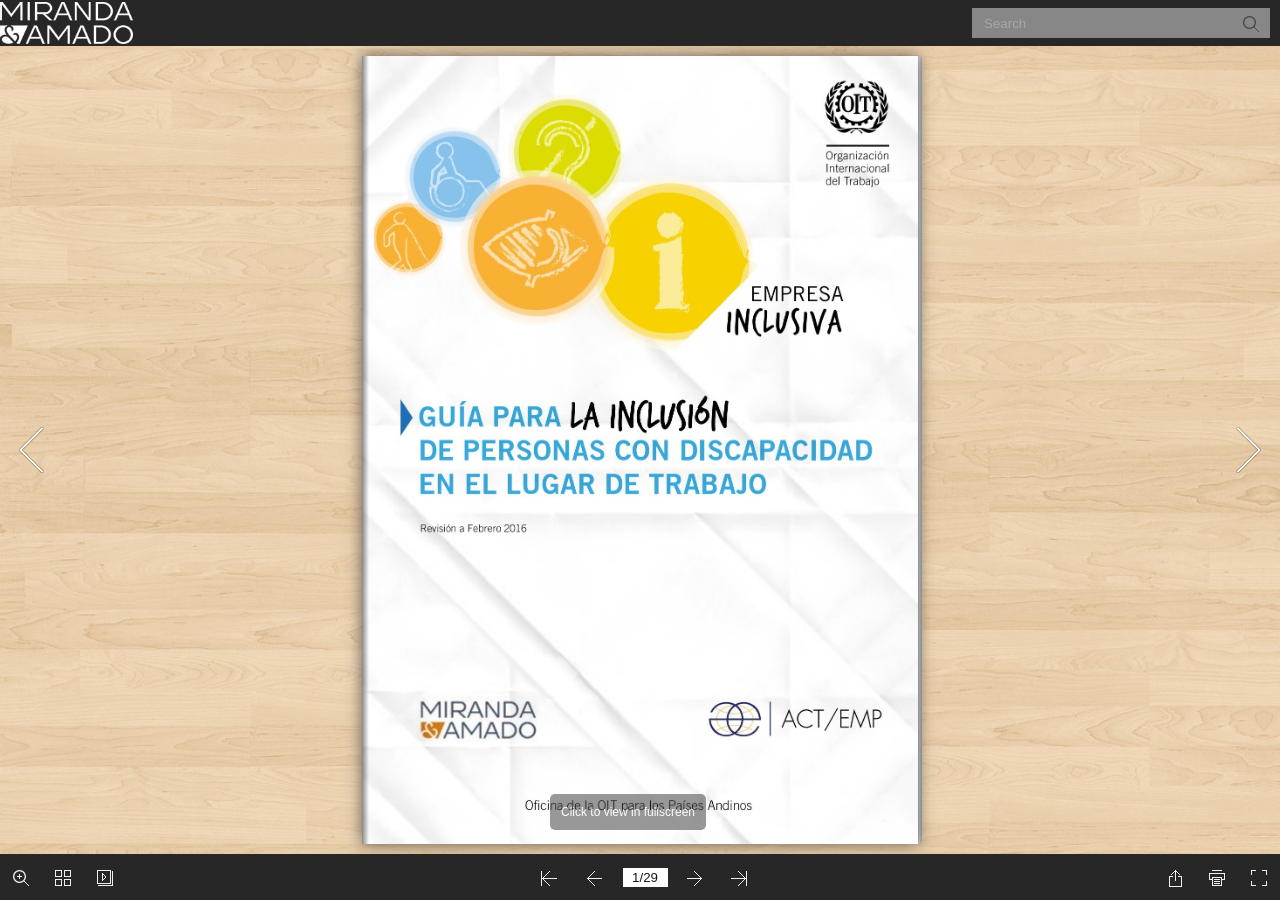
==== e-book/demo/index.html @ b67bcf35 "subiedo" ====
<!DOCTYPE html PUBLIC "-//W3C//DTD XHTML 1.0 Transitional//EN" "http://www.w3.org/TR/xhtml1/DTD/xhtml1-transitional.dtd">
<html xmlns="http://www.w3.org/1999/xhtml">
<head>

<meta http-equiv = "X-UA-Compatible" content = "IE=edge" />
<meta http-equiv="Content-Type" content="text/html; charset=utf-8" />
<meta name="apple-mobile-web-app-capable" content="yes" />
<meta name="viewport" content="width=device-width, minimum-scale=1, maximum-scale=1">
<meta name="apple-mobile-web-app-capable" content="yes" />
<meta name="apple-mobile-web-app-status-bar-style" content="black" />

<meta property="og:image" content="files/shot.jpg"/>
<meta property="og:title" content="Guia_discapacidad (1)"/> 
<meta property="og:description" content="Guia_discapacidad (1)" />
<meta name="og:image" content="files/shot.jpg"/>
<link rel="image_src" href="files/shot.jpg"/>

<meta name="description" content="Guia_discapacidad (1)">
<meta name="keywords" content="">

<title>Guia_discapacidad (1)</title>
<style type="text/css">
html{
	height:100%;
	width:100%;
}

</style>
<link rel="stylesheet" href="style/phoneTemplate.css" />
<link rel="stylesheet" href="style/style.css" />
<link rel="stylesheet" href="style/player.css" />
<script src="javascript/jquery-1.9.1.min.js"></script>
</head>	
<body>
<script src="javascript/config.js"></script>
<script src="javascript/LoadingJS.js"></script>
<script src='javascript/main.js'></script>

<script src="files/search/book_config.js"></script>
<script type="text/javascript">
var textForPages = [];
var positionForPages = [];
</script>
<link rel="stylesheet" href="style/template.css" />
<script type="text/javascript">
	var sendvisitinfo;
	$(document).ready(function(){
        sendvisitinfo = function(){};      
	});
</script>
<script src="javascript/flipHtml5.hiSlider2.min.js"></script>
<link rel="stylesheet" href="style/hiSlider2.min.css" />
<script src="javascript/MovingBackgrounds.min.js"></script>
<link rel="stylesheet" href="style/MovingBackgrounds.min.css" />
<script src="slide_javascript/slideJS.js"></script>
</body>
</html>
---- e-book/demo/style/phoneTemplate.css ----
.phoneThumbBar {
	bottom: 0px;
	left: 0px;
	right: 0px;
	position: absolute;
	background-color:#000000;
	opacity:0.6;
	height: 120px;
	z-index: 98;
}
.phoneThumbBG {
	position: absolute;
	bottom: 1px;
	/*left: 0px;*/
	right: 0px;
	height: 105px;
	overflow: hidden;
	opacity: 0.9;
	/*background-color:#888888;*/
	z-index:102;
}
.phoneThumbBox {
	position: absolute;
	left: 0px;
	right: 0px;
	height: 95px;
	/*background-color:#ff0000;*/
}
.phoneThumbItem{
	position: absolute;
	top: 0px;
	left: 0px;
	width: 60px;
	height: 82px;
	border-width: 1px;
	border-style:inset;
}

.bottom.right, .bottom.right button, .bottom.right .numbering{
  position: absolute; 
  top: 2px;
  left: auto; }
  a ,button{
   cursor: pointer;
  }
  .bottom.right{
  	 padding-right: 10px;
  }
  .top.right, .top.right button, .top.right .numbering{
  position: absolute; 
  top: 2px;
  left: auto; }
   .top.right{
  	 padding-right: 10px;
  }
    .bottom.left, .bottom.left button, .bottom.left .numbering{
  position: absolute; 
  top: 2px;
  right: auto; }
   .bottom.left{
  	 padding-left: 0px;
  }
	.pbToolBar{
	
    overflow: hidden;
    position: absolute;
    z-index: 99;
   
    
 	bottom: -270px;
  	left: 0px;
 	right: 0px;
 	
  	height: 42px;
	}
	.pbToolBar button {
    width: 45px;
    height: 33px;
    padding: 2px;
	}
		.pbTopBar{
	
    overflow: hidden;
    position: absolute;
    z-index: 99;
   
    
 	top: -50px;
  	left: 0px;
 	right: 0px;
 	
  	height: 42px;
  	
	}
	.pbTopBar button {
    width: 45px;
    height: 33px;
    padding: 2px;
	}
	.phonebutton{
		width : 40px;
		height : 40px;
		position : absolute;
		cursor : pointer;
	}
	.phonebutton div{
		width : 25px;
		height : 25px;
		margin-left : 7px;
		margin-top : 7px;
	}
	.phoneMoreButton{
		width : 65px;
		height : 40px;
		position : absolute;
		cursor : pointer;
	}
	.phoneMoreButton div{
		width : 25px;
		height : 25px;
		margin-left : 20px;
		margin-top : 7px;
	}
---- e-book/demo/style/style.css ----
﻿/* CSS Document */
.version{version:20160802303;}
html{width:100%;height:100%;position:fixed;}
body{width:100%;height:100%;margin:0;padding:0;border:0;position:relative;-webkit-user-select:none;-moz-user-select:none;-ms-user-select:none;user-select:none;overflow:hidden;}
.tmpContainer{position:absolute;width:100%;height:100%;top: 0;left:0;display:block;overflow:hidden;}
.bookContainer{position:absolute;width:100%;height:100%;z-index:2;top:0;left:0;display:block;overflow:hidden;}
/*//book object*/
p{margin:0;padding:0;}
input{outline:none;}
textarea{outline:none;}
.book{
	position : absolute;
	z-index : 2;
}
.mask {
     position : absolute;
     right:50%;
     left:auto;
     /*background:blue;*/
     /*opacity:0.5;*/
     transform-origin : 100% 50%;
     -webkit-transform-origin : 100% 50%;
	 -moz-transform-origin : 100% 50%;
	 -ms-transform-origin : 100% 50%;
	 /*border:2px solid #ff0000;*/
     overflow:hidden;
     
     -webkit-backface-visibility : hidden;
     -moz-backface-visibility : hidden;
     -ms-backface-visibility : hidden;
     backface-visibility : hidden;
}
.right-side{
	position:absolute;
	background-color:white;
	right:0px;
	left:auto;
	overflow:hidden;
	background-repeat:no-repeat;
	background-position:center;
}	
.left-side{
	position:absolute;
	background-color:white;
	left:auto;
	right:auto;
	overflow:hidden;
	background-repeat:no-repeat;
	background-position:center;
}

.center-side{
	position:absolute;
	background-color:white;
	left:0;
	right:0;
	margin:auto;
	overflow:hidden;
	background-repeat:no-repeat;
	background-position:center;
}

.flip-side{
	position:absolute;
	background-color:white;
	left:100%;
	overflow:hidden;
	background-repeat:no-repeat;
	background-position:center;
}

.flip-hard-left-side{
	position:absolute;
	background-color:white;
	overflow:hidden;
	left:auto;
	right:auto;
	background-repeat:no-repeat;
	background-position:center;
	-webkit-perspective-origin : right center;
	-moz-perspective-origin : right center;
	-ms-perspective-origin : right center;
	perspective-origin : right center;
	-webkit-transform-style : preserve-3d;
	-moz-transform-style : preserve-3d;
	-ms-transform-style : preserve-3d;
	transform-style : preserve-3d;
	transform-origin : 100% 50%;
	-webkit-transform-origin : 100% 50%;
	-moz-transform-origin : 100% 50%;
	-ms-transform-origin : 100% 50%;
}

.flip-hard-right-side{
	position:absolute;
	background-color:white;
	overflow:hidden;
	right:0px;
	left:auto;
	background-repeat:no-repeat;
	background-position:center;
	-webkit-perspective-origin : left center;
	-moz-perspective-origin : left center;
	-ms-perspective-origin : left center;
	perspective-origin : left center;
	-webkit-transform-style : preserve-3d;
	-moz-transform-style : preserve-3d;
	-ms-transform-style : preserve-3d;
	transform-style : preserve-3d;
	transform-origin : 0% 50%;
	-webkit-transform-origin : 0% 50%;
	-moz-transform-origin : 0% 50%;
	-ms-transform-origin : 0% 50%;
}

.side-content{
	position:absolute;
	left:0;
	top:0;
	width:100%;
	height:100%;
}

.attachments-content{
	width:100%;
	height:100%;
	position:absolute;
	top:0;
	left:0;
	z-index:4;
}

.side-highlight{
	width:100%;
	height:100%;
	position:absolute;
	left:0;
	top:0;
	opacity:0.8;
	z-index:1;
}

.bookShadow {
	position:absolute;
	top:0px;
	-webkit-box-shadow : 0 0 15px rgba(40, 40, 40, 0.7);
	-moz-box-shadow : 0 0 15px rgba(40, 40, 40, 0.7);
	-o-box-shadow : 0 0 15px rgba(40, 40, 40, 0.7);
	-ms-box-shadow : 0 0 15px rgba(40, 40, 40, 0.7);
	box-shadow : 0 0 15px rgba(40, 40, 40, 0.7);
}

@media all and (max-width: 400px){
    .bookShadow {
		position:absolute;
		top:0px;
		-webkit-box-shadow : 0 0 5px rgba(40, 40, 40, 0.7);
		-moz-box-shadow : 0 0 5px rgba(40, 40, 40, 0.7);
		-o-box-shadow : 0 0 5px rgba(40, 40, 40, 0.7);
		-ms-box-shadow : 0 0 5px rgba(40, 40, 40, 0.7);
		box-shadow : 0 0 5px rgba(40, 40, 40, 0.7);
	}
}

@media all and (max-height:400px) {
    .bookShadow {
		position:absolute;
		top:0px;
		-webkit-box-shadow : 0 0 5px rgba(40, 40, 40, 0.7);
		-moz-box-shadow : 0 0 5px rgba(40, 40, 40, 0.7);
		-o-box-shadow : 0 0 5px rgba(40, 40, 40, 0.7);
		-ms-box-shadow : 0 0 5px rgba(40, 40, 40, 0.7);
		box-shadow : 0 0 5px rgba(40, 40, 40, 0.7);
	}
}

.singleWidth {
    width : 50%;
    height : 100%;
}

.doubleWidth {
	width : 100%;
	height : 100%;
}

.zoomBook {
  position: absolute;
}

.zoomPage {
  position: absolute;
  top: 0px;
  left: 0px;
  width: 800px;
  height: 600px;
}

.zoomSide {
  position: absolute;
  top: 0px;
  left: 0px;
  width: 800px;
  height: 600px;
}

.bookStage {
  top: 0px;
  left: 0px;

  display: block;
  overflow: hidden; /**/
}

.image {
  width: 640px;
  height: 920px;
  top: 1px;
  left: 1px;
  /*-webkit-transform-origin:0% 0%;
  -webkit-transform:scale3d(1,1,1); */
}

/**content of side (image or swf)*/
.sideContent {
  position: absolute;

  -webkit-transform-origin: 0% 0%;
  -moz-transform-origin: 0% 0%;
  -ms-transform-origin : 0 % 0 %;
  -o-transform-origin : 0 % 0 %;
  background-color : white;
}

.boxShadow {
  -webkit-box-shadow : 0 0 10px rgba(40, 40, 40, 0.4);
  -moz-box-shadow : 0 0 10px rgba(40, 40, 40, 0.4);
  -ms-box-shadow : 0 0 10px rgba(40, 40, 40, 0.4);
  box-shadow : 0 0 10px rgba(40, 40, 40, 0.4);
}

.miniFullscreen {
	z-index:1000;
	width:150px;
	height:30px;
	line-height : 30px;
	background:#333333;
	border-radius:5px;
	left : 50%;
	margin-left : -90px;
	position : absolute;
	color : #ffffff;
	vertical-align : middle;
	text-align : center;
	cursor : pointer;
	font-family : "Tahoma","sans-serif","Arial";
	font-size:12px;
	padding : 3px;
	opacity : 0.5;
}

.miniFullscreen:hover{
	opacity:0.7;
}

/***/
.sideBackground {
  position: inherit;
  top: 0px;
  left: 0px;
  width: 320px;
  height: 460px;

}

.kong {
  position: absolute;
  top: 0px;
  left: 0px;
}

/**shadow between sides*/
/*left shadow*/
.catalogLeftShadow {
  position: absolute;
  top: 0px;
  right: 0px;
  height: 100%;
  z-index:5;
  pointer-events:none;

  filter: progid:DXImageTransform.Microsoft.Gradient(GradientType=1, EndColorStr='#cc3f3f3f', StartColorStr='#007b7b7b');

  background-image: linear-gradient(right, rgba(60, 60, 60, 0.4) 0%, rgba(50, 50, 50, 0.1) 54%, rgba(200, 200, 200, 0) 100%);
  background-image: -o-linear-gradient(right, rgba(60, 60, 60, 0.4) 0%, rgba(50, 50, 50, 0.1) 54%, rgba(200, 200, 200, 0) 100%);
  background-image: -moz-linear-gradient(right, rgba(60, 60, 60, 0.4) 0%, rgba(50, 50, 50, 0.1) 54%, rgba(200, 200, 200, 0) 100%);
  background-image: -webkit-linear-gradient(right, rgba(60, 60, 60, 0.4) 0%, rgba(50, 50, 50, 0.1) 54%, rgba(200, 200, 200, 0) 100%);
  background-image: -ms-linear-gradient(right, rgba(60, 60, 60, 0.4) 0%, rgba(50, 50, 50, 0.1) 54%, rgba(200, 200, 200, 0) 100%);

  /*background-image: -webkit-gradient(linear, right top, left top, color-stop(0, rgba(60, 60, 60, 0.3)), color-stop(0.23, rgba(250, 250, 250, 0.05)), color-stop(0.28, rgba(255, 255, 255, 0.05)), color-stop(0.34, rgba(250, 250, 250, 0.05)), color-stop(0.54, rgba(50, 50, 50, 0.1)), color-stop(1, rgba(200, 200, 200, 0)));*/

}

.catalogRightShadow {
  position: absolute;
  top: 0px;
  left: 0px;
  height: 100%;
  z-index:5;
  pointer-events:none;

  background-image: linear-gradient(left, rgba(53, 53, 53, 0.5) 0%, rgba(53, 53, 53, 0.2) 40%,rgba(53, 53, 53, 0.1) 60%, rgba(200, 200, 200, 0) 100%);
  background-image: -webkit-linear-gradient(left, rgba(53, 53, 53, 0.5) 0%, rgba(53, 53, 53, 0.2) 40%,rgba(53, 53, 53, 0.1) 60%, rgba(200, 200, 200, 0) 100%);
  background-image: -moz-linear-gradient(left, rgba(53, 53, 53, 0.5) 0%, rgba(53, 53, 53, 0.2) 40%,rgba(53, 53, 53, 0.1) 60%, rgba(200, 200, 200, 0) 100%);
  background-image: -o-linear-gradient(left, rgba(53, 53, 53, 0.5) 0%, rgba(53, 53, 53, 0.2) 40%,rgba(53, 53, 53, 0.1) 60%, rgba(200, 200, 200, 0) 100%);
  background-image: -ms-linear-gradient(left, rgba(53, 53, 53, 0.5) 0%, rgba(53, 53, 53, 0.2) 40%,rgba(53, 53, 53, 0.1) 60%, rgba(200, 200, 200, 0) 100%);

  filter: progid:DXImageTransform.Microsoft.Gradient(GradientType=1, EndColorStr='#00C8C8C8', StartColorStr='#CC5D5D5D');

}

/*catalog guid toolbar*/
.catalog_simple_bar{
	position:absolute;
	height:38px;
	top:5px;
	left:0;
	right:0;
	margin:auto;
	border-radius : 3px;
	z-index : 1000;
	background : #f6f6f6;
	-webkit-box-shadow:0 0 5px rgba(40, 40, 40, 0.5);
	-moz-box-shadow:0 0 5px rgba(40, 40, 40, 0.5);
	-o-box-shadow:0 0 5px rgba(40, 40, 40, 0.5);
	-ms-box-shadow:0 0 5px rgba(40, 40, 40, 0.5);
	box-shadow:0 0 5px rgba(40, 40, 40, 0.5);
}
.catalog_simple_bar .button{position:absolute;cursor:pointer;top:0;width:38px;height:38px;}
.catalog_simple_bar .button div {margin-left: 1px;margin-top:1px;width:35px;height:35px;}
.catalog_simple_bar .page_num{position:absolute;font-size:16px;color:#bababa;height:38px;line-height:38px;vertical-align:middle;text-align:center;font-family:arial,tahoma,sans-serif;}
.catalog_logo{position:absolute;cursor:pointer;z-index:95;}
/*catalog guid toolbar css end*/

.leftShadow {
  position: absolute;
  top: 0px;
  right: 0px;
  height: 100%;
  z-index:5;
  pointer-events:none;

  filter: progid:DXImageTransform.Microsoft.Gradient(GradientType=1, EndColorStr='#553f3f3f', StartColorStr='#007b7b7b');

  background-image: linear-gradient(right, rgba(60, 60, 60, 0.3) 0%, rgba(250, 250, 250, 0.05) 23%, rgba(255, 255, 255, 0) 28%, rgba(250, 250, 250, 0.05) 34%, rgba(50, 50, 50, 0.1) 54%, rgba(200, 200, 200, 0) 100%);
  background-image: -o-linear-gradient(right, rgba(60, 60, 60, 0.3) 0%, rgba(250, 250, 250, 0.05) 23%, rgba(255, 255, 255, 0) 28%, rgba(250, 250, 250, 0.05) 34%, rgba(50, 50, 50, 0.1) 54%, rgba(200, 200, 200, 0) 100%);
  background-image: -moz-linear-gradient(right, rgba(60, 60, 60, 0.3) 0%, rgba(250, 250, 250, 0.05) 23%, rgba(255, 255, 255, 0) 28%, rgba(250, 250, 250, 0.05) 34%, rgba(50, 50, 50, 0.1) 54%, rgba(200, 200, 200, 0) 100%);
  background-image: -webkit-linear-gradient(right, rgba(60, 60, 60, 0.3) 0%, rgba(250, 250, 250, 0.05) 23%, rgba(255, 255, 255, 0) 28%, rgba(250, 250, 250, 0.05) 34%, rgba(50, 50, 50, 0.1) 54%, rgba(200, 200, 200, 0) 100%);
  background-image: -ms-linear-gradient(right, rgba(60, 60, 60, 0.3) 0%, rgba(250, 250, 250, 0.05) 23%, rgba(255, 255, 255, 0) 28%, rgba(250, 250, 250, 0.05) 34%, rgba(50, 50, 50, 0.1) 54%, rgba(200, 200, 200, 0) 100%);

  background-image: -webkit-gradient(linear, right top, left top, color-stop(0, rgba(60, 60, 60, 0.3)), color-stop(0.23, rgba(250, 250, 250, 0.05)), color-stop(0.28, rgba(255, 255, 255, 0.05)), color-stop(0.34, rgba(250, 250, 250, 0.05)), color-stop(0.54, rgba(50, 50, 50, 0.1)), color-stop(1, rgba(200, 200, 200, 0)));
}

/*right shadow*/
.rightShadow {
  position: absolute;
  top: 0px;
  left: 0px;
  height: 100%;
  z-index:5;
  pointer-events:none;

  background-image: linear-gradient(left, rgba(93, 93, 93, 0.6), rgba(200, 200, 200, 0));
  background-image: -webkit-gradient(linear, 0% 0%, 100% 0%, from(rgba(93, 93, 93, 0.6)), to(rgba(200, 200, 200, 0)));
  background-image: -moz-linear-gradient(left, rgba(93, 93, 93, 0.6), rgba(200, 200, 200, 0));
  background-image: -o-linear-gradient(left, rgba(93, 93, 93, 0.6), rgba(200, 200, 200, 0));
  background-image: -ms-linear-gradient(left, rgba(93, 93, 93, 0.6), rgba(200, 200, 200, 0));

  filter: progid:DXImageTransform.Microsoft.Gradient(GradientType=1, EndColorStr='#00C8C8C8', StartColorStr='#CC5D5D5D');

}

.leftCoverShadow {
  position: absolute;
  top: 0px;
  right: 0px;
  height: 100%;
  width:4px

  background-image: linear-gradient(left, rgba(200,200,200,0), rgba(200,200,200,1));
  background-image: -webkit-gradient(linear, 0% 0%, 100% 0%, from(rgba(200, 200, 200, 0)), to(rgba(200,200,200,1)));
  background-image: -moz-linear-gradient(left, rgba(200,200,200,0), rgba(200,200,200,1));
  background-image: -o-linear-gradient(left, rgba(200,200,200,0), rgba(200,200,200,1));
  background-image: -ms-linear-gradient(left, rgba(200,200,200,0), rgba(200,200,200,1));

  filter: progid:DXImageTransform.Microsoft.Gradient(GradientType=1, StartColorStr='#CC5D5D5D', EndColorStr='#00C8C8C8');

}

.rightCoverShadow {
  position: absolute;
  top: 0px;
  left: 0px;
  height: 100%;
  width : 4px;

  background-image: linear-gradient(left, rgba(200,200,200,1), rgba(200,200,200,0));
  background-image: -webkit-gradient(linear, 0% 0%, 100% 0%, from(rgba(200,200,200,1)), to(rgba(200,200,200,0)));
  background-image: -moz-linear-gradient(left, rgba(200,200,200,1), rgba(200,200,200,0));
  background-image: -o-linear-gradient(left, rgba(200,200,200,1), rgba(200,200,200,0));
  background-image: -ms-linear-gradient(left, rgba(200,200,200,1), rgba(200,200,200,0));

  filter: progid:DXImageTransform.Microsoft.Gradient(GradientType=1, StartColorStr='#CC5D5D5D', EndColorStr='#00C8C8C8');

}

.flip-shadowB {
	background-image : -webkit-linear-gradient(left, rgba(0,0,0,1), rgba(0,0,0,0), rgba(0,0,0,0));
	background-image : -moz-linear-gradient(left, rgba(0,0,0,1), rgba(0,0,0,0), rgba(0,0,0,0));
	background-image : -o-linear-gradient(left, rgba(0,0,0,1), rgba(0,0,0,0), rgba(0,0,0,0));
	background-image : -ms-linear-gradient(left, rgba(0,0,0,1), rgba(0,0,0,0), rgba(0,0,0,0));
	background-image : linear-gradient(left, rgba(0,0,0,1), rgba(0,0,0,0), rgba(0,0,0,0));
	
	filter: progid:DXImageTransform.Microsoft.Gradient(GradientType=1, EndColorStr='#223f3f3f', StartColorStr='#aa7b7b7b');
	
	/*background-color : #00ffFF;*/
	
	overflow : hidden;
	width : 100px;
	opacity : 1;
	z-index : 20;
	position : absolute;
	visibility : hidden;
	transform-origin : 0% 50%;
	-webkit-transform-origin : 0% 50%;
	-moz-transform-origin : 0% 50%;
	-ms-transform-origin : 0% 50%;
}

.flip-shadowA {
	background-image : -webkit-linear-gradient(left, rgba(0,0,0,0), rgba(0,0,0,1));
	background-image : -moz-linear-gradient(left, rgba(0,0,0,0), rgba(0,0,0,1));
	background-image : -o-linear-gradient(left, rgba(0,0,0,0), rgba(0,0,0,1));
	background-image : -ms-linear-gradient(left, rgba(0,0,0,0), rgba(0,0,0,1));
	background-image : linear-gradient(left, rgba(0,0,0,0), rgba(0,0,0,1));
	
	
	
	overflow : hidden;
	opacity : 1;
	position : absolute;
	transform-origin : 100% 50%;
	-webkit-transform-origin : 100% 50%;
	-moz-transform-origin : 100% 50%;
	-ms-transform-origin : 100% 50%;
}

.flip-topshadow {
	background-image : -webkit-linear-gradient(left, rgba(0,0,0,0), rgba(0,0,0,.5), rgba(0,0,0,1), rgba(0,0,0,0));
	background-image : -moz-linear-gradient(left, rgba(0,0,0,0), rgba(0,0,0,.5), rgba(0,0,0,1), rgba(0,0,0,0));
	background-image : -o-linear-gradient(left, rgba(0,0,0,0), rgba(0,0,0,.5), rgba(0,0,0,1), rgba(0,0,0,0));
	background-image : -ms-linear-gradient(left, rgba(0,0,0,0), rgba(0,0,0,.5), rgba(0,0,0,1), rgba(0,0,0,0));
	background-image : linear-gradient(left, rgba(0,0,0,0), rgba(0,0,0,.5), rgba(0,0,0,1), rgba(0,0,0,0));
	
	filter: progid:DXImageTransform.Microsoft.Gradient(GradientType=1, EndColorStr='#993f3f3f', StartColorStr='#557b7b7b');
	
	/*background-color : #ffff00;*/
	width : 100px;
	overflow : hidden;
	visibility : hidden;
	z-index : 20;
	position : absolute;
}

.emboss-left {
	background-image: -o-linear-gradient(left, rgba(0,0,0,0), rgba(0,0,0,1));
	background-image: -ms-linear-gradient(left, rgba(0,0,0,0), rgba(0,0,0,1));
	background-image: -moz-linear-gradient(left, rgba(0,0,0,0), rgba(0,0,0,1));
	background-image: -webkit-linear-gradient(left, rgba(0,0,0,0), rgba(0,0,0,1));
	pointer-events: none;
}
.emboss-right {
	background-image: -o-linear-gradient(left, rgba(0,0,0,.5), rgba(0,0,0,0));
	background-image: -ms-linear-gradient(left, rgba(0,0,0,.5), rgba(0,0,0,0));
	background-image: -moz-linear-gradient(left, rgba(0,0,0,.5), rgba(0,0,0,0));
	background-image: -webkit-linear-gradient(left, rgba(0,0,0,.5), rgba(0,0,0,0));
	pointer-events: none;
}

.edgeShadow {
  
  background-image: linear-gradient(left, rgba(50, 50, 50, 0.5), rgba(230, 230, 230, 0));
  background-image: -webkit-gradient(linear, 0% 0%, 100% 0%, from(rgba(50, 50, 50, 0.5)), to(rgba(230, 230, 230, 0)));
  background-image: -moz-linear-gradient(left, rgba(50, 50, 50, 0.5), rgba(230, 230, 230, 0));
  background-image: -o-linear-gradient(left, rgba(50, 50, 50, 0.5), rgba(230, 230, 230, 0));
  background-image: -ms-linear-gradient(left, rgba(50, 50, 50, 0.5), rgba(230, 230, 230, 0));

  filter: progid:DXImageTransform.Microsoft.Gradient(GradientType=1, EndColorStr='#007b7b7b', StartColorStr='#cc3f3f3f');
  
  width : 50%;
  height : 100%;
  
  z-index : 1000;
  position:absolute;
  left : -35%;
  top : -30%;
  pointer-events:none;
  
  -webkit-transform : rotate(30deg);
  -moz-transform : rotate(30deg);
  -ms-transform : rotate(30deg);
  -o-transform : rotate(30deg);
  transform : rotate(30deg);
}

.grayShadow {
	width:100%;
	height:100%;
	position:absolute;
	z-index:10000;
	overflow:hidden;
	display:none;
	pointer-events:none;
}


.leftPaperCoil {
  position: absolute;
  right: 0px;
  /*left: auto;*/
  width: 20px;
  height: 100%;
  background-image: url(icon/leftCoil.png);
  background-repeat: repeat-y;

  -webkit-transform-origin: 0% 0%;
  -moz-transform-origin: 0% 0%;
  -ms-transform-origin: 0% 0%;
  -o-transform-origin: 0% 0%;
  -webkit-transform: translate3d(0px,0px,0px) scale(1);
  -moz-transform: translate3d(0px,0px,0px) scale(1);
  -ms-transform: translate3d(0px,0px,0px) scale(1);
  -o-transform: translate(0px,0px) scale(1);
}

.rightPaperCoil {
  position: absolute;
  left: 0px;
  /*right: auto;*/
  width: 21px;
  height: 100%;
  background-image: url(icon/rightCoil.png);
  background-repeat: repeat-y;

  -webkit-transform-origin: 0% 0%;
  -moz-transform-origin: 0% 0%;
  -ms-transform-origin: 0% 0%;
  -o-transform-origin: 0% 0%;
  -webkit-transform: translate3d(0px,0px,0px) scale(1);
  -moz-transform: translate3d(0px,0px,0px) scale(1);
  -ms-transform: translate3d(0px,0px,0px) scale(1);
  -o-transform: translate(0px,0px) scale(1);
}

/**flip right to left, animate shadow*/
.shadowA {
  background-image: -webkit-linear-gradient(left, rgba(123, 123, 123, 0.05) 0%, rgba(63, 63, 63, 0.4) 93%, rgba(123, 123, 123, 0) 100%);
  background-image: -moz-linear-gradient(left, rgba(123, 123, 123, 0.05) 0%, rgba(63, 63, 63, 0.4) 93%, rgba(123, 123, 123, 0) 100%);
  background-image: -ms-linear-gradient(left, rgba(123, 123, 123, 0.05) 0%, rgba(63, 63, 63, 0.4) 93%, rgba(123, 123, 123, 0) 100%);
  background-image: -o-linear-gradient(left, rgba(123, 123, 123, 0.05) 0%, rgba(63, 63, 63, 0.4) 93%, rgba(123, 123, 123, 0) 100%);
  background-image: linear-gradient(left, rgba(123, 123, 123, 0.05) 0%, rgba(63, 63, 63, 0.4) 93%, rgba(123, 123, 123, 0) 100%);
  filter: progid:DXImageTransform.Microsoft.Gradient(GradientType=1, EndColorStr='#663f3f3f', StartColorStr='#007b7b7b');
  position: inherit;
  top: 0px;
  left: 0px;
  width: 320px;
  height: 460px;
}

/**flip right to left, static shadow*/
.shadowD {
  background-image: -webkit-linear-gradient(left, rgba(123, 123, 123, 0) 0%, rgba(63, 63, 63, 0.8) 30%, rgba(123, 123, 123, 0) 100%);
  background-image: -moz-linear-gradient(left, rgba(123, 123, 123, 0) 0%, rgba(63, 63, 63, 0.8) 30%, rgba(123, 123, 123, 0) 100%);
  background-image: -ms-linear-gradient(left, rgba(123, 123, 123, 0) 0%, rgba(63, 63, 63, 0.8) 30%, rgba(123, 123, 123, 0) 100%);
  background-image: -o-linear-gradient(left, rgba(123, 123, 123, 0) 0%, rgba(63, 63, 63, 0.8) 30%, rgba(123, 123, 123, 0) 100%);
  background-image: linear-gradient(left, rgba(123, 123, 123, 0) 0%, rgba(63, 63, 63, 0.8) 30%, rgba(123, 123, 123, 0) 100%);
  filter: progid:DXImageTransform.Microsoft.Gradient(GradientType=1, EndColorStr='#007b7b7b', StartColorStr='#663f3f3f');
  position: inherit;
  top: 0px;
  left: 0px;
  width: 320px;
  height: 460px;
}

/**flip left to right, animate shadow*/
.shadowC {
  background-image: -webkit-linear-gradient(left, rgba(123, 123, 123, 0.1) 0%, rgba(63, 63, 63, 0.4) 7%, rgba(123, 123, 123, 0) 100%);
  background-image: -moz-linear-gradient(left, rgba(123, 123, 123, 0.1) 0%, rgba(63, 63, 63, 0.4) 7%, rgba(123, 123, 123, 0) 100%);
  background-image: -ms-linear-gradient(left, rgba(123, 123, 123, 0.1) 0%, rgba(63, 63, 63, 0.4) 7%, rgba(123, 123, 123, 0) 100%);
  background-image: -o-linear-gradient(left, rgba(123, 123, 123, 0.1) 0%, rgba(63, 63, 63, 0.4) 7%, rgba(123, 123, 123, 0) 100%);
  background-image: linear-gradient(left, rgba(123, 123, 123, 0.1) 0%, rgba(63, 63, 63, 0.4) 7%, rgba(123, 123, 123, 0) 100%);
  filter: progid:DXImageTransform.Microsoft.Gradient(GradientType=1, EndColorStr='#007b7b7b', StartColorStr='#663f3f3f');
  position: inherit;
  top: 0px;
  left: 0px;
  width: 320px;
  height: 460px;
}

/**flip left to right, static shadow*/
.shadowB {
  background-image: -webkit-linear-gradient(left, rgba(123, 123, 123, 0) 0%, rgba(63, 63, 63, 0.8) 70%, rgba(123, 123, 123, 0) 100%);
  background-image: -moz-linear-gradient(left, rgba(123, 123, 123, 0) 0%, rgba(63, 63, 63, 0.8) 70%, rgba(123, 123, 123, 0) 100%);
  background-image: -ms-linear-gradient(left, rgba(123, 123, 123, 0) 0%, rgba(63, 63, 63, 0.8) 70%, rgba(123, 123, 123, 0) 100%);
  background-image: -o-linear-gradient(left, rgba(123, 123, 123, 0) 0%, rgba(63, 63, 63, 0.8) 70%, rgba(123, 123, 123, 0) 100%);
  background-image: linear-gradient(left, rgba(123, 123, 123, 0) 0%, rgba(63, 63, 63, 0.8) 70%, rgba(123, 123, 123, 0) 100%);
  filter: progid:DXImageTransform.Microsoft.Gradient(GradientType=1, EndColorStr='#63f3f3f', StartColorStr='#007b7b7b');
  position: inherit;
  top: 0px;
  left: 0px;
  width: 320px;
  height: 460px;
}

/** shadow of side
.sideShadow{
	background-image:-webkit-gradient(linear, 0% 0%, 100% 0%, from(rgba(0,0,0,0)), to(rgba(0,0,0,1)));
	display:none;
	position:inherit;
	top:0px;
	left:0px;
	width:320px;
	height:460px;
}*/

/**mask for shadow**/
.shadowMask {
  position: inherit;
  top: 0px;
  left: 0px;
  width: 320px;
  height: 460px;
  overflow: hidden;

}

/**the position of sidew**/
.sidePosition {
  position: absolute;
  top: 0px;
  left: 0px;
  width: 320px;
  height: 460px;

}

/**mask for shadow
.shadowMask{
	position:absolute;
	top:0px;
	left:0px;
	width:320px;
	height:460px;
	overflow: hidden;
	background-image:-webkit-gradient(linear, 0% 0%, 100% 0%, from(rgba(0,0,0,0.4)), to(rgba(0,0,0,0.7)));
}background-image:-webkit-gradient(linear, 0% 0%, 100% 0%, from(rgba(255,122,0,0.1)), to(rgba(0,0,255,0.5)));*/

.pageMask {
  position: inherit;
  top: 0px;
  left: 0px;
  width: 320px;
  height: 860px;
  overflow: hidden;
}

.loadingImage{
	position:absolute;
	margin:auto;
	left:0px;
	right:0px;
	top:0px;
	bottom:0px;
	width:30px;
	height:30px;
}

.scrollButton {
  position: absolute;
  top: 15px;
  width: 40px;
  height: 70px;
}

.shareBar {
  position: absolute;
  width: 135px;
  height: 220px;
  background-color: #888888;
  opacity: 0.8;
  overflow: hidden;
}

.shareButton {
  position: absolute;
  width: 133px;
  height: 30px;
}

.shareImg {
  width: 22px;
  height: 22px;
}

.shareBarImg {
  width: 30px;
  height: 30px;
}

.moreImg {
  width: 17px;
  height: 17px;
  margin-top: 8px;
  /*padding-left:2px;*/
}

.moreButton {
  position: absolute;
  width: 130px;
  height: 30px;
  top: 3px;
}

.adsBar {
  position: absolute;
  width: 200px;
  height: 100px;
  overflow: hidden;
}

.bubble {
  /* Make it an inline-block element so we can specify the size */
  display: inline-block;

  /* Size */
  width: 100px;
  height: 100px;

  /* Set the box-sizing so the border fit's within our specified size*/
  -webkit-box-sizing: border-box;
  -moz-box-sizing: border-box;
  box-sizing: border-box;

  border: 5px solid #ffb000;

  /*background: #f00;*/

  /* The transition from :hover -> normal */
  -webkit-transition: 1s ease;
  -moz-transition: 1s ease;
  -ms-transition: 1s ease;
  -o-transition: 1s ease;
  transition: 1s ease;
}

.radiotext {
  border: 1px solid;
  border-radius: 5px;
}

.google {
  filter: url("data:image/svg+xml;utf8,<svg xmlns=\'http://www.w3.org/2000/svg\'><filter id=\'grayscale\'><feColorMatrix type=\'matrix\' values=\'0.3333 0.3333 0.3333 0 0 0.3333 0.3333 0.3333 0 0 0.3333 0.3333 0.3333 0 0 0 0 0 1 0\'/></filter></svg>#grayscale");
  filter: gray; /* IE6-9 */
  -webkit-filter: grayscale(100%); /* Chrome 19+ & Safari 6+ */
}

/* Hide the text */
.bubble > span {
  display: block;
  overflow: hidden;
  text-indent: -10000px;
  font-size: 1px;

  width: 1px;
  height: 1px;
  position: absolute;
}

/* The hovered state */
.bubble:hover {
  border-width: 2px;

  /* The transition from normal > :hover */
  -webkit-transition-duration: 1s;
  -moz-transition-duration: 1s;
  -ms-transition-duration: 1s;
  -o-transition-duration: 1s;
  transition-duration: 1s;
}

.star {
  -webkit-mask: url(../style/icon/star_mask.png) no-repeat center center;
  -ms-mask: url(../style/icon/star_mask.png) no-repeat center center;
  -o-mask: url(../style/icon/star_mask.png) no-repeat center center;
  -moz-mask: url(../style/icon/star_mask.png) no-repeat center center;
}

.heart {
  -webkit-mask: url(../style/icon/heart_mask.png) no-repeat center center;
  -ms-mask: url(../style/icon/heart_mask.png) no-repeat center center;
  -o-mask: url(../style/icon/heart_mask.png) no-repeat center center;
  -moz-mask: url(../style/icon/heart_mask.png) no-repeat center center;
}
.rect {
  -webkit-mask: url(../style/icon/rect_mask.png) no-repeat center center;
  -ms-mask: url(../style/icon/rect_mask.png) no-repeat center center;
  -o-mask: url(../style/icon/rect_mask.png) no-repeat center center;
  -moz-mask: url(../style/icon/rect_mask.png) no-repeat center center;
}

.type3 {
  -webkit-mask: url(../style/icon/centerblur.png) no-repeat center center;
  -ms-mask: url(../style/icon/centerblur.png) no-repeat center center;
  -o-mask: url(../style/icon/centerblur.png) no-repeat center center;
  -moz-mask: url(../style/icon/centerblur.png) no-repeat center center;
}

.type3:hover{
    -webkit-animation: loop_frames 1s ease infinite;
     -webkit-animation-direction:alternate;
     -webkit-mask-size: auto 100%;
}

.printBar {
  bottom: 0px;
  left: 0px;
  right: 0px;
  position: absolute;
  background-color: #000000;
  opacity: 0.6;
  height: 120px;
  z-index: 98;
}

.printBG p{padding:18px 0 0 0;}

.printBG {
  position: absolute;
  bottom: 1px;
  left: 0px;
  right: 0px;
  height: 105px;
  overflow: hidden;
  opacity: 0.9;
  /*background-color:#ffffff;*/
  border-radius: 5px;
  z-index: 102;
}

.printBack {
  position: absolute;
  bottom: 1px;
  left: 0px;
  right: 0px;
  height: 105px;
  overflow: hidden;
  opacity: 0.9;
  background-color: #999999;
  border-radius: 5px;
  z-index: 101;
}

.printBox {
  position: absolute;
  /*bottom: 1px;*/
  /*left: 0px;*/
  /*right: 0px;*/
  /*height: 95px;*/
  /*background-color:#333333;*/
  /*z-index:103;*/
}

.printBox input[type="radio"] {
  background-color: #bbb000;
}

.printBox label {
  display: inline-block;
  /*background-color:#ddd000;*/
  /*padding:4px 11px;*/
  font-family: Arial;
  font-size: 10px;
}

.printBox input[type="radio"]:checked + label {
  /*background-color:#bbb000;*/
}

a:hover {
  text-decoration: underline;
}

a {
  text-decoration: none;
}

.hint {
  z-index: 101;
  position: absolute;
  display: none;
  left: 0px;
  top: 0px;

  font-family: Arial;
  font-size: 12px;

  color: #EDAA1D;

  border: 1px solid #505050;
  border-radius: 4px;

  padding: 5px;
  
  background-color : rgba(40, 40, 40, 1);
  
  /*

  background-image: linear-gradient(top, rgba(80, 80, 80, 1) 0%, rgba(0, 0, 0, 1) 100%);
  background-image: -o-linear-gradient(top, rgba(80, 80, 80, 1) 0%, rgba(0, 0, 0, 1) 100%);
  background-image: -moz-linear-gradient(top, rgba(80, 80, 80, 1) 0%, rgba(0, 0, 0, 1) 100%);
  background-image: -webkit-linear-gradient(top, rgba(80, 80, 80, 1) 0%, rgba(0, 0, 0, 1) 100%);
  background-image: -ms-linear-gradient(top, rgba(80, 80, 80, 1) 0%, rgba(0, 0, 0, 1) 100%);

  background-image: linear-gradient(linear, top, bottom, color-stop(0, rgba(80, 80, 80, 1)), color-stop(1, rgba(0, 0, 0, 1)));

  filter: progid:DXImageTransform.Microsoft.Gradient(GradientType=0, EndColorStr='#000000', StartColorStr='#545454');
  */

  box-shadow: 1px 1px 2px rgba(96, 96, 96, 0.5);
  -o-box-shadow: 1px 1px 2px rgba(96, 96, 96, 0.5);
  -moz-box-shadow: 1px 2px 2px rgba(96, 96, 96, 0.5);
  -webkit-box-shadow: 1px 1px 2px rgba(96, 96, 96, 0.5);
  -ms-box-shadow: 1px 1px 2px rgba(96, 96, 96, 0.5);

}

.hintBackground{
    background-color: #CECECE;
    color : #FCFCFC; 
    border-color : #FCFCFC; 
    border-radius :3px 3px 3px 3px;  
    position: absolute;
    max-width: 120px;
    max-height: 30px;
    text-align: center;
    z-index: 101;
    padding-left : 5px;
    padding-right : 5px;
    padding-bottom : 5px;
    padding-top : 5px;
}

/* backissues */
.overOption {
  background: #c8c8c8; /*#3698FB;*/
  color: #fff;
  cursor: pointer;
}

.textEllipsis {
  overflow: hidden;
  white-space: nowrap;
  text-overflow: ellipsis;
}

/*.Description:after {
  top: 50%;
  border: 10px solid transparent;
  content: " ";
  width: 0;
  height: 0;
  position: absolute;
  pointer-events: none;
  margin-top: -8px;
}
.Description:after {
  border-left-color: #FFFFFF;
  border-width: 8px;
  right: -8px;
  margin-right: -8px;
  opacity: 0.9;
}*/

.backIssuesTitle {
  background: #fff;
  border-radius: 5px;
  box-shadow: 0 1px 0 rgba(0, 0, 0, 0.2);
  cursor: pointer;
  outline: none;
  -webkit-transition: all 0.3s ease;
  -moz-transition: all 0.3s ease;
  -ms-transition: all 0.3s ease;
  -o-transition: all 0.3s ease;
  transition: all 0.3s ease;
}

.backIssuesTitle .innerTitle:after {
  content: "";
  width: 0;
  height: 0;
  position: absolute;
  top: 50%;
  right: 3px;
  margin-top: -3px;
  border-width: 6px 6px 0 6px;
  border-style: solid;
  border-color: #4cbeff transparent;
}

.backIssuesTitle .dropdown {
  /* Styles */
  background: #fff;
  border-radius: 0 0 5px 5px;
  border: 1px solid rgba(0, 0, 0, 0.2);
  border-top: none;
  border-bottom: none;
  list-style: none;
  -webkit-transition: all 0.3s ease;
  -moz-transition: all 0.3s ease;
  -ms-transition: all 0.3s ease;
  -o-transition: all 0.3s ease;
  transition: all 0.3s ease;

  /* Hiding */
  max-height: 0;
  overflow: hidden;
}

.backIssuesTitle.active {
  border-radius: 5px 5px 0 0;
  background: #4cbeff;
  box-shadow: none;
  border-bottom: none;
  color: white;
}

.backIssuesTitle.active .innerTitle:after {
  border-color: #82d1ff transparent;
}

.backIssuesTitle.active .dropdown {
  border-bottom: 1px solid rgba(0, 0, 0, 0.2);
  max-height: 99999px;
}

.backIssuesTitle .dropdown li {
  display: block;
  text-decoration: none;
  color: #333333;
  padding: 10px 0;
  -webkit-transition: all 0.3s ease;
  -moz-transition: all 0.3s ease;
  -ms-transition: all 0.3s ease;
  -o-transition: all 0.3s ease;
  transition: all 0.3s ease;
  border-bottom: 1px solid #e6e8ea;
}

.backIssuesTitle .dropdown li:hover {
  color: #57a9d9;
}

.slider-button {
	position : absolute;
	z-index : 10;
	opacity : 0.4;
	background : #808080;
	
}

.slider-shadow {
	-webkit-box-shadow : 0px 0px 8px rgba(80, 80, 80, 0.8);
	-moz-box-shadow : 0px 0px 8px rgba(80, 80, 80, 0.8);
	-o-box-shadow : 0px 0px 8px rgba(80, 80, 80, 0.8);
	-ms-box-shadow : 0px 0px 8px rgba(80, 80, 80, 0.8);
	box-shadow : 0px 0px 8px rgba(80, 80, 80, 0.8);
}

.slider-action {
	cursor : pointer;
}

.view-read {
	position : absolute;
	z-index:9;
	/*border-radius : 3px;*/
	overflow : hidden;
}

.view-zoom {
	position : absolute;
	z-index:9;
	overflow : visible;
}

.item-transparent {
	background : none;
	-webkit-box-shadow : none;
    -moz-box-shadow : none;
    -o-box-shadow : none;
    box-shadow : none
}

.item-enter {
	background : #383838;
	-moz-box-shadow :    inset 0 0 2px rgba(0, 0, 0, 0.92);
    -webkit-box-shadow : inset 0 0 2px rgba(0, 0, 0, 0.92);
    box-shadow:         inset 0 0 2px rgba(0, 0, 0, 0.92);
    -ms-box-shadow : inset 0 0 2px rgba(0, 0, 0, 0.92);
    -o-box-shadow : inset 0 0 2px rgba(0, 0, 0, 0.92);
    
    -webkit-box-shadow : 0 1px 1px rgba(255, 255, 255, 0.18);
    -moz-box-shadow : 0 1px 1px rgba(255, 255, 255, 0.18);
    -o-box-shadow : 0 1px 1px rgba(255, 255, 255, 0.18);
    box-shadow : 0 1px 1px rgba(255, 255, 255, 0.18)
}.flipHTML5PhotoGallery-BG {
  position: absolute;
  left: 0px;
  top: 0px;
  right: 0px;
  bottom: 0px;
  background-color: #000000;
  opacity: 0.5;
}

.flipHTML5PhotoGallery {
  position: absolute;
  width: 320px;
  height: 320px;
  background-color: #ffffff;
  border: 8px solid #ffffff;
  cursor: pointer;
}

.flipHTML5PhotoGallery-prevBtn, .flipHTML5PhotoGallery-nextBtn {
  position: absolute;
  width: 32px;
  height: 32px;
  top: 50%;
  margin-top: -16px;
  cursor: pointer;

  background-color: #ffffff;
  color: #474747;
  font-weight: bold;
  font-family: "HelveticaNeue-Light", "Helvetica Neue Light", "Helvetica Neue", Helvetica, Arial, "Lucida Grande", sans-serif;
  font-size: 24px;
  text-align: center;
  line-height: 30px;
}

.flipHTML5PhotoGallery-thumb {
  position: absolute;
  width: 100%;
  height: 64px;
  background-color: rgba(0, 0, 0, 0.5);
  left: 0px;
  bottom: 0px;
  top: auto;
}

.flipHTML5PhotoGallery-thumbView {
  position: absolute;
  overflow: hidden;
  height: 100%;
}

.flipHTML5PhotoGallery-thumbList {
  position: absolute;
  height: 56px;
  top: 4px;
  left: 0px;
}

.flipHTML5PhotoGallery-thumbTitle {
  position: absolute;
  background-color: #000000;
  font-family: "HelveticaNeue-Light", "Helvetica Neue Light", "Helvetica Neue", Helvetica, Arial, "Lucida Grande", sans-serif;
  color: #ffffff;
  height: 24px;
  line-height: 24px;
  font-size: 14px;
  font-weight: bold;
  padding: 0px 10px;
}

.flipHTML5PhotoGallery-thumbTitle:after {
  content: "";
  width: 0;
  height: 0;
  position: absolute;
  top: 100%;
  left: 6px;
  border-width: 11px 7px 0 7px;
  border-style: solid;
  border-color: #000000 transparent;
}

.flipHTML5PhotoThumb, .flipHTML5PhotoThumbBG {
  -webkit-transition: all 0.6s ease;
  -moz-transition: all 0.6s ease;
  -ms-transition: all 0.6s ease;
  -o-transition: all 0.6s ease;
  transition: all 0.6s ease;
}
.flipHTML5VideoGallery-BG {
  position: absolute;
  left: 0px;
  top: 0px;
  right: 0px;
  bottom: 0px;
  background-color: #000000;
  opacity: 0.5;
}

.flipHTML5VideoGallery {
  position: absolute;
  width: 866px;
  height: 422px;
  left: 50%;
  margin-left: -433px;
  top: 50%;
  margin-top: -211px;
  border: 4px solid rgba(252, 251, 249, 0.5);
  border-radius: 4px;
}

.flipHTML5VideoGallery-videoDiv {
  position: absolute;
  width: 504px;
  height: 370px;
  left: 17px;
  top: 6px;
  background-color: #000000;
}

.flipHTML5VideoGallery-videoListDiv {
  position: absolute;
  width: 320px;
  height: 370px;
  left: auto;
  right: 17px;
  top: 6px;
  background-color: #ffffff;
  box-shadow: 0px 0px 1px #494949;
}

.flipHTML5VideoGallery-eachVideo {
  background: -webkit-linear-gradient(top, #F0F0F0, #D6D6D6); /*#F8F3F3, #D3CDCD*/
  background: -moz-linear-gradient(top, #F0F0F0, #D6D6D6);
  background: -o-linear-gradient(top, #F0F0F0, #D6D6D6);
  background: linear-gradient(top, #F0F0F0, #D6D6D6);
  background-color: #D3CDCD;
  box-shadow: 0px 0px 1px #000000;
}

.flipHTML5VideoGallery-eachVideo:hover {
  background: #949494;
}

.flipHTML5VideoGallery-eachVideoDes {
  position: absolute;
  padding: 6px 8px 0px 8px;
  width: 224px;
  height: 5em; /*56px;*/
  overflow: hidden;
  font-family: "HelveticaNeue-Light", "Helvetica Neue Light", "Helvetica Neue", Helvetica, Arial, "Lucida Grande", sans-serif;
  font-size: 11px;
  color: #1a1a1a;
  font-weight: bold;
}

.flipHTML5VideoGallery-videoTitle {
  position: absolute;
  left: 17px;
  bottom: 0px;
  width: 500px;
  height: 30px;
  font-family: "HelveticaNeue-Light", "Helvetica Neue Light", "Helvetica Neue", Helvetica, Arial, "Lucida Grande", sans-serif;
  font-size: 16px;
  color: #ffffff;
  vertical-align: middle;
  line-height: 30px;
  font-weight: bold;
}

.flipHTML5VideoGallery-closeTitle, .flipHTML5PhotoGallery-closeTitle {
  position: absolute;
  background-color: #000000;
  color: #ffffff;
  font-weight: bold;
  font-size: 13px;
  font-family: "HelveticaNeue-Light", "Helvetica Neue Light", "Helvetica Neue", Helvetica, Arial, "Lucida Grande", sans-serif;
  z-index: 8;
  height: 15px;
  line-height: 15px;
  padding: 0px 4px;
}

.flipHTML5Loading {
  background-image: url(icon/progress.gif);
  background-position: center center;
  background-repeat: no-repeat no-repeat;
  background-repeat: no-repeat;
}.noteCookie-note, .flipHTML5Signature, .flipHTML5BookMark {
  margin-left: -200px;
  position: absolute;
  overflow: hidden;
  width: 500px;
  height: auto;
  left: 50%;
  top: 50px;
  border: 4px solid rgba(252, 251, 249, 0.5);
  border-radius: 4px;
  z-index: 9999;
}

.flipHTML5Signature-title, .noteCookie-noteTitle, .flipHTML5BookMark-top {
  position: relative;
  overflow: hidden;
  left: 0px;
  top: 0px;
  width: 100%;
  height: 34px;
  background-color: #373737;
}

.flipHTML5Signature-titleText, .noteCookie-noteTitle-text, .flipHTML5BookMark-topText {
  position: absolute;
  left: 0px;
  top: 0px;
  height: 100%;
  width: 280px;
  color: #ffffff;
  font-size: 16px;
  font-weight: bold;
  text-shadow: 0 -1px 1px rgba(19, 28, 0, 0.35);
  font-family: "HelveticaNeue-Light", "Helvetica Neue Light", "Helvetica Neue", Helvetica, Arial, "Lucida Grande", sans-serif;
  line-height: 34px;
  vertical-align: middle;
  text-indent: 8px;
}

.noteCookie-noteTitle-closeBtn, .noteCookie-noteTitle-showBtn, .flipHTML5BookMark-topShrink, .flipHTML5BookMark-topClose {
  position: absolute;
  width: 24px;
  height: 24px;
  top: 5px;
  cursor: pointer;
  color: #ffffff;
  z-index: 2;
}

.flipHTML5BookMark-bottom, .noteCookie-noteButton {
  position: relative;
  width: 100%;
  left: 0px;
  background-color: #C7C7C7;
  overflow: hidden;
  padding-bottom: 6px;
  -webkit-transition: all 0.3s ease;
  -moz-transition: all 0.3s ease;
  -ms-transition: all 0.3s ease;
  -o-transition: all 0.3s ease;
  transition: all 0.3s ease;
}

.flipHTML5BookMark-saveText {
  position: absolute;
  top: 8px;
  left: 18px;
  width: 426px; /*460*/
  height: 28px;
  font-size: 19px;
  text-indent: 2px;
  color: #1a1a1a;
  font-family: "HelveticaNeue-Light", "Helvetica Neue Light", "Helvetica Neue", Helvetica, Arial, "Lucida Grande", sans-serif;
}

.flipHTML5BookMark-addLeftMark, .flipHTML5BookMark-addRightMark, .flipHTML5BookMark-removeBookMark {
  position: absolute;
  height: 28px;
  line-height: 28px;
  vertical-align: middle;
  text-align: center;
  top: 52px;
  cursor: pointer;
  font-size: 12px;
  font-weight: bold;
  white-space: nowrap;
  font-family: "HelveticaNeue-Light", "Helvetica Neue Light", "Helvetica Neue", Helvetica, Arial, "Lucida Grande", sans-serif;
  box-shadow: inset 0px 1px 0px rgba(255, 255, 255, 0.5), 0px 1px 2px rgba(0, 0, 0, 0.2);
  background: -webkit-gradient(linear, 50% 0%, 50% 100%, color-stop(0%, #e6e5e6), color-stop(100%, #d1d0d1));
  background: -webkit-linear-gradient(top, #e6e5e6, #d1d0d1);
  background: -moz-linear-gradient(top, #e6e5e6, #d1d0d1);
  background: -o-linear-gradient(top, #e6e5e6, #d1d0d1);
  background: linear-gradient(top, #e6e5e6, #d1d0d1);
  background-color: #E4E4E4;
  border: 1px solid #8C8D8C;
  color: #464343;
}

.flipHTML5BookMark-removeBookMark:hover, .flipHTML5Signature-nuderClose:hover, .flipHTML5Signature-typeEdit-typeDel:hover, .flipHTML5Signature-type-cancel:hover, .noteCookie-noteButton-removeAllBtn:hover, .noteCookie-noteButton-addBtn:hover {
  background-color: #8c8d8c;
  background: -webkit-gradient(linear, 50% 0%, 50% 100%, color-stop(0%, #afb0af), color-stop(100%, #7a7b7a));
  background: -webkit-linear-gradient(top, #afb0af, #7a7b7a);
  background: -moz-linear-gradient(top, #afb0af, #7a7b7a);
  background: -o-linear-gradient(top, #afb0af, #7a7b7a);
  background: linear-gradient(top, #afb0af, #7a7b7a);
}

.flipHTML5BookMark-removeBookMark:active, .flipHTML5Signature-nuderClose:active, .flipHTML5Signature-typeEdit-typeDel:active, .flipHTML5Signature-type-cancel:active, .noteCookie-noteButton-removeAllBtn:active, .noteCookie-noteButton-addBtn:active {
  background: #E4E4E4;
  color: #374f00;
  -webkit-box-shadow: inset 0px 1px 3px rgba(0, 0, 0, 0.3), 0px 1px 0px white;
  -moz-box-shadow: inset 0px 1px 3px rgba(0, 0, 0, 0.3), 0px 1px 0px white;
  box-shadow: inset 0px 1px 3px rgba(0, 0, 0, 0.3), 0px 1px 0px white;
  text-shadow: 0px 1px 0px rgba(255, 255, 255, 0.4);
}

.flipHTML5BookMark-table, .noteCookie-noteTable {
  position: relative;
  width: 100%;
  left: 0px;
  top: 0px;
  margin: 0px;
  border: 0px;
  padding: 0px;
  overflow: hidden;
}

.flipHTML5BookMark-table-lists, .noteCookie-noteTable-inner {
  position: relative;
  width: 100%;
  left: 0px;
  top: 0px;
  margin: 0px;
  border: 0px;
  padding: 0px;
}

.flipHTML5BookMark-row-th, .noteCookie-noteTable-row-th {
  position: relative;
  height: 28px;
  background-color: #373737;
  line-height: 28px;
  vertical-align: middle;
  color: #ffffff;
  font-family: "HelveticaNeue-Light", "Helvetica Neue Light", "Helvetica Neue", Helvetica, Arial, "Lucida Grande", sans-serif;
  font-size: 11px;
  font-weight: bold;
}

.flipHTML5BookMark-cellLeft-th, .noteCookie-noteTable-cellLeft-th {
  position: absolute;
  left: 0px;
  width: 54px;
  height: 100%;
  text-indent: 6px;
  overflow: hidden;
}

.flipHTML5BookMark-cellRight-th, .noteCookie-noteTable-cellRight-th {
  position: absolute;
  width: 410px;
  height: 100%;
  left: 54px;
}

.flipHTML5BookMark-table-row:hover, .noteCookie-noteTable-row:hover {
  background-color: #949494 !important;
}

.flipHTML5BookMark-table-cellLeft, .noteCookie-noteTable-cellLeft {
  position: absolute;
  left: 0px;
  width: 54px;
  height: 100%;
  text-indent: 14px;
  color: #1a1a1a;
  line-height: 28px;
  vertical-align: middle;
  overflow: hidden;
  font-family: "HelveticaNeue-Light", "Helvetica Neue Light", "Helvetica Neue", Helvetica, Arial, "Lucida Grande", sans-serif;
  font-size: 11px;
}

.flipHTML5BookMark-table-cellRight-text, .noteCookie-noteTable-cellRight-text {
  background-color: transparent;
  border: 0px;
  width: 320px;
  position: absolute;
  left: 0px;
  top: 0px;
  height: 100%;
  margin: 0px;
  padding: 0px;
  line-height: 20px;
  text-indent: 8px;
  color: #1a1a1a;
  cursor: pointer;
  font-family: "HelveticaNeue-Light", "Helvetica Neue Light", "Helvetica Neue", Helvetica, Arial, "Lucida Grande", sans-serif;
  font-size: 11px;
}

.flipHTML5BookMark-table-cellRight-edit, .flipHTML5BookMark-table-cellRight-cancel, .flipHTML5BookMark-table-cellRight-del, .noteCookie-noteTable-cellRight-del, .noteCookie-noteTable-cellRight-edit {
  position: absolute;
  width: 24px;
  height: 24px;
  top: 2px;
}

.flipHTML5BookMark-normal, .flipHTML5Signature-normal {
  background: -webkit-gradient(linear, 50% 0%, 50% 100%, color-stop(0%, #e6e5e6), color-stop(100%, #d1d0d1));
  background: -webkit-linear-gradient(top, #e6e5e6, #d1d0d1);
  background: -moz-linear-gradient(top, #e6e5e6, #d1d0d1);
  background: -o-linear-gradient(top, #e6e5e6, #d1d0d1);
  background: linear-gradient(top, #e6e5e6, #d1d0d1);
  background-color: #E4E4E4;
  border: 1px solid #8C8D8C;
  color: #464343;
}

.flipHTML5BookMark-hover, .flipHTML5Signature-hover {
  background-color: #8c8d8c;
  background: -webkit-gradient(linear, 50% 0%, 50% 100%, color-stop(0%, #afb0af), color-stop(100%, #7a7b7a));
  background: -webkit-linear-gradient(top, #afb0af, #7a7b7a);
  background: -moz-linear-gradient(top, #afb0af, #7a7b7a);
  background: -o-linear-gradient(top, #afb0af, #7a7b7a);
  background: linear-gradient(top, #afb0af, #7a7b7a);
}.noteCookie-noteButton-top {
  position: absolute;
  height: 134px;
  width: 464px;
  top: 14px;
  left: 18px;
  margin: 0px;
  padding: 0px;
  border: 0px;
  box-shadow: inset 1px 1px 0px #a6a6a6, 1px 1px 0px #f6f6f6;
}

.noteCookie-noteButton-inputText {
  height: 80px;
  position: absolute;
  width: 444px;
  left: 10px;
  top: 11px;
  margin: 0px;
  border: 0px;
  padding: 0px;
  resize: none;
  color: #000000;
  text-shadow: 0 -1px 1px rgba(19, 28, 0, 0.35);
  font-family: "HelveticaNeue-Light", "Helvetica Neue Light", "Helvetica Neue", Helvetica, Arial, "Lucida Grande", sans-serif;
  font-size: 11px;
  z-index: 2;
}

.noteCookie-noteButton-removeAllBtn, .noteCookie-noteButton-addBtn {
  position: absolute;
  text-align: center;
  line-height: 27px;
  vertical-align: middle;
  width: 79px;
  height: 27px;
  top: 100px;
  cursor: pointer;
  font-family: "HelveticaNeue-Light", "Helvetica Neue Light", "Helvetica Neue", Helvetica, Arial, "Lucida Grande", sans-serif;
  font-size: 12px;
  background: -webkit-gradient(linear, 50% 0%, 50% 100%, color-stop(0%, #e6e5e6), color-stop(100%, #d1d0d1));
  background: -webkit-linear-gradient(top, #e6e5e6, #d1d0d1);
  background: -moz-linear-gradient(top, #e6e5e6, #d1d0d1);
  background: -o-linear-gradient(top, #e6e5e6, #d1d0d1);
  background: linear-gradient(top, #e6e5e6, #d1d0d1);
  background-color: #E4E4E4;
  border: 1px solid #8C8D8C;
  color: #1a1a1a;
  -webkit-box-shadow: inset 0px 1px 0px rgba(255, 255, 255, 0.5), 0px 1px 2px rgba(0, 0, 0, 0.2);
  -moz-box-shadow: inset 0px 1px 0px rgba(255, 255, 255, 0.5), 0px 1px 2px rgba(0, 0, 0, 0.2);
  box-shadow: inset 0px 1px 0px rgba(255, 255, 255, 0.5), 0px 1px 2px rgba(0, 0, 0, 0.2);
  z-index: 2;
}

.noteCookie-noteList {
  position: relative;
  width: 464px;
  left: 18px;
  top: 0px;
  margin: 0px;
  border: 0px;
  padding: 0px;
  z-index: 2;
}

.noteCookie-eachNote {
  position: absolute;
  cursor: pointer;
  width: 56px;
  height: 56px;
  -webkit-user-select: none;
  -moz-user-select: none;
  -ms-user-select: none;
  user-select: none;
  z-index: 2;
}

.noteCookie-eachNote-img:hover {
  box-shadow: 0px 0px 2px #ffffff, 0px 0px 3px #ffffff, 0px 0px 5px #7C7878;
  z-index: 2;
}

.noteCookie-eachNote-img:active {
  -webkit-box-shadow: inset 0px 1px 3px rgba(0, 0, 0, 0.3), 0px 1px 0px #7C7878;
  -moz-box-shadow: inset 0px 1px 3px rgba(0, 0, 0, 0.3), 0px 1px 0px #7C7878;
  box-shadow: inset 0px 1px 3px rgba(0, 0, 0, 0.3), 0px 1px 0px #7C7878;
  z-index: 2;
}

.noteCookie-eachNote-textList {
  position: absolute;
  width: 180px;
  height: 140px;
  border: 1px solid #9c9c9c;
  border-radius: 3px;
  left: 0px;
  top: 0px;
  box-shadow: 0px 1px 3px rgba(0, 0, 0, 0.69), 0px 1px 3px #7C7878;
  z-index: 122;
}

.noteCookie-eachNote-textList-current, .flipHTML5LocalFile-current {
  z-index: 124 !important;
}

.noteCookie-eachNote-textList-topTitle {
  position: absolute;
  width: 100%;
  height: 15px;
  left: 0px;
  bottom: 0px;
  top: auto;
  line-height: 16px;
  vertical-align: middle;
  text-indent: 5px;
  color: #1a1a1a;
  font-family: "HelveticaNeue-Light", "Helvetica Neue Light", "Helvetica Neue", Helvetica, Arial, "Lucida Grande", sans-serif;
  font-size: 12px;
  z-index: 2;
  border-top: 1px solid #9c9c9c;
  border-bottom-left-radius: 2px;
  border-bottom-right-radius: 2px;
}

.noteCookie-eachNote-textList-topDel, .noteCookie-eachNote-textList-topClose, .noteCookie-eachNote-textList-topSave {
  position: absolute;
  width: 18px;
  height: 18px;
  right: 46px;
  top: 1px;
  cursor: pointer;
  z-index: 2;
}

.noteCookie-eachNote-textList-text {
  height: 104px;
  position: absolute;
  width: 100%;
  left: 0px;
  top: 0px;
  margin: 0px;
  border: 0px;
  padding: 0px;
  resize: none;
  text-indent: 6px;
  background-color: #FFF4A1;
  color: #000000;
  text-shadow: 0 -1px 1px rgba(19, 28, 0, 0.35);
  font-family: "HelveticaNeue-Light", "Helvetica Neue Light", "Helvetica Neue", Helvetica, Arial, "Lucida Grande", sans-serif;
  font-size: 11px;
  z-index: 2;
}

.noteCookie-eachNote-textList-textDiv-bgNo, .noteCookie-eachNote-textList-textDiv-bgYes {
  position: absolute;
  top: 60px;
  width: 42px;
  height: 20px;
  text-align: center;
  border-radius: 4px;
  font-family: Helvetica;
  font-size: 14px;
  line-height: 20px;
  color: #1D1C1C;
  cursor: pointer;
  -webkit-box-shadow: inset 0px 1px 0px rgba(255, 255, 255, 0.5), 0px 1px 2px rgba(0, 0, 0, 0.2);
  -moz-box-shadow: inset 0px 1px 0px rgba(255, 255, 255, 0.5), 0px 1px 2px rgba(0, 0, 0, 0.2);
  box-shadow: inset 0px 1px 0px rgba(255, 255, 255, 0.5), 0px 1px 2px rgba(0, 0, 0, 0.2);
  z-index: 2;
}

.noteCookie-eachNote-textList-textDiv-bgNo:hover, .noteCookie-eachNote-textList-textDiv-bgYes:hover {
  background-color: #4d5358;
  background: -webkit-gradient(linear, 50% 0%, 50% 100%, color-stop(0%, #50535a), color-stop(100%, #474445));
  background: -webkit-linear-gradient(top, #50535a, #474445);
  background: -moz-linear-gradient(top, #50535a, #474445);
  background: -o-linear-gradient(top, #50535a, #474445);
  background: linear-gradient(top, #50535a, #474445);
  z-index: 2;
}

.noteCookie-eachNote-textList-textDiv-bgNo:active, .noteCookie-eachNote-textList-textDiv-bgYes:active {
  background: rgb(173, 180, 153);
  color: #000000;
  -webkit-box-shadow: inset 0px 1px 3px rgba(0, 0, 0, 0.3), 0px 1px 0px white;
  -moz-box-shadow: inset 0px 1px 3px rgba(0, 0, 0, 0.3), 0px 1px 0px white;
  box-shadow: inset 0px 1px 3px rgba(0, 0, 0, 0.3), 0px 1px 0px white;
  text-shadow: 0px 1px 0px rgba(255, 255, 255, 0.4);
  z-index: 2;
}.flipHtml5AnnotationSizeWrap {
  cursor: all-scroll;
  z-index: 1;
  left: 0;
  top: 0;
  -webkit-user-select: none;
  -moz-user-select: none;
  -ms-user-select: none;
  user-select: none;
  display: none;
  outline: 1px dashed rgb(61, 61, 61);
  position: absolute;
}

.flipHtml5SVGContainer {
  position: absolute;
}

.flipHtml5ArrowRightBottom {
  left: 100%;
  top: 100%;
  right: auto;
  bottom: auto;
}

.flipHtml5ArrowLeftBottom {
  left: auto;
  top: 100%;
  right: 100%;
  bottom: auto;
}

.flipHtml5ArrowLeftTop {
  left: auto;
  top: auto;
  right: 100%;
  bottom: 100%;
}

.flipHtml5ArrowRightTop {
  left: 100%;
  top: auto;
  right: auto;
  bottom: 100%;
}

.flipHtml5SizePoint {
  background-color: rgb(61, 61, 61);
  position: absolute;
  border: 1px solid black;
  box-shadow: inset 0 1px 1px white;
}

.flipHtml5SizePoint:hover {
  box-shadow: inset 0 1px 3px white;
}

.flipHtml5SizePoint:active {
  box-shadow: none;
}

.flipHtml5SizePoint1 {
  cursor: nw-resize;
  z-index: 2;
  width: 6px;
  height: 6px;
  left: -4px;
  top: -4px;
}

.flipHtml5SizePoint2 {
  cursor: n-resize;
  z-index: 3;
  width: 4px;
  height: 4px;
  margin-left: -3px;
  left: 50%;
  top: -3px;
}

.flipHtml5SizePoint3 {
  cursor: ne-resize;
  z-index: 2;
  width: 6px;
  height: 6px;
  right: -4px;
  top: -4px;
}

.flipHtml5SizePoint4 {
  cursor: e-resize;
  z-index: 1;
  width: 4px;
  height: 4px;
  right: -3px;
  margin-top: -3px;
  top: 50%;
}

.flipHtml5SizePoint5 {
  cursor: se-resize;
  z-index: 2;
  width: 6px;
  height: 6px;
  right: -4px;
  bottom: -4px;
}

.flipHtml5SizePoint6 {
  cursor: s-resize;
  z-index: 3;
  width: 4px;
  height: 4px;
  left: 50%;
  margin-left: -3px;
  bottom: -3px;
}

.flipHtml5SizePoint7 {
  cursor: sw-resize;
  z-index: 2;
  width: 6px;
  height: 6px;
  left: -4px;
  bottom: -4px;
}

.flipHtml5SizePoint8 {
  cursor: w-resize;
  z-index: 1;
  width: 4px;
  height: 4px;
  left: -3px;
  margin-top: -3px;
  top: 50%;
}

.fliphtml5AnnotationLineToolsContainer {
  position: absolute;
  padding: 3px;
  top: 50px;
  left: 40%;
  z-index: 10;
  -webkit-user-select: none;-moz-user-select: none;-ms-user-select: none;user-select: none;
  -webkit-user-drag: none;user-drag: none;
  display: none;
  background: rgba(77, 77, 77, 0.9);
  border-radius: 5px;
  border: 1px groove rgb(150, 149, 149);
}

.flipHtml5AnnotationClickButton, .flipHtml5AnnotationActiveButton {
  position: relative;
  width: 18px;
  height: 18px;
  border: 1px solid black;
  left: 7px;
  top: 3px;
  outline: none;
  margin: 0 10px 0 0;
  display: inline-block;
  background: rgb(77, 77, 77);
  box-shadow: inset 0 1px 2px rgba(255, 255, 255, 0.61);
}

.flipHtml5AnnotationClickButton:hover, .flipHtml5AnnotationActiveButton:hover {
  background-color: rgb(125, 125, 125);
}

.flipHtml5AnnotationClickButton:active, .flipHtml5AnnotationActiveButton-active {
  position: relative;
  width: 18px;
  height: 18px;
  border: 1px solid black;
  left: 7px;
  top: 3px;
  margin: 0 10px 0 0;
  display: inline-block;
  background: rgba(77, 77, 77, 0.9);
  box-shadow: inset 0 1px 3px rgba(0, 0, 0, 0.61);
}

.flipHtml5AnnotationButtonImage {
  position: absolute;
  width: 100%;
  height: 100%;
  top: 0;
  background: no-repeat 0 0;
}

.flipHtml5AnnotationColorSelectorWrap {
  position: absolute;
  z-index: 10000;
  width: 242px;
  cursor: default;
  height: 205px;
  background: rgba(41, 41, 41, 0.9);
  border: 1px solid rgb(88, 88, 88);
  padding: 6px;
  font-size: 14px;
  text-decoration: none;
  color: white;
  font-family: serif;
  -webkit-user-select: none;
  -moz-user-select: none;
  -ms-user-select: none;
  user-select: none;
  -webkit-user-drag: none;
  user-drag: none;
}

.flipHtml5AnnotationColorSelectorMessage {
  font-size: 14px;
  font-family: serif;
  text-align: left;
  line-height: 22px;
  margin-bottom: 5px;
  width: 57px;
  padding: 0 6px;
  border: 0;
  border-radius: 0;
  box-shadow: none;
}

.flipHtml5AnnotationOpacity {
  width: 150px;
  height: 1px;
  text-align: center;
  line-height: 20px;
  color: white;
  cursor: pointer;
  border: 1px black;
  background: rgb(255, 255, 255);
  position: relative;
  display: inline-block;
  left: 10px;
}

.flipHtml5AnnotationOpacitySpan {
  position: absolute;
  top: -24px;
  left: 45px;
}

.flipHtml5AnnotationOpacityCursor {
  left: 0;
  width: 5px;
  height: 12px;
  display: inline-block;
  position: absolute;
  background: rgb(175, 174, 174);
  top: -6PX;
  box-shadow: inset 0 1px 1px white;
}

.flipHtml5AnnotationOpacityCursor:hover {
  outline: 1px solid rgb(23, 211, 211);
}

.flipHtml5AnnotationOpacityCursor:active {
  background-color: white;
}

.flipHtml5AnnotationColorSelectorBlock {
  width: 18px;
  height: 18px;
}

.flipHtml5AnnotationColorBar {
  width: 12px;
  height: 3px;
  position: absolute;
  z-index: 2;
  background-color: black;
  bottom: 2px;
  left: 3px;
}

.flipHtml5AnnotationColorSelectorBlock:hover {
  outline: 1px solid rgb(6, 142, 185);
}

.flipHtml5AnnotationImage-delete {
  background-image: url(icon/delete.png);
}

.flipHtml5AnnotationImage-stroke, .flipHtml5AnnotationImage-fill {
  background-color: white;
  width: 10px;
  height: 10px;
  margin: 3px;
  position: absolute;
  z-index: 3;
  border: 1px solid black;
}

.flipHtml5AnnotationSelect {
  padding: 0;
  width: 100px;
  height: 21px;
  position: relative;
  top: -2px;
  left: 4px;
  margin: 0 10px 0 0;
  display: inline-block;
  text-align: center;
  font-size: 12px;
  background: rgb(77, 77, 77);
  color: white;
  border-color: black;
  box-shadow: inset 0 1px 6px rgb(39, 39, 39);
  outline: 0;
  line-height: 15px;
}.flipHTML5Signature-toolBar-del, .flipHTML5Signature-toolBar-up, .flipHTML5Signature-toolBar-down, .flipHTML5Signature-toolBar-revert, .flipHTML5Signature-toolBar-date {
  position: absolute;
  width: 22px;
  height: 22px;
  top: 4px;
  border-radius: 2px;
  cursor: pointer;
  background: -webkit-gradient(linear, 50% 0%, 50% 100%, color-stop(0%, rgb(61, 61, 61)), color-stop(100%, rgb(61, 61, 61)));
  background: -webkit-linear-gradient(top, #141414, rgb(61, 61, 61));
  background: -moz-linear-gradient(top, #141414, rgb(61, 61, 61));
  background: -o-linear-gradient(top, #141414, rgb(61, 61, 61));
  background: linear-gradient(top, #141414, rgb(61, 61, 61));
  background-color: rgb(61, 61, 61);
  border: 1px solid #111010;
  box-shadow: inset 0px 1px 0px rgba(255, 255, 255, 0.34), 0px 1px 2px rgba(255, 255, 255, 0.34);
}

.flipHTML5Signature-toolBar-del:hover, .flipHTML5Signature-toolBar-up:hover, .flipHTML5Signature-toolBar-down:hover, .flipHTML5Signature-toolBar-revert:hover, .flipHTML5Signature-toolBar-date:hover {
  background-color: #242524;
  background: -webkit-gradient(linear, 50% 0%, 50% 100%, color-stop(0%, #000000), color-stop(100%, #6D706D));
  background: -webkit-linear-gradient(top, #000000, #6D706D);
  background: -moz-linear-gradient(top, #000000, #6D706D);
  background: -o-linear-gradient(top, #000000, #6D706D);
  background: linear-gradient(top, #000000, #6D706D);
}

.flipHTML5Signature-toolBar-del:active, .flipHTML5Signature-toolBar-up:active, .flipHTML5Signature-toolBar-down:active, .flipHTML5Signature-toolBar-revert:active, .flipHTML5Signature-toolBar-date:active {
  box-shadow: inset 0px 1px 3px rgba(0, 0, 0, 0.38), 0px 1px 0px rgba(14, 13, 13, 0.28);
}

.flipHTML5Signature-eachSignatureImg {
  -webkit-user-select: none;
  -moz-user-select: none;
  -ms-user-select: none;
  user-select: none;
}

.flipHTML5Signature-titleClose, .flipHTML5VideoGallery-close {
  position: absolute;
  cursor: pointer;
  border-radius: 4px;
  border-left: 1px solid rgba(255, 255, 255, 0.47);
  border-top: 1px solid rgba(255, 255, 255, 0.48);
  box-shadow: 0px 1px 0px rgba(255, 255, 255, 0.55), 1px 0px 0px rgba(255, 255, 255, 0.57), 0px 0px 4px #000000;
}

.flipHTML5Signature-titleClose:hover, .flipHTML5VideoGallery-close:hover {
  box-shadow: 0px 0px 0px #000000;
}

.flipHTML5Signature-titleClose:active, .flipHTML5VideoGallery-close:active {
  box-shadow: inset 0px 1px 3px rgba(0, 0, 0, 0.83), 0px 1px 0px white;
}

.flipHTML5Signature-eachDate {
  position: absolute;
  width: 180px;
  height: 45px;
  border: 1px dashed rgb(47, 47, 47);
  top: -24px;
  left: 26px;
  line-height: 70px;
  color: #1a1a1a;
  font-size: 16px;
  font-family: "HelveticaNeue-Light", "Helvetica Neue Light", "Helvetica Neue", Helvetica, Arial, "Lucida Grande", sans-serif;
  font-weight: bold;
  text-indent: 10px;
}

.flipHTML5Signature-nuderMessage {
  position: absolute;
  left: 10px;
  top: 10px;
  width: 534px;
  height: 36px;
  border: 1px solid #CCCCCC;
  border-radius: 4px;
  padding-left: 6px;
  word-spacing: 4px;
  color: #1a1a1a;
  font-size: 15px;
  font-family: "HelveticaNeue-Light", "Helvetica Neue Light", "Helvetica Neue", Helvetica, Arial, "Lucida Grande", sans-serif;
  text-indent: 8px;
  box-shadow: 0px 0px 2px #000000;
}

.flipHTML5Signature-typeTitle {
  position: absolute;
  left: 0px;
  top: 0px;
  width: 100%;
  height: 24px;
  background-color: #373737;
  line-height: 24px;
  vertical-align: middle;
  text-align: center;
  color: #ffffff;
  font-family: "HelveticaNeue-Light", "Helvetica Neue Light", "Helvetica Neue", Helvetica, Arial, "Lucida Grande", sans-serif;
  font-size: 15px;
  font-weight: bold;
}

.flipHTML5Signature-typeUnder {
  position: absolute;
  left: 0px;
  top: 24px;
  width: 100%;
  height: 110px;
  background-color: #E0E0E0;
}

.flipHTML5Signature-typeMid {
  position: absolute;
  left: 17px;
  top: 8px;
  width: 204px;
  height: 70px;
  border: 1px solid #cccccc;
  background-color: #FAFAFA;
  box-shadow: 0px 0px 1px #584F4F;
  cursor: pointer;
  text-align: center;
  font-family: Mistral;
  color: #000000;
  font-size: 13px;
  vertical-align: bottom;
  line-height: 70px;
  box-shadow: rgb(166, 166, 166) 1px 1px 0px inset, rgb(246, 246, 246) 1px 1px 0px;
}

.flipHTML5Signature-typeEdit-typeDel {
  height: 22px;
  top: auto;
  bottom: 3px;
  font-size: 14px;
  font-weight: bold;
  line-height: 22px;
  text-indent: 17px;
  position: absolute;
  cursor: pointer;
  font-family: "HelveticaNeue-Light", "Helvetica Neue Light", "Helvetica Neue", Helvetica, Arial, "Lucida Grande", sans-serif;
  background: -webkit-gradient(linear, 50% 0%, 50% 100%, color-stop(0%, #e6e5e6), color-stop(100%, #d1d0d1));
  background: -webkit-linear-gradient(top, #e6e5e6, #d1d0d1);
  background: -moz-linear-gradient(top, #e6e5e6, #d1d0d1);
  background: -o-linear-gradient(top, #e6e5e6, #d1d0d1);
  background: linear-gradient(top, #e6e5e6, #d1d0d1);
  background-color: #E4E4E4;
  border: 1px solid #8C8D8C;
  color: #464343;
}

.flipHTML5Signature-type-cancel {
  left: 371px;
  box-shadow: inset 0px 1px 0px rgba(255, 255, 255, 0.5), 0px 1px 2px rgba(0, 0, 0, 0.2);
  background: -webkit-gradient(linear, 50% 0%, 50% 100%, color-stop(0%, #e6e5e6), color-stop(100%, #d1d0d1));
  background: -webkit-linear-gradient(top, #e6e5e6, #d1d0d1);
  background: -moz-linear-gradient(top, #e6e5e6, #d1d0d1);
  background: -o-linear-gradient(top, #e6e5e6, #d1d0d1);
  background: linear-gradient(top, #e6e5e6, #d1d0d1);
  background-color: #E4E4E4;
  border: 1px solid #8C8D8C;
  color: #464343;
}

.flipHTML5Signature-typeBtn {
  position: absolute;
  width: 84px;
  height: 22px;
  border: 1px solid #8C8D8C;
  line-height: 22px;
  vertical-align: middle;
  text-align: center;
  top: auto;
  bottom: 10px;
  border-radius: 6px;
  cursor: pointer;
  font-size: 14px;
  font-weight: bold;
  font-family: "HelveticaNeue-Light", "Helvetica Neue Light", "Helvetica Neue", Helvetica, Arial, "Lucida Grande", sans-serif;
}

.flipHTML5Signature-nuderClose {
  width: 80px;
  height: 27px;
  left: 50%;
  margin-left: -40px;
  bottom: 11px;
  top: auto;
  line-height: 27px;
  font-size: 15px;
  position: absolute;
  text-align: center;
  cursor: pointer;
  vertical-align: middle;
  font-weight: bold;
  font-family: "HelveticaNeue-Light", "Helvetica Neue Light", "Helvetica Neue", Helvetica, Arial, "Lucida Grande", sans-serif;
  background: -webkit-gradient(linear, 50% 0%, 50% 100%, color-stop(0%, #e6e5e6), color-stop(100%, #d1d0d1));
  background: -webkit-linear-gradient(top, #e6e5e6, #d1d0d1);
  background: -moz-linear-gradient(top, #e6e5e6, #d1d0d1);
  background: -o-linear-gradient(top, #e6e5e6, #d1d0d1);
  background: linear-gradient(top, #e6e5e6, #d1d0d1);
  background-color: #E4E4E4;
  border: 1px solid #8C8D8C;
  color: #464343;
}

.flipHTML5Signature-drawTypeMid-preview {
  position: absolute;
  width: 234px;
  height: 60px;
  background-color: #ffffff;
  border: 1px solid #cccccc;
  top: 15px;
  left: auto;
  right: 17px;
  font-family: "HelveticaNeue-Light", "Helvetica Neue Light", "Helvetica Neue", Helvetica, Arial, "Lucida Grande", sans-serif;
  font-size: 11px;
  color: #A29696;
  font-weight: bold;
  text-indent: 4px;
  box-shadow: rgb(166, 166, 166) 1px 1px 0px inset, rgb(246, 246, 246) 1px 1px 0px;
}

.flipHTML5Signature-drawTypeMid-redo, .flipHTML5Signature-drawTypeMid-undo, .flipHTML5Signature-drawTypeMid-clearAll {
  position: absolute;
  width: 44px;
  height: 22px;
  border: 1px solid #cccccc;
  border-radius: 4px;
  left: 80px;
  top: 54px;
  text-align: center;
  line-height: 22px;
  font-family: "HelveticaNeue-Light", "Helvetica Neue Light", "Helvetica Neue", Helvetica, Arial, "Lucida Grande", sans-serif;
  font-weight: bold;
  font-size: 13px;
  color: #5F5E5E;
  cursor: pointer;
}.flipHtml5Remark {
  z-index: 2;
  position: absolute;
  width: 0;
  height: 0;
  resize: none;
  outline: 2px solid rgb(255, 173, 0);
  cursor: text;
  overflow: hidden;
  border: 0;
  padding: 0;
  margin: 0;
  line-height: normal;
}

.flipHtml5Highlight {
  z-index: 3;
  position: absolute;
  width: 0;
  height: 0;
  resize: none;
  outline: 2px solid rgb(255, 173, 0);
  overflow: hidden;
  border: 0;
  padding: 0;
  margin: 0;
  line-height: normal;
}

.flipHtml5RemarkWrap {
  position: absolute;
  padding: 0;
  margin: 0;
  border: 8px solid transparent;
}

.flipHtml5RemarkWrap:focus {
  outline: 1px solid #3181E7;
}

.flipHtml5SizeWrap {
  cursor: all-scroll;
  z-index: 1;
  left: 0;
  top: 0;
  -webkit-user-select: none;
  -moz-user-select: none;
  -ms-user-select: none;
  user-select: none;
  display: none;
  min-width: 40px;
  min-height: 20px;
  border: 1px dashed rgb(61, 61, 61);
  position: absolute;
}

.flipHtml5SizePoint {
  background-color: rgb(61, 61, 61);
  position: absolute;
  border: 1px solid black;
  box-shadow: inset 0 1px 1px white;
}

.flipHtml5SizePoint:hover {
  box-shadow: inset 0 1px 3px white;
}

.flipHtml5SizePoint:active {
  box-shadow: none;
}

.flipHtml5SizePoint1 {
  cursor: nw-resize;
  width: 6px;
  height: 6px;
  left: -4px;
  top: -4px;
}

.flipHtml5SizePoint2 {
  cursor: n-resize;
  width: 4px;
  height: 4px;
  margin-left: -3px;
  left: 50%;
  top: -3px;
}

.flipHtml5SizePoint3 {
  cursor: ne-resize;
  width: 6px;
  height: 6px;
  right: -4px;
  top: -4px;
}

.flipHtml5SizePoint4 {
  cursor: e-resize;
  width: 4px;
  height: 4px;
  right: -3px;
  margin-top: -3px;
  top: 50%;
}

.flipHtml5SizePoint5 {
  cursor: se-resize;
  width: 6px;
  height: 6px;
  right: -4px;
  bottom: -4px;
}

.flipHtml5SizePoint6 {
  cursor: s-resize;
  width: 4px;
  height: 4px;
  left: 50%;
  margin-left: -3px;
  bottom: -3px;
}

.flipHtml5SizePoint7 {
  cursor: sw-resize;
  width: 6px;
  height: 6px;
  left: -4px;
  bottom: -4px;
}

.flipHtml5SizePoint8 {
  cursor: w-resize;
  width: 4px;
  height: 4px;
  left: -3px;
  margin-top: -3px;
  top: 50%;
}

.fliphtml5RemarkToolbarContainer {
  position: absolute;
  height: 47px;
  width: 420px;
  z-index: 10;
  padding: 5px;
  display: none;
  background: rgba(77, 77, 77, 0.9);
  border-radius: 5px;
  border: 1px groove rgb(150, 149, 149);
}

.fliphtml5RemarkHighlightToolbarContainer {
  display: none;
  left: 325;
  top: 70px;
  z-index: 10;
  position: absolute;
  height: 20px;
  padding: 0;
  width: 57px;
}

.flipHtml5Remark pre {
  border: 1px solid rgba(0, 0, 0, 0.1);
  margin-bottom: 12px;
  max-width: 100%;
  overflow: auto;
  padding: 6px;
  display: inline-block;
  white-space: pre-wrap;
  word-wrap: break-word;
}

.flipHtml5Remark address {
  font-style: italic;
  margin-bottom: 12px;
}

/*.flipHtml5Remark a {*/
/*text-decoration: none;*/
/*font-style: italic;*/
/*color: dodgerblue;*/
/*cursor: pointer;*/
/*}*/
/*.flipHtml5Remark a:hover {*/
/*text-decoration: underline;*/
/*}*/

.flipHtml5RemarkButton {
  position: relative;
  width: 18px;
  height: 18px;
  border: 1px solid black;
  top: 1px;
  outline: none;
  margin: 0 0 0 2px;
  display: inline-block;
  background: rgb(77, 77, 77);
  box-shadow: inset 0 1px 2px rgba(255, 255, 255, 0.61);
}

.flipHtml5RemarkButton:hover {
  background-color: rgb(125, 125, 125);
}

.flipHtml5RemarkButton:active {
  box-shadow: inset 0 1px 3px rgba(0, 0, 0, 0.61);
}

.flipHtml5RemarkButtonImage {
  position: absolute;
  width: 100%;
  height: 100%;
  top: 0;
  background: no-repeat 0 0;
}

.flipHtml5RemarkColorSelectorWrap {
  position: absolute;
  z-index: 10000;
  width: 242px;
  cursor: default;
  height: 205px;
  background: rgba(0, 0, 0, 0.8);
  border: 1px solid rgb(88, 88, 88);
  padding: 6px;
  font-size: 14px;
  text-decoration: none;
  color: white;
  font-family: serif;
}

.flipHtml5RemarkColorSelectorMessage {
  font-size: 14px;
  font-family: serif;
  text-align: left;
  line-height: 22px;
  border: 1px solid black;
  margin-bottom: 5px;
  width: 57px;
  padding: 0 6px;
}

.flipHtml5RemarkOpacity {
  width: 150px;
  height: 1px;
  text-align: center;
  line-height: 20px;
  color: white;
  cursor: pointer;
  border: 1px black;
  background: rgb(255, 255, 255);
  position: relative;
  display: inline-block;
  left: 10px;
}

.flipHtml5RemarkOpacitySpan {
  position: absolute;
  top: -24px;
  left: 45px;
}

.flipHtml5RemarkOpacityCursor {
  left: 0;
  width: 5px;
  height: 12px;
  display: inline-block;
  position: absolute;
  background: rgb(175, 174, 174);
  top: -6PX;
  box-shadow: inset 0 1px 1px white;
}

.flipHtml5RemarkOpacityCursor:hover {
  outline: 1px solid rgb(23, 211, 211);
}

.flipHtml5RemarkOpacityCursor:active {
  background-color: white;
}

.flipHtml5RemarkColorSelectorBlock {
  width: 18px;
  height: 18px;
}

.flipHtml5RemarkColorBar {
  width: 16px;
  height: 3px;
  position: absolute;
  z-index: 2;
  background-color: black;
  bottom: 1px;
  left: 1px;
}

.flipHtml5RemarkColorSelectorBlock:hover {
  outline: 1px solid rgb(6, 142, 185);
}

.flipHtml5RemarkImage-bold {
  background-image: url(icon/bold.png);
}

.flipHtml5RemarkImage-strikeThrough {
  background-image: url(icon/strikethrough.png);
}

.flipHtml5RemarkImage-undo {
  background-image: url(icon/undo.png);
}

.flipHtml5RemarkImage-delete {
  background-image: url(icon/delete.png);
}

.flipHtml5RemarkImage-forecolor {
  background: url(icon/fontcolor.png) 0 2px;
}

.flipHtml5RemarkImage-redo {
  background-image: url(icon/redo.png);
}

.flipHtml5RemarkImage-removeFormat {
  background-image: url(icon/clear.png);
}

.flipHtml5RemarkImage-italic {
  background-image: url(icon/italic.png);
}

.flipHtml5RemarkImage-underline {
  background-image: url(icon/underline.png);
}

.flipHtml5RemarkImage-justifyLeft {
  background-image: url(icon/justyleft.png);
}

.flipHtml5RemarkImage-justifyCenter {
  background-image: url(icon/justycenter.png);
}

.flipHtml5RemarkImage-justifyRight {
  background-image: url(icon/justyright.png);
}

.flipHtml5RemarkImage-insertOrderedList {
  background-image: url(icon/orderlist.png);
}

.flipHtml5RemarkImage-insertUnorderedList {
  background-image: url(icon/unorderlist.png);
}

.flipHtml5RemarkImage-blockquote {
  background-image: url(icon/blockquote.png);
}

.flipHtml5RemarkImage-outdent {
  background-image: url(icon/oudent.png);
}

.flipHtml5RemarkImage-indent {
  background-image: url(icon/indent.png);
}

.flipHtml5RemarkImage-createLink {
  background-image: url(icon/hyperlink.png);
}

.flipHtml5RemarkImage-backcolor {
  background-color: white;
  width: 10px;
  height: 10px;
  margin: 3px;
  position: absolute;
  z-index: 3;
  border: 1px solid black;
}

.flipHtml5RemarkSelect {
  padding: 0;
  width: 100px;
  height: 21px;
  position: relative;
  top: 2px;
  left: 2px;
  margin: 0 17px 0 0;
  display: inline-block;
  text-align: center;
  font-size: 12px;
  background: rgb(71, 71, 71);
  color: white;
  border-color: black;
  box-shadow: inset 0 1px 6px rgb(39, 39, 39);
  outline: 0;
  line-height: 15px;
}

.flipHtml5RemarkHr {
  margin: 0;
  padding: 0;
  position: relative;
  top: 0;
}.flipHTML5AddFile {
  -webkit-user-select: none;
  -moz-user-select: none;
  -ms-user-select: none;
  user-select: none;
  z-index: 8;
  overflow: hidden;
}

.flipHTML5ZoomFrame {
  z-index: 6;
  -webkit-user-select: none;
  -moz-user-select: none;
  -ms-user-select: none;
  user-select: none;
  display: none;
  /*min-width: 40px;*/
  /*min-height: 20px;*/
  border: 1px dashed rgb(61, 61, 61);
  position: absolute;
}

.flipHTML5ZoomFrame .flipHTML5Point {
  background-color: #0202FF;
  /*background-color: rgb(61, 61, 61);*/
  position: absolute;
  border: 1px solid black;
  box-shadow: inset 0 1px 1px white;
}

.flipHTML5ZoomFrame .flipHTML5ZoomPoint0 {
  left: -4px;
  top: -4px;
  cursor: nw-resize;
  width: 6px;
  height: 6px;
}

.flipHTML5ZoomFrame .flipHTML5ZoomPoint1 {
  left: 50%;
  margin-left: -2px;
  top: -3px;
  cursor: n-resize;
  width: 4px;
  height: 4px;
}

.flipHTML5ZoomFrame .flipHTML5ZoomPoint2 {
  right: -4px;
  top: -4px;
  cursor: ne-resize;
  width: 6px;
  height: 6px;
}

.flipHTML5ZoomFrame .flipHTML5ZoomPoint3 {
  right: -3px;
  top: 50%;
  margin-top: -2px;
  cursor: e-resize;
  width: 4px;
  height: 4px;
}

.flipHTML5ZoomFrame .flipHTML5ZoomPoint4 {
  right: -4px;
  bottom: -4px;
  cursor: se-resize;
  width: 6px;
  height: 6px;
}

.flipHTML5ZoomFrame .flipHTML5ZoomPoint5 {
  left: 50%;
  margin-left: -2px;
  bottom: -3px;
  cursor: s-resize;
  width: 4px;
  height: 4px;
}

.flipHTML5ZoomFrame .flipHTML5ZoomPoint6 {
  left: -4px;
  bottom: -4px;
  cursor: sw-resize;
  width: 6px;
  height: 6px;
}

.flipHTML5ZoomFrame .flipHTML5ZoomPoint7 {
  left: -3px;
  top: 50%;
  margin-top: -2px;
  cursor: w-resize;
  width: 4px;
  height: 4px;
}

.flipHTML5LocalFile-toolBar-del, .flipHTML5LocalFile-toolBar-update {
  position: absolute;
  width: 22px;
  height: 22px;
  top: 4px;
  border-radius: 2px;
  cursor: pointer;
  background: -webkit-gradient(linear, 50% 0%, 50% 100%, color-stop(0%, rgb(61, 61, 61)), color-stop(100%, rgb(61, 61, 61)));
  background: -webkit-linear-gradient(top, #141414, rgb(61, 61, 61));
  background: -moz-linear-gradient(top, #141414, rgb(61, 61, 61));
  background: -o-linear-gradient(top, #141414, rgb(61, 61, 61));
  background: linear-gradient(top, #141414, rgb(61, 61, 61));
  background-color: rgb(61, 61, 61);
  border: 1px solid #111010;
  box-shadow: inset 0px 1px 0px rgba(255, 255, 255, 0.34), 0px 1px 2px rgba(255, 255, 255, 0.34);
}

.flipHTML5LocalFile-toolBar-del:hover, .flipHTML5LocalFile-toolBar-update:hover {
  background-color: #242524;
  background: -webkit-gradient(linear, 50% 0%, 50% 100%, color-stop(0%, #000000), color-stop(100%, #6D706D));
  background: -webkit-linear-gradient(top, #000000, #6D706D);
  background: -moz-linear-gradient(top, #000000, #6D706D);
  background: -o-linear-gradient(top, #000000, #6D706D);
  background: linear-gradient(top, #000000, #6D706D);
}

.flipHTML5LocalFile-toolBar-del:active, .flipHTML5LocalFile-toolBar-update:active {
  box-shadow: inset 0px 1px 3px rgba(0, 0, 0, 0.38), 0px 1px 0px rgba(14, 13, 13, 0.28);
}

.menuTitle{
	cursor : pointer;
	overflow : hidden;
	width : 100%;
	height : 50px;
	font-family : Arial,Tahoma;
}

.menuTitleIcon{
	cursor : pointer;
	position : absolute;
	top : 10px;
	left : 20px;
	width : 32px;
	height : 32px;	
	border-radius : 16px;
}

.menuTitleIcon div{
	cursor : pointer;
	position : absolute;
	top : 6px;
	left : 6px;
	width : 20px;
	height : 20px;	
}

.menuTitleCaption{
	cursor : pointer;
	position : absolute;
	left : 60px;
	top : 18px;
	font-size : 14px;
	color : #FFFFFF;
}

.menuTitleState{
	position : absolute;
	top : 15px;
	right : 20px;
	width : 24px;
	height : 24px;
}

.dockMenu {
	text-align : center;
	z-index : 300;
	display : block;
	overflow : visible;
	position : absolute;
	bottom : 10;
	white-space: nowrap;
	-webkit-box-reflect: below 1px -webkit-gradient(linear, left top, left bottom, from(transparent), color-stop(0.85, transparent), to(rgba(255,255,255,0.3)));
	-moz-box-reflect: below 1px -moz-gradient(linear, left top, left bottom, from(transparent), color-stop(0.85, transparent), to(rgba(255,255,255,0.3)));
}

.dockMenuContent {
	padding : 0px;
	list-style : none;
	text-align : center;
	display: inline-block;
	white-space: nowrap;	
}

.dockMenuItem{
	display : inline-block;
	vertical-align : bottom;
	position : relative;
	overflow : visible;
	text-align : center;
	cursor: pointer;
}

.dockMenuItemContent {
	/*background : #ff0000;*/
	position : absolute;
	bottom : 1px;
	background : #ffffff;
}

.dockMenuItemShadow {
	-webkit-box-shadow : 0 0 5px rgba(40, 40, 40, 0.5);
	-moz-box-shadow : 0 0 5px rgba(40, 40, 40, 0.5);
	-o-box-shadow : 0 0 5px rgba(40, 40, 40, 0.5);
	-ms-box-shadow : 0 0 5px rgba(40, 40, 40, 0.5);
	box-shadow : 0 0 5px rgba(40, 40, 40, 0.5);
}

.dockMenuItemCaption {
	line-height : 1.3em;
	text-align : center;
	width : auto;
	overflow : visible;
	font-weight : bold;
	color : #FFFFFF;
	font-size : 80%;
	padding : 4px 12px;
	opacity : 0.4;
	background-color : #000000;
	display : none;
	margin : 0px auto;
	top : 0px;
	border-radius : 10px;
	white-space: nowrap;	
}

.dockMenuItemCaptionAfter{
	display: none;
	height: 9px;
	line-height:9px;
	left:50%;
	opacity:0.4;
	color: transparent;
	position: absolute;
	text-align: center;
	width: 16px;
	margin-left: -4px;
	margin-top: -2px;
}

.phoneGotoPageContent img{
	width : 25px;
	height : 25px;
	cursor : pointer;
}

.phoneGotoPageContent .inputButton{
	display : inline-block;
	position : relative;
	overflow : visible;
	margin-top : 21px;
	margin-left : 10px;
	width : 35px;
	height : 35px;
	cursor : pointer;
	border:1px solid #645F5F;
}

.phoneGotoPageContent .goBtn div{
	width : 20px;
	height : 20px;
	margin:5px;
}


.phoneGotoPageContent .btn{
	display : inline-block;
	position : relative;
	overflow : visible;
	margin-top : 21px;
	margin-left : 10px;
	width : 35px;
	height : 35px;
	cursor : pointer;
	border:1px solid #645F5F;
}

.phoneGotoPageContent .btn div{
	width : 35px;
	height : 35px;
	margin:5px;
}

.phoneGotoPageContent .goBtn{
	width : 30px; 
	height : 30px;
	top : 3px;
	right : 0px;
	cursor : pointer;
    z-index : 5;
    position:absolute;
}

.flipShotBackground {
	position : absolute;
	background : #000000;
	width : 100%;
	height : 100%;
	opacity : 0.6;
}

.flipShotObj{
	position:absolute;
	top:0;
	z-index : 11;
}

.flipShot img{
	position : absolute;
	top : 50%;
	left : 50%;
	margin-top : -10px;
	margin-left : -10px;
}

.flipShot {
	cursor : pointer;
}

.slideShortcut{
	position : absolute;
	z-index : 101;
	width : 210px;
	height : 40px;
	background-color : #D0D7DF;
	
	/*background : linear-gradient(top, #F6FAFD, #E1E8F0);
	background : -webkit-linear-gradient(top, #F6FAFD, #E1E8F0);
	background : -ms-linear-gradient(top, #F6FAFD", #E1E8F0);
	background : -moz-linear-gradient(top, #F6FAFD", #E1E8F0);
	background : -o-linear-gradient(top, #F6FAFD", #E1E8F0);
	
	filter : progid:DXImageTransform.Microsoft.Gradient(GradientType=1, EndColorStr='#E1E8F0', StartColorStr='#F6FAFD');*/
	
	opacity : 0.6;
	-webkit-box-shadow : 0 0 5px rgba(40, 40, 40, 0.5);
	-moz-box-shadow : 0 0 5px rgba(40, 40, 40, 0.5);
	-o-box-shadow : 0 0 5px rgba(40, 40, 40, 0.5);
	-ms-box-shadow : 0 0 5px rgba(40, 40, 40, 0.5);
	box-shadow : 0 0 5px rgba(40, 40, 40, 0.5);
}

.shortcutItem{
	position : relative;
	float : left;
	top : 0px;
	width : 70px;	
	height : 40px;
	border-width : 0px; 
	cursor : default;
}

.shortcurtItemEnter{
	position : relative;
	float : left;
	top : 0px;
	width : 68px;	
	border-left : 1px solid #7297C1;
	border-right : 1px solid #7297C1;
	height : 40px;
	background-color : #8FACCC;
	cursor : pointer;
}

.slideToolbar{
	z-index:5;
	position:absolute;
	top:0;
	left:50%;
	margin:0px auto;
	padding:5px;
	border-radius:0px 0px 5px 5px;
	opacity:0.7;
}

.slideToolbar:hover{
	opacity : 1;
}

.slideToolbar img{
	width : 32px;
	margin : 0 5px;
	cursor : pointer;
}

.slideBar{
	z-index:5;
	position:absolute;
	cursor:pointer;
	width:50px;
	height:50px;
	top:50%;
	opacity:0.7;
	margin-top:-25px;
}

.passwardPannel {
	position:absolute;
	z-index:991;
	background:#ffffff;
	width:90%;
	left:0px;
	right:0px;
	top:0px;
	bottom:0px;
	height:330px;
	margin:auto;
	max-width:400px;
	border-radius:5px;
	line-height:50px;
	vertical-align:middle;
	text-align:center;
	font-family:"Arial Black";
	font-size:20px;
}
.passwardPannel .icon div{width:100%;height:100%;}
.passwardPannel .icon{width:100px;height:100px;left:50%;position:relative;margin:10px 0px 10px -50px;}
.passwardPannel input{width:82%;height:50px;border-radius:5px;margin-bottom:10px;border-width:0px;background:#EBEBEB;padding:0px 3%;color:#9FA0A3;}
.passwardPannel p{margin:0px 6% 10px 6%;width:88%;height:50px;border-radius:5px;background:#189BED;color:#ffffff;cursor:pointer;}
.passwardPannel .cancleIn{background:#F4F1F1;border:1px solid #E5E1E1;color:#B6B5B5;}
.passwardPannel .passwardResult{color:#ff0000;position:absolute;bottom:-8px;margin-left:6%;left:0px;font-size:10px;}

.passwardPannel-background {position:absolute;z-index:990;background:rgba(0,0,0,0.5);width:100%;height:100%;}

.phoneSharePanel{width:100%;height:100%;overflow-y:auto;overflow-x:hidden;-webkit-overflow-scrolling:touch;}
.phoneSharePanel .item{padding:10px;border-bottom:1px solid #474747;vertical-align:middle;color:#ffffff;line-height:50px;height:50px;font-weight:bold;}
.phoneSharePanel .item .logo{width:50px;height:50px;display:inline-block;float:left;}
.phoneSharePanel .item .logo div{width:50px;height:50px;}
.phoneSharePanel .item span{margin-left:20px;float:left;}

.sharePanel{}
.sharePanel .item{width:30px;height:30px;margin:10px 0 10px 10px;display:inline-block;}
.sharePanel .item .logo{width:30px;height:auto;}

.ad-box-container{position:absolute;z-index:2000;bottom:25px;left:0;right:0;margin:0 auto;width:100%;display:none;}
.ad-box-container .ad-box-image{width:100%;cursor:pointer;float:left;}
.ad-box-container .ad-box-cancel{position:absolute;z-index:2;right:0;top:0;cursor:pointer;}

.phoneBookmark{}
.phoneBookmark .scrollBox{width:100%;height:100%;overflow-y:auto;overflow-x:hidden;-webkit-overflow-scrolling:touch;}
.phoneBookmark .item{position:relative;width:100%;height:100px;line-height:100px;vertical-align:middle;font-size:15px;color:#aaaaaa;cursor:pointer;}
.phoneBookmark .item span{margin:0 10px;float:left;display:inline-block;width:20px;}
.phoneBookmark .item img{height:76px;float:left;margin:12px 0;}
.phoneBookmark .item .close{position:absolute;cursor:pointer;top:30px;right:10px;width:41px;height:41px;background-position:-402px -429px;background-image: url(phoneIcon/phone_icon.png);background-repeat: no-repeat;}
.phoneBookmark .item .close:hover{background-position:-462px -429px;}

.miniLogo{width:100px;right:0;bottom:0;opacity:0.5;position:absolute;cursor:pointer;z-index:100;}
.miniLogo:hover{opacity:1;}
.miniTitle{
	z-index : 100;
	line-height : 35px;
	height : 35px;
	width : 220px;
	vertical-align : middle;
	text-align : center;
	font-family : "Tahoma","sans-serif","Arial";
	font-size:12px;
	color : #ffffff;
	position : absolute;
	left : 0;
	right : 0;
	top : 0;
	bottom : 0;
	cursor : pointer;
	background : rgba(0,0,0,0.5);
	border-radius : 5px;
	margin : auto;
	display : none;
}

.hardCover{position:absolute;z-index:-1;}
.hardSide{position:absolute;}
.hardSide .pageSide{overflow:hidden;position:absolute;}
.bookSpine{position:absolute;left:50%;overflow:hidden;}
.bookSpine .left_shadow{position:absolute;left:0;top:0;height:100%;width:0;}
.bookSpine .right_shadow{position:absolute;right:0;top:0;height:100%;width:0;}
.bookSpine .shadow{
	-webkit-box-shadow : 0 0 10px 3px #252929;
	-moz-box-shadow : 0 0 10px 3px #252929;
	-ms-box-shadow : 0 0 10px 3px #252929;
	box-shadow : 0 0 10px 3px #252929;
}
.top_spine{position:absolute;top:0;left:50%;}
.botoom_spine{position:absolute;bottom:0;left:50%;}

.SlideBook{position:absolute;width:100%;height:100%;top:0;left:0;z-index:2;}
.SlideBook .slide_side{width:100%;height:100%;position:absolute;}
.SlideBook .slide_pages{position:absolute;}

.shoppingCount{position:absolute;top:5px;left:38px;font-size:15px;font-weight:bold;color:#ffffff;}

.menu{position:absolute;width:100%;height:170px;overflow:hidden;z-index:5;bottom:-170px;}
.dockMenuContent{position:absolute;bottom:30px;height:140px;left:25px;z-index:1;}
.thumbnailItemContent{position:absolute;bottom:0px;width:100%;height:30px;text-align:center;line-height:30px;z-index:2;display:inline-block;}
.thumbnailItem{position:relative;width:40px;height:20px;display:inline-block;margin-left:4px;cursor:pointer;margin-top:5px;}
.thumbnailRect{position:absolute;top:7px;width:40px;height:5px;border-radius:3px;background:#505a60;}
.dockButton{width:30px;height:60px;margin-left:10px;bottom:1px;}
.dockButton div{width:100%;height:100%;background:#333333;opacity:0.5;}
.dockButton img{left:0;right:0;bottom:0;top:0;margin:auto;position:absolute;}

.tipsBox{padding:10px 6px;background-color:#333333;opacity:0.5;display:none;width:190px;left:0;right:0;top:100px;margin:auto;z-index:110;position:absolute;font-size:15px;color:#f0f0f0;vertical-align:middle;text-align:center;}
.tipsBoxShadow{-webkit-box-shadow:0 0 15px rgba(40, 40, 40, 0.6);-moz-box-shadow:0 0 15px rgba(40, 40, 40, 0.6);-ms-box-shadow:0 0 15px rgba(40, 40, 40, 0.6);-o-box-shadow:0 0 15px rgba(40, 40, 40, 0.6);box-shadow:0 0 15px rgba(40, 40, 40, 0.6);}
.tipsBoxRadius{-webkit-border-radius:3px;-moz-border-radius:3px;-o-border-radius:3px;border-radius:3px;}		

.thumbnail_map{
	position:absolute;
	z-index:202;
	display: none;
	border: 5px solid #ffffff;
	-webkit-box-shadow: 0px 0px 5px gray;
	-moz-box-shadow: 0px 0px 5px gray;
	-o-box-shadow: 0px 0px 5px gray;
	-ms-box-shadow: 0px 0px 5px gray;
	box-shadow: 0px 0px 5px gray;
	background-color: white;
}
.map_img_left{
	top:0;
	left:0;
	height:98px;
	position:absolute;
	border-left: 1px solid gray;
	border-top: 1px solid gray;
	border-bottom: 1px solid gray;
}
.map_img_right{
	top:0;
	right:0;
	height:98px;
	position:absolute;
	border-right : 1px solid gray;
	border-top : 1px solid gray;
	border-bottom : 1px solid gray;
}
.map_cursor{position:absolute;border:2px solid green;background-color:RGBA(250,240,185,0.5);}


.text_bubble{
	position:absolute;
	z-index:10000;
	display:none;
}

.text_bubble_content{
	position:relative;
	border-radius:3px;
}

.text_bubble_text{
	font-family : "Tahoma","sans-serif","Arial";
	font-size : 12px;
	font-weight : 100;
}

.text_bubble_arrow{
	position:absolute;
	width:0px;
	height:0px;
	font-size:0px;
	overflow:hidden;
}

.left_bookmark_bar{
	position : absolute;
	overflow : hidden;
	z-index : 1;
	height : 65px;
	top: -65px;
	
	-webkit-transform-origin : 100% 100%;
	-moz-transform-origin : 100% 100%;
	-ms-transform-origin : 100% 100%;
	-o-transform-origin : 100% 100%;
	transform-origin : 100% 100%;
	
	-webkit-transform : rotate(-90deg);
	-moz-transform : rotate(-90deg);
	-ms-transform : rotate(-90deg);
	-o-transform : rotate(-90deg);
	transform : rotate(-90deg);
}

.right_bookmark_bar{
  position : absolute;
  overflow : hidden;
  z-index : 1;
	height : 65px;
	top: -65px;
	
	-webkit-transform-origin : 0% 100%;
	-moz-transform-origin : 0% 100%;
	-ms-transform-origin : 0% 100%;
	-o-transform-origin : 0% 100%;
	transform-origin : 0% 100%;
	
	-webkit-transform : rotate(90deg);
	-moz-transform : rotate(90deg);
	-ms-transform : rotate(90deg);
	-o-transform : rotate(90deg);
	transform : rotate(90deg);

}

.bookmark_item{
	position : absolute;
	top : 40px;
	width : 60px;
	height : 50px;
	padding : 5px;
	cursor : pointer;
	border-radius : 3px 3px 0px 0px;
	
	-webkit-box-shadow: 1px 0px 3px 0px rgba(51,51,51,0.7);
	-moz-box-shadow: 1px 0px 3px 0px rgba(51,51,51,0.7);
	-ms-box-shadow: 1px 0px 3px 0px rgba(51,51,51,0.7);
	-o-box-shadow: 1px 0px 3px 0px rgba(51,51,51,0.7);
	box-shadow: 1px 0px 3px 0px rgba(51,51,51,0.7);
}

.bookmark_caption{
	font-family : "Tahoma","sans-serif","Arial";
	font-size : 12px;
	text-align : center;
	color : #EEEEEE;
	width : 100%;
}
.cover_shadow{
	position : absolute;
	left : 0px;
	top : 0px;
	width: 100%;
	height: 100%;
	pointer-events:none;
	z-index:10;
}

.flip_x{
	-moz-transform:scaleX(-1);
	-webkit-transform:scaleX(-1);
	-o-transform:scaleX(-1);
	-ms-transform:scaleX(-1);
	transform:scaleX(-1);
	filter:FlipH;
}

.flip_y{
	-moz-transform:scaleY(-1);
	-webkit-transform:scaleY(-1);
	-o-transform:scaleY(-1);
	-ms-transform:scaleX(-1);
	transform:scaleY(-1);
	filter:FlipV;
}

.hard_top_border{
	position : absolute;
	left : 0px;
	top : 0px;
	height:3px;
	width : 100%;
	
	background-image: linear-gradient(top, rgba(240,240,200,0.6), rgba(240,240,200,0));
  background-image: -o-linear-gradient(top, rgba(240,240,200,0.6), rgba(240,240,200,0));
  background-image: -moz-linear-gradient(top, rgba(240,240,200,0.6), rgba(240,240,200,0));
  background-image: -webkit-linear-gradient(top, rgba(240,240,200,0.6), rgba(240,240,200,0));
  background-image: -ms-linear-gradient(top, rgba(240,240,200,0.6), rgba(240,240,200,0));
  
  filter: progid:DXImageTransform.Microsoft.Gradient(GradientType=0, StartColorStr='#CCF0F0C8', EndColorStr='#00F0F0C8');
}

.hard_inner_left_border{
	position : absolute;
	z-index:1;
	left : 0px;
	right : auto;
	top : 0px;
	width:10px;
	height:100%;
	
	background-image : linear-gradient(left, rgba(150,150,150,0.4), rgba(180,180,180,0));
	background-image : -o-linear-gradient(left, rgba(150,150,150,0.4), rgba(180,180,180,0));
	background-image : -moz-linear-gradient(left, rgba(150,150,150,0.4), rgba(180,180,180,0));
	background-image : -webkit-linear-gradient(left, rgba(150,150,150,0.4), rgba(180,180,180,0));
	background-image : -ms-linear-gradient(left, rgba(150,150,150,0.4), rgba(180,180,180,0));
	
	filter: progid:DXImageTransform.Microsoft.Gradient(GradientType=1, StartColorStr='#66969696', EndColorStr='#00B4B4B4');
}

.hard_left_cover_border{
	position : absolute;
	z-index:0;
	left : 0px;
	right : auto;
	top : 0px;
	width:4px;
	height:100%;
	
	background-image: linear-gradient(left, rgba(180,180,140,0.6), rgba(180,180,140,0));
  background-image: -o-linear-gradient(left, rgba(180,180,140,0.6), rgba(180,180,140,0));
  background-image: -moz-linear-gradient(left, rgba(180,180,140,0.6), rgba(180,180,140,0));
  background-image: -webkit-linear-gradient(left, rgba(180,180,140,0.6), rgba(180,180,140,0));
  background-image: -ms-linear-gradient(left, rgba(180,180,140,0.6), rgba(180,180,140,0));
  
  filter: progid:DXImageTransform.Microsoft.Gradient(GradientType=1, StartColorStr='#CCF0F0C8', EndColorStr='#00F0F0C8');
}

.cover_shadow.flip_x .hard_right_border{
	position : absolute;
	left : auto;
	right : 0px;
	top : 1px;
	width:3px;
	
	background-image : linear-gradient(right, rgba(220,220,180,0.6), rgba(220,220,180,0));
	background-image : -o-linear-gradient(right, rgba(220,220,180,0.6), rgba(220,220,180,0));
	background-image : -moz-linear-gradient(right, rgba(220,220,180,0.6), rgba(220,220,180,0));
	background-image : -webkit-linear-gradient(right, rgba(220,220,180,0.6), rgba(220,220,180,0));
	background-image : -ms-linear-gradient(right, rgba(220,220,180,0.6), rgba(220,220,180,0));
	
	filter: progid:DXImageTransform.Microsoft.Gradient(GradientType=1, StartColorStr='#00F0F0C8', EndColorStr='#77C8C896');
}

.hard_right_border{
	position : absolute;
	left : auto;
	right : 0px;
	top : 1px;
	width:3px;
	
	background-image : linear-gradient(right, rgba(0,0,0,0.5), rgba(0,0,0,0));
	background-image : -o-linear-gradient(right, rgba(0,0,0,0.5), rgba(0,0,0,0));
	background-image : -moz-linear-gradient(right, rgba(0,0,0,0.5), rgba(0,0,0,0));
	background-image : -webkit-linear-gradient(right, rgba(0,0,0,0.5), rgba(0,0,0,0));
	background-image : -ms-linear-gradient(right, rgba(0,0,0,0.5), rgba(0,0,0,0));
	
	filter: progid:DXImageTransform.Microsoft.Gradient(GradientType=1, StartColorStr='#00F0F0C8', EndColorStr='#77C8C896');
}

.hard_bottom_border{
	position : absolute;
	left : 12px;
	top : auto;
	bottom : 0px;
	height:3px;
	
	background-image : linear-gradient(bottom, rgba(0,0,0,0.5), rgba(0,0,0,0));
	background-image : -o-linear-gradient(bottom, rgba(0,0,0,0.5), rgba(0,0,0,0));
	background-image : -moz-linear-gradient(bottom, rgba(0,0,0,0.5), rgba(0,0,0,0));
	background-image : -webkit-linear-gradient(bottom, rgba(0,0,0,0.5), rgba(0,0,0,0));
	background-image : -ms-linear-gradient(bottom, rgba(0,0,0,0.5), rgba(0,0,0,0));
	
	filter: progid:DXImageTransform.Microsoft.Gradient(GradientType=0, StartColorStr='#00F0F0C8', EndColorStr='#77C8C896');
}

/*flat stitching  - stitch*/
.cover_shadow.stitch .hard_left_border{
	position : absolute;
	left : 0px;
	top : 0px;
	width:0.5%;
	height:100%;
	
	background-image : linear-gradient(left, rgba(60,60,40,0.5), rgba(220,220,180,0));
	background-image : -o-linear-gradient(left, rgba(60,60,40,0.5), rgba(220,220,180,0));
	background-image : -moz-linear-gradient(left, rgba(60,60,40,0.5), rgba(220,220,180,0));
	background-image : -webkit-linear-gradient(left, rgba(60,60,40,0.5), rgba(220,220,180,0));
	background-image : -ms-linear-gradient(left, rgba(60,60,40,0.5), rgba(220,220,180,0));
	
	filter: progid:DXImageTransform.Microsoft.Gradient(GradientType=1, StartColorStr='#CC3C3C28', EndColorStr='#CCDCDCB4');
}
			
/*.hard_stitch_shadow_body{
	position : absolute;
	left : 2%;
	top : 0px;
	width: 2%;
	height:100%;
	
	background-image : linear-gradient(left, rgba(220,220,180,0) 0%, rgba(220,220,180,0.4) 50%, rgba(220,220,180,0) 100%);
	background-image : -o-linear-gradient(left, rgba(220,220,180,0) 0%, rgba(220,220,180,0.4) 50%, rgba(220,220,180,0) 100%);
	background-image : -moz-linear-gradient(left, rgba(220,220,180,0) 0%, rgba(220,220,180,0.4) 50%, rgba(220,220,180,0) 100%);
	background-image : -webkit-linear-gradient(left, rgba(220,220,180,0) 0%, rgba(220,220,180,0.4) 50%, rgba(220,220,180,0) 100%);
	background-image : -ms-linear-gradient(left, rgba(220,220,180,0) 0%, rgba(220,220,180,0.4) 50%, rgba(220,220,180,0) 100%);
	
	filter: progid:DXImageTransform.Microsoft.Gradient(GradientType=1, StartColorStr='#66DCDCB4', EndColorStr='#00DCDCB4');
}*/

.cover_shadow.stitch .hard_left_body{
	position : absolute;
	left : 2.5%;
	top : 0px;
	width: 1.5%;
	height:100%;
	
	background-image : linear-gradient(left, rgba(225,225,225,0.1) 0%, rgba(225,225,225,0.4) 50%, rgba(40,40,20,0.4) 50%, rgba(40,40,20,0.1) 100%);
	background-image : -o-linear-gradient(left, rgba(225,225,225,0.1) 0%, rgba(225,225,225,0.4) 50%, rgba(40,40,20,0.4) 50%, rgba(40,40,20,0.1) 100%);
	background-image : -moz-linear-gradient(left, rgba(225,225,225,0.1) 0%, rgba(225,225,225,0.4) 50%, rgba(40,40,20,0.4) 50%, rgba(40,40,20,0.1) 100%);
	background-image : -webkit-linear-gradient(left, rgba(225,225,225,0.1) 0%, rgba(225,225,225,0.4) 50%, rgba(40,40,20,0.4) 50%, rgba(40,40,20,0.1) 100%);
	background-image : -ms-linear-gradient(left, rgba(225,225,225,0.1) 0%, rgba(225,225,225,0.4) 50%, rgba(40,40,20,0.4) 50%, rgba(40,40,20,0.1) 100%);
	
	filter: progid:DXImageTransform.Microsoft.Gradient(GradientType=1, StartColorStr='#66DCDCB4', EndColorStr='#00DCDCB4');
}

.cover_shadow.stitch.flip_x .hard_left_body{
	position : absolute;
	left : 2.5%;
	top : 0px;
	width: 1.5%;
	height:100%;
	
	background-image : linear-gradient(left, rgba(40,40,20,0.1) 0%, rgba(40,40,20,0.4) 50%, rgba(225,225,225,0.4) 50%, rgba(225,225,225,0.1) 100%);
	background-image : -o-linear-gradient(left, rgba(40,40,20,0.1) 0%, rgba(40,40,20,0.4) 50%, rgba(225,225,225,0.4) 50%, rgba(225,225,225,0.1) 100%);
	background-image : -moz-linear-gradient(left, rgba(40,40,20,0.1) 0%, rgba(40,40,20,0.4) 50%, rgba(225,225,225,0.4) 50%, rgba(225,225,225,0.1) 100%);
	background-image : -webkit-linear-gradient(left, rgba(40,40,20,0.1) 0%, rgba(40,40,20,0.4) 50%, rgba(225,225,225,0.4) 50%, rgba(225,225,225,0.1) 100%);
	background-image : -ms-linear-gradient(left, rgba(40,40,20,0.1) 0%, rgba(40,40,20,0.4) 50%, rgba(225,225,225,0.4) 50%, rgba(225,225,225,0.1) 100%);
	
	filter: progid:DXImageTransform.Microsoft.Gradient(GradientType=1, StartColorStr='#66DCDCB4', EndColorStr='#00DCDCB4');
}

.cover_shadow.stitch .hard_bottom_border_width{
	left : 0.5%;
	width : 99%;
}

.cover_shadow.stitch .normal_left_border{
	position : absolute;
	left : 0px;
	top : 0px;
	width:2px;
	height:100%;
	
	background-image : linear-gradient(left, rgba(200,200,200,1), rgba(200,200,200,0));
	background-image : -o-linear-gradient(left, rgba(200,200,200,1), rgba(200,200,200,0));
	background-image : -moz-linear-gradient(left, rgba(200,200,200,1), rgba(200,200,200,0));
	background-image : -webkit-linear-gradient(left, rgba(200,200,200,1), rgba(200,200,200,0));
	background-image : -ms-linear-gradient(left, rgba(200,200,200,1), rgba(200,200,200,0));
	
	filter: progid:DXImageTransform.Microsoft.Gradient(GradientType=1, StartColorStr='#FFC8C8C8', EndColorStr='#CCC8C8C8');
}
			
.cover_shadow.stitch .normal_left_body{
	position : absolute;
	left : 3%;
	top : 0px;
	width: 3px;
	height:100%;
	
	background-image : linear-gradient(left, rgba(200,200,200,0) 0%, rgba(220,220,220,0.5) 50%, rgba(200,200,200,0) 100%);
	background-image : -o-linear-gradient(left, rgba(200,200,200,0) 0%, rgba(220,220,220,0.5) 50%, rgba(200,200,200,0) 100%);
	background-image : -moz-linear-gradient(left, rgba(200,200,200,0) 0%, rgba(220,220,220,0.5) 50%, rgba(200,200,200,0) 100%);
	background-image : -webkit-linear-gradient(left, rgba(200,200,200,0) 0%, rgba(220,220,220,0.5) 50%, rgba(200,200,200,0) 100%);
	background-image : -ms-linear-gradient(left, rgba(200,200,200,0) 0%, rgba(220,220,220,0.5) 50%, rgba(200,200,200,0) 100%);
	
	filter: progid:DXImageTransform.Microsoft.Gradient(GradientType=1, StartColorStr='#77151515', EndColorStr='#00DCDCB4');
}

/*side stitching  - side*/
.cover_shadow.side .hard_left_border{
	position : absolute;
	left : 0px;
	top : 0px;
	width:1.2%;
	height:100%;
	
	background-image : linear-gradient(left, rgba(20,20,20,0.5), rgba(240,240,200,0));
	background-image : -o-linear-gradient(left, rgba(20,20,20,0.5), rgba(240,240,200,0));
	background-image : -moz-linear-gradient(left, rgba(20,20,20,0.5), rgba(240,240,200,0));
	background-image : -webkit-linear-gradient(left, rgba(20,20,20,0.5), rgba(240,240,200,0));
	background-image : -ms-linear-gradient(left, rgba(20,20,20,0.5), rgba(240,240,200,0));
	
	filter: progid:DXImageTransform.Microsoft.Gradient(GradientType=1, StartColorStr='#77151515', EndColorStr='#00DCDCB4');
}
			
.cover_shadow.side .hard_left_body{
	position : absolute;
	left : 2.5%;
	top : 0px;
	width:1.5%;
	height:100%;
	
	background-image : linear-gradient(left, rgba(40,40,20,0) 0%, rgba(40,40,20,0.4) 35%, rgba(40,40,20,0) 100%);
	background-image : -o-linear-gradient(left, rgba(40,40,20,0) 0%, rgba(40,40,20,0.4) 35%, rgba(40,40,20,0) 100%);
	background-image : -moz-linear-gradient(left, rgba(40,40,20,0) 0%, rgba(40,40,20,0.4) 35%,  rgba(40,40,20,0) 100%);
	background-image : -webkit-linear-gradient(left, rgba(40,40,20,0) 0%, rgba(40,40,20,0.4) 35%,  rgba(40,40,20,0) 100%);
	background-image : -ms-linear-gradient(left, rgba(40,40,20,0) 0%, rgba(40,40,20,0.4) 35%, rgba(40,40,20,0) 100%);
	
	filter: progid:DXImageTransform.Microsoft.Gradient(GradientType=1, StartColorStr='#77282815', EndColorStr='#00282815');
}

.cover_shadow.side.flip_x .hard_left_body{
	position : absolute;
	left : 2.5%;
	top : 0px;
	width:1.5%;
	height:100%;
	
	background-image : linear-gradient(left, rgba(40,40,20,0) 0%, rgba(40,40,20,0.3) 35%, rgba(40,40,20,0) 100%);
	background-image : -o-linear-gradient(left, rgba(40,40,20,0) 0%, rgba(40,40,20,0.3) 35%, rgba(40,40,20,0) 100%);
	background-image : -moz-linear-gradient(left, rgba(40,40,20,0) 0%, rgba(40,40,20,0.3) 35%, rgba(40,40,20,0) 100%);
	background-image : -webkit-linear-gradient(left, rgba(40,40,20,0) 0%, rgba(40,40,20,0.3) 35%, rgba(40,40,20,0) 100%);
	background-image : -ms-linear-gradient(left, rgba(40,40,20,0) 0%, rgba(40,40,20,0.3) 35%, rgba(40,40,20,0) 100%);
	
	filter: progid:DXImageTransform.Microsoft.Gradient(GradientType=1, StartColorStr='#77282815', EndColorStr='#00282815');
}

.cover_shadow.side .hard_bottom_border_width{
	left : 0.4%;
	width : 99.6%;
}

.cover_shadow.side .normal_left_border{
	position : absolute;
	left : 0px;
	top : 0px;
	width:1.2%;
	height:100%;
	
	background-image : linear-gradient(left, rgba(20,20,20,0.5), rgba(240,240,200,0));
	background-image : -o-linear-gradient(left, rgba(20,20,20,0.5), rgba(240,240,200,0));
	background-image : -moz-linear-gradient(left, rgba(20,20,20,0.5), rgba(240,240,200,0));
	background-image : -webkit-linear-gradient(left, rgba(20,20,20,0.5), rgba(240,240,200,0));
	background-image : -ms-linear-gradient(left, rgba(20,20,20,0.5), rgba(240,240,200,0));
	
	filter: progid:DXImageTransform.Microsoft.Gradient(GradientType=1, StartColorStr='#88CCCCCC', EndColorStr='#00CCCCCC');
}
			
.cover_shadow.side .normal_left_body{
	display : none;
}

/*press stitching  - press*/
.cover_shadow.press .hard_left_border{
	position : absolute;
	left : 0px;
	top : 0px;
	width:2px;
	height:100%;
	
	background-image : linear-gradient(left, rgba(40,40,20,0.8),  rgba(240,240,200,0.8) );
	background-image : -o-linear-gradient(left, rgba(40,40,20,0.8),  rgba(240,240,200,0.8) );
	background-image : -moz-linear-gradient(left, rgba(40,40,20,0.8),  rgba(240,240,200,0.8) );
	background-image : -webkit-linear-gradient(left, rgba(40,40,20,0.8),  rgba(240,240,200,0.8) );
	background-image : -ms-linear-gradient(left, rgba(40,40,20,0.8),  rgba(240,240,200,0.8) );
	
	filter: progid:DXImageTransform.Microsoft.Gradient(GradientType=1, StartColorStr='#CC282815', EndColorStr='#CCF0F0C8');
}

		
.cover_shadow.press .hard_left_body{
	position : absolute;
	left : 4%;
	top : 0px;
	width:6px;
	height:100%;
	
	background-image : linear-gradient(left, rgba(40,40,20,0.5), rgba(40,40,20,0));
	background-image : -o-linear-gradient(left, rgba(40,40,20,0.5), rgba(40,40,20,0));
	background-image : -moz-linear-gradient(left, rgba(40,40,20,0.5), rgba(40,40,20,0));
	background-image : -webkit-linear-gradient(left, rgba(40,40,20,0.5), rgba(40,40,20,0));
	background-image : -ms-linear-gradient(left, rgba(40,40,20,0.5), rgba(40,40,20,0));
	
	filter: progid:DXImageTransform.Microsoft.Gradient(GradientType=1, StartColorStr='#77282815', EndColorStr='#00282815');
}

.cover_shadow.press.flip_x .hard_left_body{
	position : absolute;
	left : 4%;
	top : 0px;
	width:6px;
	height:100%;
	
	background-image : linear-gradient(left,  rgba(40,40,20,0.3), rgba(40,40,20,0)); 
	background-image : -o-linear-gradient(left,  rgba(40,40,20,0.3), rgba(40,40,20,0)); 
	background-image : -moz-linear-gradient(left,  rgba(40,40,20,0.3), rgba(40,40,20,0)); 
	background-image : -webkit-linear-gradient(left,  rgba(40,40,20,0.3), rgba(40,40,20,0)); 
	background-image : -ms-linear-gradient(left,  rgba(40,40,20,0.3), rgba(40,40,20,0)); 
	
	filter: progid:DXImageTransform.Microsoft.Gradient(GradientType=1, StartColorStr='#77282815', EndColorStr='#00282815');
}

.cover_shadow.press .hard_bottom_border_width{
	left : 4.5%;
	width : 95.5%;
}

.cover_shadow.press .normal_left_border{
	position : absolute;
	left : 0px;
	top : 0px;
	width:2px;
	height:100%;
	
	background-image : linear-gradient(left, rgba(40,40,20,0.8), rgba(220,220,180,0.8));
	background-image : -o-linear-gradient(left, rgba(40,40,20,0.8), rgba(220,220,180,0.8));
	background-image : -moz-linear-gradient(left, rgba(40,40,20,0.8), rgba(220,220,180,0.8));
	background-image : -webkit-linear-gradient(left, rgba(40,40,20,0.8), rgba(220,220,180,0.8));
	background-image : -ms-linear-gradient(left, rgba(40,40,20,0.8), rgba(220,220,180,0.8));
	
	filter: progid:DXImageTransform.Microsoft.Gradient(GradientType=1, StartColorStr='#CC282815', EndColorStr='#CCF0F0C8');
}
		
.cover_shadow.press .normal_left_body{
	position : absolute;
	left : 4%;
	top : 0px;
	width:3px;
	height:100%;
	
	background-image : linear-gradient(left, rgba(40,40,20,0.4), rgba(40,40,20,0));
	background-image : -o-linear-gradient(left, rgba(40,40,20,0.4), rgba(40,40,20,0));
	background-image : -moz-linear-gradient(left, rgba(40,40,20,0.4), rgba(40,40,20,0));
	background-image : -webkit-linear-gradient(left, rgba(40,40,20,0.4), rgba(40,40,20,0));
	background-image : -ms-linear-gradient(left, rgba(40,40,20,0.4), rgba(40,40,20,0));
	
	filter: progid:DXImageTransform.Microsoft.Gradient(GradientType=1, StartColorStr='#66282815', EndColorStr='#00282815');
}

.cover_shadow.press.flip_x .normal_left_body{
	position : absolute;
	left : 4%;
	top : 0px;
	width:4px;
	height:100%;
	
	background-image : linear-gradient(left,  rgba(200,200,150,0.4), rgba(240,240,200, 0)); 
	background-image : -o-linear-gradient(left,  rgba(200,200,150,0.4), rgba(240,240,200, 0)); 
	background-image : -moz-linear-gradient(left,  rgba(200,200,150,0.4), rgba(240,240,200, 0)); 
	background-image : -webkit-linear-gradient(left,  rgba(200,200,150,0.4), rgba(240,240,200, 0)); 
	background-image : -ms-linear-gradient(left,  rgba(200,200,150,0.4), rgba(240,240,200, 0)); 
	
	filter: progid:DXImageTransform.Microsoft.Gradient(GradientType=1, StartColorStr='#66C8C896', EndColorStr='#00F0F0C8');
}

/*sewing - sewing*/
.cover_shadow.sewing .hard_left_border{
	position : absolute;
	left : 0px;
	top : 0px;
	width:1.2%;
	height:100%;
	
	background-image : linear-gradient(left, rgba(220,220,220,0.5), rgba(220,220,220,0));
	background-image : -o-linear-gradient(left, rgba(220,220,220,0.5), rgba(220,220,220,0));
	background-image : -moz-linear-gradient(left, rgba(220,220,220,0.5), rgba(220,220,220,0));
	background-image : -webkit-linear-gradient(left, rgba(220,220,220,0.5), rgba(220,220,220,0));
	background-image : -ms-linear-gradient(left, rgba(220,220,220,0.5), rgba(220,220,220,0));
	
	filter: progid:DXImageTransform.Microsoft.Gradient(GradientType=1, StartColorStr='#CCF0F0C8', EndColorStr='#00F0F0C8');
}

.cover_shadow.sewing .hard_leftbody{
	display:none;
}

.cover_shadow.sewing .normal_left_border{
	position : absolute;
	left : 0px;
	top : 0px;
	width:1.2%;
	height:100%;
	
	background-image : linear-gradient(left, rgba(220,220,220,0.5), rgba(220,220,220,0));
	background-image : -o-linear-gradient(left, rgba(220,220,220,0.5), rgba(220,220,220,0));
	background-image : -moz-linear-gradient(left, rgba(220,220,220,0.5), rgba(220,220,220,0));
	background-image : -webkit-linear-gradient(left, rgba(220,220,220,0.5), rgba(220,220,220,0));
	background-image : -ms-linear-gradient(left, rgba(220,220,220,0.5), rgba(220,220,220,0));
	
	filter: progid:DXImageTransform.Microsoft.Gradient(GradientType=1, StartColorStr='#CCF0F0C8', EndColorStr='#ccF0F0C8');
}

.cover_shadow.sewing .normal_left_body{
	display:none;
}

.cover_shadow.sewing .hard_bottom_border_width{
	left : 0%;
	width : 100%;
}


/*hardcover - pit*/
.cover_shadow.pit .hard_left_border{
	position : absolute;
	left : 0px;
	top : 0px;
	width:6px;
	height:100%;
	
	background-image : linear-gradient(left, rgba(40,40,20,0.5), rgba(240,240,200,0.5));
	background-image : -o-linear-gradient(left, rgba(40,40,20,0.5), rgba(240,240,200,0.5));
	background-image : -moz-linear-gradient(left, rgba(40,40,20,0.5), rgba(240,240,200,0.5));
	background-image : -webkit-linear-gradient(left, rgba(40,40,20,0.5), rgba(240,240,200,0.5));
	background-image : -ms-linear-gradient(left, rgba(40,40,20,0.5), rgba(240,240,200,0.5));
	
	filter: progid:DXImageTransform.Microsoft.Gradient(GradientType=1, StartColorStr='#77282815', EndColorStr='#77F0F0C8');
}

.cover_shadow.pit .hard_left_body{
	position : absolute;
	left : 6px;
	top : 0px;
	width:4%;
	height:100%;
	
	background-image : linear-gradient(left, rgba(210,210,180,0.5) 0%, rgba(40,40,20,0.1) 40%, rgba(40,40,20,0.5) 80%, rgba(210,210,180,0.5) 80%, rgba(210,210,180,0) 100%);
	background-image : -o-linear-gradient(left, rgba(210,210,180,0.5) 0%, rgba(40,40,20,0.1) 40%, rgba(40,40,20,0.5) 80%, rgba(210,210,180,0.5) 80%, rgba(210,210,180,0) 100%);
	background-image : -moz-linear-gradient(left, rgba(210,210,180,0.5) 0%, rgba(40,40,20,0.1) 40%, rgba(40,40,20,0.5) 80%, rgba(210,210,180,0.5) 80%, rgba(210,210,180,0) 100%);
	background-image : -webkit-linear-gradient(left, rgba(210,210,180,0.5) 0%, rgba(40,40,20,0.1) 40%, rgba(40,40,20,0.5) 80%, rgba(210,210,180,0.5) 80%, rgba(210,210,180,0) 100%);
	background-image : -ms-linear-gradient(left, rgba(210,210,180,0.5) 0%, rgba(40,40,20,0.1) 40%, rgba(40,40,20,0.5) 80%, rgba(210,210,180,0.5) 80%, rgba(210,210,180,0) 100%);
	
	filter: progid:DXImageTransform.Microsoft.Gradient(GradientType=1, StartColorStr='#77F0F0C8', EndColorStr='#00F0F0C8');
}

.cover_shadow.pit .hard_bottom_border_width{
	left : 4%;
	width : 96%;
}

.cover_shadow.pit .normal_left_border{
	position : absolute;
	left : 0px;
	top : 0px;
	width:6px;
	height:100%;
	
	background-image : linear-gradient(left, rgba(240,240,200,0.4), rgba(240,240,200,0.2));
	background-image : -webkit-linear-gradient(left, rgba(240,240,200,0.4), rgba(240,240,200,0.2));
	background-image : -o-linear-gradient(left, rgba(240,240,200,0.4), rgba(240,240,200,0.2));
	background-image : -moz-linear-gradient(left, rgba(240,240,200,0.4), rgba(240,240,200,0.2));
	background-image : -ms-linear-gradient(left, rgba(240,240,200,0.4), rgba(240,240,200,0.2));
	
	filter: progid:DXImageTransform.Microsoft.Gradient(GradientType=1, StartColorStr='#66F0F0C8', EndColorStr='#33F0F0C8');
}

.cover_shadow.pit .normal_left_body{
	position : absolute;
	left : 5%;
	top : 0px;
	width:6px;
	height:100%;
	
	background-image : linear-gradient(left, rgba(60,60,60,0.2) 0%, rgba(20,20,20,0.6) 50%, rgba(240,240,200,0.6) 50%, rgba(240,240,200,0.2) 100%);
	background-image : -o-linear-gradient(left, rgba(60,60,60,0.2) 0%, rgba(20,20,20,0.6) 50%, rgba(240,240,200,0.6) 50%, rgba(240,240,200,0.2) 100%);
	background-image : -moz-linear-gradient(left, rgba(60,60,60,0.2) 0%, rgba(20,20,20,0.6) 50%, rgba(240,240,200,0.6) 50%, rgba(240,240,200,0.2) 100%);
	background-image : -webkit-linear-gradient(left, rgba(60,60,60,0.2) 0%, rgba(20,20,20,0.6) 50%, rgba(240,240,200,0.6) 50%, rgba(240,240,200,0.2) 100%);
	background-image : -ms-linear-gradient(left, rgba(60,60,60,0.2) 0%, rgba(20,20,20,0.6) 50%, rgba(240,240,200,0.6) 50%, rgba(240,240,200,0.2) 100%);
	
	filter: progid:DXImageTransform.Microsoft.Gradient(GradientType=1, StartColorStr='#77F0F0C8', EndColorStr='#00F0F0C8');
}

.cover_shadow.pit.flip_x .normal_left_body{
	position : absolute;
	left : 5%;
	top : 0px;
	width:6px;
	height:100%;
	
	background-image : linear-gradient(right, rgba(60,60,60,0.2) 0%, rgba(20,20,20,0.6) 50%, rgba(240,240,200,0.6) 50%, rgba(240,240,200,0.2) 100%);
	background-image : -o-linear-gradient(right, rgba(60,60,60,0.2) 0%, rgba(20,20,20,0.6) 50%, rgba(240,240,200,0.6) 50%, rgba(240,240,200,0.2) 100%);
	background-image : -moz-linear-gradient(right, rgba(60,60,60,0.2) 0%, rgba(20,20,20,0.6) 50%, rgba(240,240,200,0.6) 50%, rgba(240,240,200,0.2) 100%);
	background-image : -webkit-linear-gradient(right, rgba(60,60,60,0.2) 0%, rgba(20,20,20,0.6) 50%, rgba(240,240,200,0.6) 50%, rgba(240,240,200,0.2) 100%);
	background-image : -ms-linear-gradient(right, rgba(60,60,60,0.2) 0%, rgba(20,20,20,0.6) 50%, rgba(240,240,200,0.6) 50%, rgba(240,240,200,0.2) 100%);
	
	filter: progid:DXImageTransform.Microsoft.Gradient(GradientType=1, StartColorStr='#00F0F0C8', EndColorStr='#77F0F0C8');
}

/*hardcover - pit2*/
.cover_shadow.pit2 .hard_left_border{
	position : absolute;
	left : 0px;
	top : 0px;
	width:1%;
	height:100%;
	
	background-image : linear-gradient(left, rgba(20,20,20,0.5), rgba(20,20,20,0));
	background-image : -o-linear-gradient(left, rgba(20,20,20,0.5), rgba(20,20,20,0));
	background-image : -moz-linear-gradient(left, rgba(20,20,20,0.5), rgba(20,20,20,0));
	background-image : -webkit-linear-gradient(left, rgba(20,20,20,0.5), rgba(20,20,20,0));
	background-image : -ms-linear-gradient(left, rgba(20,20,20,0.5), rgba(20,20,20,0));
	
	filter: progid:DXImageTransform.Microsoft.Gradient(GradientType=1, StartColorStr='#77282815', EndColorStr='#77F0F0C8');
}

.cover_shadow.pit2 .hard_left_body{
	position : absolute;
	left : 1.4%;
	top : 0px;
	width:2%;
	height:100%;
	
	background-image : linear-gradient(left, rgba(210,210,180,0.1) 0%, rgba(210,210,180,0.4) 20%, rgba(210,210,180,0.1) 50%, rgba(40,40,20,0.5) 80%, rgba(40,40,20,0) 100%);
	background-image : -o-linear-gradient(left, rgba(210,210,180,0.1) 0%, rgba(210,210,180,0.4) 20%, rgba(210,210,180,0.1) 50%, rgba(40,40,20,0.5) 80%, rgba(40,40,20,0) 100%);
	background-image : -moz-linear-gradient(left, rgba(210,210,180,0.1) 0%, rgba(210,210,180,0.4) 20%, rgba(210,210,180,0.1) 50%, rgba(40,40,20,0.5) 80%, rgba(40,40,20,0) 100%);
	background-image : -webkit-linear-gradient(left, rgba(210,210,180,0.1) 0%, rgba(210,210,180,0.4) 20%, rgba(210,210,180,0.1) 50%, rgba(40,40,20,0.5) 80%, rgba(40,40,20,0) 100%);
	background-image : -ms-linear-gradient(left, rgba(210,210,180,0.1) 0%, rgba(210,210,180,0.4) 20%, rgba(210,210,180,0.1) 50%, rgba(40,40,20,0.5) 80%, rgba(40,40,20,0) 100%);
	
	filter: progid:DXImageTransform.Microsoft.Gradient(GradientType=1, StartColorStr='#77F0F0C8', EndColorStr='#00F0F0C8');
}

.cover_shadow.pit2 .hard_bottom_border_width{
	left : 0%;
	width : 100%;
}

.cover_shadow.pit2 .normal_left_border{
	position : absolute;
	left : 0px;
	top : 0px;
	width:3px;
	height:100%;
	
	background-image : linear-gradient(left, rgba(240,240,200,0.4), rgba(240,240,200,0.2));
	background-image : -webkit-linear-gradient(left, rgba(240,240,200,0.4), rgba(240,240,200,0.2));
	background-image : -o-linear-gradient(left, rgba(240,240,200,0.4), rgba(240,240,200,0.2));
	background-image : -moz-linear-gradient(left, rgba(240,240,200,0.4), rgba(240,240,200,0.2));
	background-image : -ms-linear-gradient(left, rgba(240,240,200,0.4), rgba(240,240,200,0.2));
	
	filter: progid:DXImageTransform.Microsoft.Gradient(GradientType=1, StartColorStr='#66F0F0C8', EndColorStr='#33F0F0C8');
}

.cover_shadow.pit2 .normal_left_body{
	position : absolute;
	left : 2%;
	top : 0px;
	width:4px;
	height:100%;
	
	background-image : linear-gradient(left, rgba(60,60,60,0.2) 0%, rgba(20,20,20,0.5) 50%, rgba(240,240,200,0.5) 50%, rgba(240,240,200,0.2) 100%);
	background-image : -o-linear-gradient(left, rgba(60,60,60,0.2) 0%, rgba(20,20,20,0.5) 50%, rgba(240,240,200,0.5) 50%, rgba(240,240,200,0.2) 100%);
	background-image : -moz-linear-gradient(left, rgba(60,60,60,0.2) 0%, rgba(20,20,20,0.5) 50%, rgba(240,240,200,0.5) 50%, rgba(240,240,200,0.2) 100%);
	background-image : -webkit-linear-gradient(left, rgba(60,60,60,0.2) 0%, rgba(20,20,20,0.5) 50%, rgba(240,240,200,0.5) 50%, rgba(240,240,200,0.2) 100%);
	background-image : -ms-linear-gradient(left, rgba(60,60,60,0.2) 0%, rgba(20,20,20,0.5) 50%, rgba(240,240,200,0.5) 50%, rgba(240,240,200,0.2) 100%);
	
	filter: progid:DXImageTransform.Microsoft.Gradient(GradientType=1, StartColorStr='#77F0F0C8', EndColorStr='#00F0F0C8');
}

.cover_shadow.pit2.flip_x .normal_left_body{
	position : absolute;
	left : 2%;
	top : 0px;
	width:4px;
	height:100%;
	
	background-image : linear-gradient(right, rgba(60,60,60,0.2) 0%, rgba(20,20,20,0.5) 50%, rgba(240,240,200,0.5) 50%, rgba(240,240,200,0.2) 100%);
	background-image : -o-linear-gradient(right, rgba(60,60,60,0.2) 0%, rgba(20,20,20,0.5) 50%, rgba(240,240,200,0.5) 50%, rgba(240,240,200,0.2) 100%);
	background-image : -moz-linear-gradient(right, rgba(60,60,60,0.2) 0%, rgba(20,20,20,0.5) 50%, rgba(240,240,200,0.5) 50%, rgba(240,240,200,0.2) 100%);
	background-image : -webkit-linear-gradient(right, rgba(60,60,60,0.2) 0%, rgba(20,20,20,0.5) 50%, rgba(240,240,200,0.5) 50%, rgba(240,240,200,0.2) 100%);
	background-image : -ms-linear-gradient(right, rgba(60,60,60,0.2) 0%, rgba(20,20,20,0.5) 50%, rgba(240,240,200,0.5) 50%, rgba(240,240,200,0.2) 100%);
	
	filter: progid:DXImageTransform.Microsoft.Gradient(GradientType=1, StartColorStr='#00F0F0C8', EndColorStr='#77F0F0C8');
}


/*saddle stitching -saddle*/
.cover_shadow.saddle .hard_left_border{
	position : absolute;
	left : 0px;
	top : 0px;
	width:2.4%;
	height:100%;
	
	background-image : linear-gradient(left, rgba(240,240,200,0) 0%, rgba(240,240,200,0.5) 50%, rgba(240,240,200,0) 100%);
	background-image : -o-linear-gradient(left, rgba(240,240,200,0) 0%, rgba(240,240,200,0.5) 50%, rgba(240,240,200,0) 100%);
	background-image : -moz-linear-gradient(left, rgba(240,240,200,0) 0%, rgba(240,240,200,0.5) 50%, rgba(240,240,200,0) 100%);
	background-image : -webkit-linear-gradient(left, rgba(240,240,200,0) 0%, rgba(240,240,200,0.5) 50%, rgba(240,240,200,0) 100%);
	background-image : -ms-linear-gradient(left, rgba(240,240,200,0) 0%, rgba(240,240,200,0.5) 50%, rgba(240,240,200,0) 100%);
	
	filter: progid:DXImageTransform.Microsoft.Gradient(GradientType=1, StartColorStr='#88CCCCCC', EndColorStr='#00CCCCCC');
}
			
.cover_shadow.saddle .hard_left_body{
	display:none;
}

.cover_shadow.saddle .hard_bottom_border_width{
	left : 1.4%;
	width : 98.6%;
}

.cover_shadow.saddle .normal_left_border{
	position : absolute;
	left : 0px;
	top : 0px;
	width:2.4%;
	height:100%;
	
	background-image : linear-gradient(left, rgba(240,240,200,0) 0%, rgba(240,240,200,0.5) 50%, rgba(240,240,200,0) 100%);
	background-image : -o-linear-gradient(left, rgba(240,240,200,0) 0%, rgba(240,240,200,0.5) 50%, rgba(240,240,200,0) 100%);
	background-image : -moz-linear-gradient(left, rgba(240,240,200,0) 0%, rgba(240,240,200,0.5) 50%, rgba(240,240,200,0) 100%);
	background-image : -webkit-linear-gradient(left, rgba(240,240,200,0) 0%, rgba(240,240,200,0.5) 50%, rgba(240,240,200,0) 100%);
	background-image : -ms-linear-gradient(left, rgba(240,240,200,0) 0%, rgba(240,240,200,0.5) 50%, rgba(240,240,200,0) 100%);
	
	filter: progid:DXImageTransform.Microsoft.Gradient(GradientType=1, StartColorStr='#88CCCCCC', EndColorStr='#00CCCCCC');
}
			
.cover_shadow.saddle .normal_left_body{
	display : none;
}


/*loose leaf stitching -loose*/
.cover_shadow.loose .hard_left_border{
	position : absolute;
	left : 0px;
	top : 0px;
	width:4px;
	height:100%;
	
	background-image : linear-gradient(left, rgba(240,240,200,0.8), rgba(240,240,200,0));
	background-image : -o-linear-gradient(left, rgba(240,240,200,0.8), rgba(240,240,200,0));
	background-image : -moz-linear-gradient(left, rgba(240,240,200,0.8), rgba(240,240,200,0));
	background-image : -webkit-linear-gradient(left, rgba(240,240,200,0.8), rgba(240,240,200,0));
	background-image : -ms-linear-gradient(left, rgba(240,240,200,0.8), rgba(240,240,200,0));
	
	filter: progid:DXImageTransform.Microsoft.Gradient(GradientType=1, StartColorStr='#CCF0F0C8', EndColorStr='#00F0F0C8');
}
			
.cover_shadow.loose .hard_left_body{
	display : none;
}

.cover_shadow.loose .hard_bottom_border_width{
	left : 0%;
	width : 100%;
}

.cover_shadow.loose .normal_left_border{
	display : none;
}
			
.cover_shadow.loose .normal_left_body{
	display : none;
}


/*catalog default shadow*/
.cover_shadow.catalog .hard_left_border{
	position : absolute;
	left : 0px;
	top : 0px;
	width:2%;
	height:100%;
	
	background-image : linear-gradient(left, rgba(20,20,20,0.5), rgba(240,240,200,0));
	background-image : -o-linear-gradient(left, rgba(20,20,20,0.5), rgba(240,240,200,0));
	background-image : -moz-linear-gradient(left, rgba(20,20,20,0.5), rgba(240,240,200,0));
	background-image : -webkit-linear-gradient(left, rgba(20,20,20,0.5), rgba(240,240,200,0));
	background-image : -ms-linear-gradient(left, rgba(20,20,20,0.5), rgba(240,240,200,0));
	
	filter: progid:DXImageTransform.Microsoft.Gradient(GradientType=1, StartColorStr='#77151515', EndColorStr='#00DCDCB4');
}
			
.cover_shadow.catalog .hard_left_body{
	display : none;
}

.cover_shadow.catalog .hard_bottom_border_width{
	left : 0.2%;
	width : 99.8%;
}

.cover_shadow.catalog .normal_left_border{
	position : absolute;
	left : 0px;
	top : 0px;
	width:2%;
	height:100%;
	
	background-image : linear-gradient(left, rgba(20,20,20,0.5), rgba(240,240,200,0));
	background-image : -o-linear-gradient(left, rgba(20,20,20,0.5), rgba(240,240,200,0));
	background-image : -moz-linear-gradient(left, rgba(20,20,20,0.5), rgba(240,240,200,0));
	background-image : -webkit-linear-gradient(left, rgba(20,20,20,0.5), rgba(240,240,200,0));
	background-image : -ms-linear-gradient(left, rgba(20,20,20,0.5), rgba(240,240,200,0));
	
	filter: progid:DXImageTransform.Microsoft.Gradient(GradientType=1, StartColorStr='#88CCCCCC', EndColorStr='#00CCCCCC');
}
			
.cover_shadow.catalog .normal_left_body{
	display : none;
}
---- e-book/demo/style/player.css ----
.video-player {}
.video-play, .volume-button {
	cursor: pointer;
}
.video-timer {
	cursor: default;
}

/*Start of circle*/
.video-player.circle{
	position:absolute;
}

.video-player.circle .bevel{
	display:none;
}

.video-circle-controls{
	z-index : 50;
    top: 2px;
    background : rgba(0,0,0,0.2);	
	cursor:hand;
}

.video-circle-play{
	width: 22px;
	height: 28px;
	position:absolute;
	margin:auto;
	top: 0px;
	bottom: 0px;
	left: 0px;
	right: 0px;
	background: url(icon/video-circle.png) no-repeat -10px -39px;	
	z-index:120;
	cursor:hand;
	-moz-transition: all 0.2s ease-in-out; /* Firefox */
	-webkit-transition: all 0.2s ease-in-out; /* Safari and Chrome */
	-o-transition: all 0.2s ease-in-out;  /* Opera */
	transition: all 0.2s ease-in-out; 
}

.video-paused-button {
	background: url(icon/video-circle.png) no-repeat -43px -41px;
}

.video-circle-play:hover {	
    opacity: 1;
}


/* volume button */

.video-circle-volume-button {
	margin-top:7px;
	right:50px;
	position : absolute;
	display: block;
	width: 15px;
	height: 15px;
	background: url(icon/video-circle.png) no-repeat -6px -6px;
}

.video-circle-volume-mute {
	background: url(icon/video-circle.png) no-repeat -32px -6px;
}

/*fullscreen*/
.video-circle-player-fullscreen {
	margin-top:7px;
	right : 15px;
	display: block;
	width: 15px;
	height: 15px;
	position : absolute;
	background: url(icon/video-circle.png) no-repeat -57px -6px;
}

.video-circle-exit-fullscreen {
	background: url(icon/video-circle.png) no-repeat -79px -6px;
}

/*video seek*/
/* seek */
.video-circle-seek {
	position:absolute;		
	width: 70px;
	height: 70px;
	margin: auto;
    top: 0px;
    bottom: 0px;
    left: 0px;
    right: 0px;
    border-radius: 50%;
    background: rgba(0,0,0,0.7);
    z-index: 50;
    
}
.video-circle-time{
	position:absolute;		
	width: 55px;
	height: 35px;
	margin: auto;
    top: 0px;
    bottom: 0px;
    left: 0px;
    right: 0px;
    color: red;
    
}
.video-circle-range{
	position:absolute;
	top:0px;
	left:0px;
	width:60px;
	height:60px;
	z-index:1;
	margin: auto;
    top: 0px;
    bottom: 0px;
    left: 0px;
    right: 0px;
    border-radius: 50%;
    border:2px solid white;
    z-index: 100;
	z-index:2;
}

/*Start of default*/
.video-player.default{
	position:absolute;
}

.video-player.default .bevel{
	display:none;
}

.video-player.default .video-controls{
	position: absolute;
	z-index : 2;
	visibility: hidden;
	opacity: 0;

	width: 100%;
	left:0px;
	bottom : 4px;
	height:30px;
	background:#222222;
	
	-moz-transition: all 0.2s ease-in-out; /* Firefox */
	-webkit-transition: all 0.2s ease-in-out; /* Safari and Chrome */
	-o-transition: all 0.2s ease-in-out;  /* Opera */
	transition: all 0.2s ease-in-out; 
}

.video-player.default .control-border{
	position: absolute;
	width: 100%;
	left:0px;
	top:1px;
	height:1px;
	
	background:#444444;
}

.video-player.default video:hover + .video-controls {
	visibility: visible;
	opacity: 1;
}

.video-player.default .video-controls:hover {
	visibility: visible;
	opacity: 1;
}

.video-player.default .video-play, .video-player.default .volume-box, .video-player.default .volume-button, .video-player.default .video-timer, .video-player.default .player-fullscreen {
	float: left;
	margin-top:4px;
}

.video-player.default .video-play {
	

	width: 22px;
	height: 22px;
	margin-left:5px;
	margin-right: 10px;
	background: url(icon/player-play.png) no-repeat;	
	
  opacity:0.7;
	cursor:hand;
	
	-moz-transition: all 0.2s ease-in-out; /* Firefox */
	-webkit-transition: all 0.2s ease-in-out; /* Safari and Chrome */
	-o-transition: all 0.2s ease-in-out;  /* Opera */
	transition: all 0.2s ease-in-out; 
}

.video-player.default .paused-button {
	background: url(icon/player-pause.png) no-repeat;
}

.video-player.default .video-play:hover {	
    opacity: 1;
}

.video-player.default .video-timer {
	margin-top: 8px;
	margin-right: 10px;
	
	color: #999;
	font-family:Arial, Tahoma;
	font-size: 0.7em;
	font-weight: bold;
}

/* volume button */

.video-player.default .volume-button {
	
	margin-right:10px;
	
	display: block;
	width: 22px;
	height: 22px;
	background: url(icon/player-volume-full.png) no-repeat;

	cursor:hand;
	opacity: 0.8;
}

.video-player.default .volume-button:hover {
	opacity: 1;
}

.video-player.default .volume-mute {
	background: url(icon/player-volume.png) no-repeat;
}

/*fullscreen*/
.video-player.default .player-fullscreen {
	margin-top:6px;
	
	display: block;
	width: 22px;
	height: 22px;
	background: url(icon/player-fullscreen.png) no-repeat;

	cursor:hand;
	opacity: 0.8;
}

.video-player.default .player-fullscreen:hover {
	opacity: 1;
}

.video-player.default .player-exit-fullscreen {
	margin-top:4px;
	background: url(icon/player-exit-fullscreen.png) no-repeat;
}

/*video seek*/
/* seek */
.video-player.default .video-seek {
	float:left;
	position:relative;		
	width: 80px;
	height: 10px;
	margin-top: 10px;
	margin-right:10px;	
}

.video-player.default .video-seek .slider-total{
	position:absolute;
	top:0px;
	left:0px;
	width:100%;
	height:100%;
	
	z-index:1;
	
	border: 1px solid #494949;

	-moz-border-radius:15px;
	-webkit-border-radius:15px;
	border-radius:15px;
	
	background: #535353;
	background-image: -moz-linear-gradient(top, #535353, #333333);
	background-image: -webkit-gradient(linear,left top,left bottom,color-stop(0, #535353),color-stop(1, #333333));
	
	box-shadow: inset 0 -3px 3px #333333;
}

.video-player.default .video-seek .slider-range{
	position:absolute;
	top:1px;
	left:0px;
	height:100%;
	-moz-border-radius:15px 0px 0px 15px;
	-webkit-border-radius:15px 0px 0px 15px;
	border-radius:15px 0px 0px 15px;
	
	z-index:2;
	
	background: #4cbae8;
	background-image: -moz-linear-gradient(top, #4cbae8, #39a2ce);
	background-image: -webkit-gradient(linear,left top,left bottom,color-stop(0, #4cbae8),color-stop(1, #39a2ce));
	
	box-shadow: inset 0 -3px 3px #39a2ce;
}

.video-player.default .video-seek .slider-handle{
	position:absolute;
	top:0px;
	left:0px;
	
	width: 10px;
	height: 10px;	
	border: 1px solid #323232;
	
	z-index:3;

	-moz-border-radius:10px;
	-webkit-border-radius:10px;
	border-radius:10px;	
	
	background: #e6e6e6;
	background-image: -moz-linear-gradient(top, #e6e6e6, #d5d5d5);
	background-image: -webkit-gradient(linear,left top,left bottom,color-stop(0, #e6e6e6),color-stop(1, #d5d5d5));
	
	box-shadow: inset 0 -3px 3px #d5d5d5;	
}

.video-player.default .volume-seek{		
	position: absolute;
	height: 60px;
	width: 6px;
	bottom:30px;

	
	visibility: hidden;
	opacity: 0;
	
	-moz-transition: all 0.1s ease-in-out; /* Firefox */
	-webkit-transition: all 0.1s ease-in-out; /* Safari and Chrome */
	-o-transition: all 0.1s ease-in-out;  /* Opera */
	transition: all 0.1s ease-in-out; 
	
	
}

.video-player.default .volume-seek:hover {
	visibility: visible;
	opacity: 1;
}

.video-player.default .volume-seek .slider-total{
	position:absolute;
	top:0px;
	left:0px;
	width:100%;
	height:100%;
	
	z-index:1;
	
	border: 1px solid #444;
	
	-moz-border-radius:5px;
	-webkit-border-radius:5px;
	border-radius:5px;
	
	background: #535353;
	background-image: -moz-linear-gradient(top, #535353, #333333);
	background-image: -webkit-gradient(linear,left top,left bottom,color-stop(0, #535353),color-stop(1, #333333));
	
	box-shadow: inset 0 3px 3px #333333;
}

.video-player.default .volume-seek .slider-range{
	position:absolute;
	bottom:0px;
	left:1px;
	width:100%;
	height:0;
	-moz-border-radius:0px 0px 5px 5px;
	-webkit-border-radius:0px 0px 5px 5px;
	border-radius:0px 0px 5px 5px;
	
	z-index:2;
	
	background: #e6e6e6;
	background-image: -moz-linear-gradient(top, #e6e6e6, #d5d5d5);
	background-image: -webkit-gradient(linear,left top,left bottom,color-stop(0, #e6e6e6),color-stop(1, #d5d5d5));
	
	box-shadow: inset 0 -3px 3px #b9a2ce;
}

.video-player.default .volume-seek .slider-handle{
	position:absolute;
	bottom:0px;
	left:-2px;
	
	width: 10px;
	height: 10px;	
	border: 1px solid #323232;
	
	z-index:3;

	-moz-border-radius:10px;
	-webkit-border-radius:10px;
	border-radius:10px;	
	
	background: #e6e6e6;
	background-image: -moz-linear-gradient(top, #e6e6e6, #d5d5d5);
	background-image: -webkit-gradient(linear,left top,left bottom,color-stop(0, #e6e6e6),color-stop(1, #d5d5d5));
	
	box-shadow: inset 0 -3px 3px #b9a2ce;
}

/*start of round*/

.video-player.round{
	position:absolute;
}

.video-player.round .bevel{
	display:block;
	float:left;
	position:relative;
	height:80%;
	top:10%;
	width:0px;
	margin-right:10px;
	border-left:1px solid #000000;
	border-right:1px solid #555555;
}

.video-player.round .video-controls{
	position: absolute;
	z-index : 2;
	visibility: hidden;
	opacity: 0;

	width:90%;
	left: 5%;
	bottom : 10px;
	height:30px;
	background:#222222;
	
	-moz-border-radius:15px;
	-webkit-border-radius:15px;
	border-radius:15px;	
	
	-moz-transition: all 0.2s ease-in-out; /* Firefox */
	-webkit-transition: all 0.2s ease-in-out; /* Safari and Chrome */
	-o-transition: all 0.2s ease-in-out;  /* Opera */
	transition: all 0.2s ease-in-out; 
}

.video-player.round .control-border{
	display:none;
}

.video-player.round video:hover + .video-controls {
	visibility: visible;
	opacity: 0.8;
}

.video-player.round .video-controls:hover {
	visibility: visible;
	opacity: 0.8;
}

.video-player.round .video-play, .video-player.round .volume-box, .video-player.round .volume-button, .video-player.round .video-timer, .video-player.round .player-fullscreen {
	float: left;
	margin-top:4px;
}

.video-player.round .video-play {

	width: 22px;
	height: 22px;
	margin-left:10px;
	margin-right: 10px;
	background: url(icon/player-play.png) no-repeat;	
	
  opacity:0.7;
	cursor:hand;
	
	-moz-transition: all 0.2s ease-in-out; /* Firefox */
	-webkit-transition: all 0.2s ease-in-out; /* Safari and Chrome */
	-o-transition: all 0.2s ease-in-out;  /* Opera */
	transition: all 0.2s ease-in-out; 
}

.video-player.round .paused-button {
	background: url(icon/player-pause.png) no-repeat;
}

.video-player.round .video-play:hover {	
    opacity: 1;
}

.video-player.round .video-timer {
	margin-top: 8px;
	margin-right: 10px;
	
	color: #999;
	font-family:Arial, Tahoma;
	font-size: 0.7em;
	font-weight: bold;
}

/* volume button */

.video-player.round .volume-button {
	
	margin-right:10px;
	
	display: block;
	width: 22px;
	height: 22px;
	background: url(icon/player-volume-full.png) no-repeat;

	cursor:hand;
	opacity: 0.8;
}

.video-player.round .volume-button:hover {
	opacity: 1;
}

.video-player.round .volume-mute {
	background: url(icon/player-volume.png) no-repeat;
}

/*fullscreen*/
.video-player.round .player-fullscreen {
	display: block;
	width: 22px;
	height: 22px;
	background: url(icon/round-player-fullscreen.png) no-repeat;

	cursor:hand;
	opacity: 0.8;
}

.video-player.round .player-fullscreen:hover {
	opacity: 1;
}

.video-player.round .player-exit-fullscreen {
	margin-top:4px;
	background: url(icon/round-player-exit-fullscreen.png) no-repeat;
}

/*video seek*/
/* seek */
.video-player.round .video-seek {
	float:left;
	position:relative;		
	width: 80px;
	height: 5px;
	margin-top: 10px;
	margin-right:15px;	
}

.video-player.round .video-seek .slider-total{
	position:absolute;
	top:0px;
	left:0px;
	width:100%;
	height:100%;
	
	z-index:1;
	
	border: 1px solid #968F89;

	-moz-border-radius:15px;
	-webkit-border-radius:15px;
	border-radius:15px;
	
	background: #535353;
	background-image: -moz-linear-gradient(top, #C8C8CA, #CECECE);
	background-image: -webkit-gradient(linear,left top,left bottom,color-stop(0, #CECECE),color-stop(1, #C8C8CA));
	
	box-shadow: inset 0 -3px 3px #C8C8CA;
}

.video-player.round .video-seek .slider-range{
	position:absolute;
	top:1px;
	left:1px;
	height:100%;
	-moz-border-radius:15px 0px 0px 15px;
	-webkit-border-radius:15px 0px 0px 15px;
	border-radius:15px 0px 0px 15px;
	
	z-index:2;
	
	background: #F68100;
	background-image: -moz-linear-gradient(top, #F68100, #EE840E);
	background-image: -webkit-gradient(linear,left top,left bottom,color-stop(0, #F68100),color-stop(1, #EE840E));
	
	box-shadow: inset 0 -3px 3px #EE840E;
}

.video-player.round .video-seek .slider-handle{
	position:absolute;
	top:-5px;
	left:0px;
	
	background: url(icon/round-seek-handle.png) no-repeat;
	
	width: 20px;
	height: 20px;	
	
	z-index:3;
}

.video-player.round .volume-seek{		
	position: absolute;
	height: 60px;
	width: 6px;
	bottom:30px;

	
	visibility: hidden;
	opacity: 0;
	
	-moz-transition: all 0.1s ease-in-out; /* Firefox */
	-webkit-transition: all 0.1s ease-in-out; /* Safari and Chrome */
	-o-transition: all 0.1s ease-in-out;  /* Opera */
	transition: all 0.1s ease-in-out; 
	
	
}

.video-player.round .volume-seek:hover {
	visibility: visible;
	opacity: 1;
}

.video-player.round .volume-seek .slider-total{
	position:absolute;
	top:0px;
	left:0px;
	width:100%;
	height:100%;
	
	z-index:1;
	
	border: 1px solid #444;
	
	-moz-border-radius:5px;
	-webkit-border-radius:5px;
	border-radius:5px;
	
	background: #535353;
	background-image: -moz-linear-gradient(top, #535353, #333333);
	background-image: -webkit-gradient(linear,left top,left bottom,color-stop(0, #535353),color-stop(1, #333333));
	
	box-shadow: inset 0 3px 3px #333333;
}

.video-player.round .volume-seek .slider-range{
	position:absolute;
	bottom:0px;
	left:1px;
	width:100%;
	height:0;
	-moz-border-radius:0px 0px 5px 5px;
	-webkit-border-radius:0px 0px 5px 5px;
	border-radius:0px 0px 5px 5px;
	
	z-index:2;
	
	background: #e6e6e6;
	background-image: -moz-linear-gradient(top, #e6e6e6, #d5d5d5);
	background-image: -webkit-gradient(linear,left top,left bottom,color-stop(0, #e6e6e6),color-stop(1, #d5d5d5));
	
	box-shadow: inset 0 -3px 3px #b9a2ce;
}

.video-player.round .volume-seek .slider-handle{
	position:absolute;
	bottom:0px;
	left:-2px;
	
	width: 10px;
	height: 10px;	
	border: 1px solid #323232;
	
	z-index:3;

	-moz-border-radius:10px;
	-webkit-border-radius:10px;
	border-radius:10px;	
	
	background: #e6e6e6;
	background-image: -moz-linear-gradient(top, #e6e6e6, #d5d5d5);
	background-image: -webkit-gradient(linear,left top,left bottom,color-stop(0, #e6e6e6),color-stop(1, #d5d5d5));
	
	box-shadow: inset 0 -3px 3px #b9a2ce;
}

/*start of classic*/
.video-player.classic{
	position:absolute;
}

.video-player.classic .bevel{
	display:block;
	float:left;
	position:relative;
	height:80%;
	top:10%;
	width:0px;
	margin-right:10px;
	border-left:1px solid #000000;
	border-right:1px solid #555555;
}

.video-player.classic .video-controls{
	position: absolute;
	z-index : 2;
	visibility: hidden;
	opacity: 0;

	width: 100%;
	left:0px;
	bottom : 4px;
	height:40px;
	
	background: #222222;
	
	-moz-transition: all 0.2s ease-in-out; /* Firefox */
	-webkit-transition: all 0.2s ease-in-out; /* Safari and Chrome */
	-o-transition: all 0.2s ease-in-out;  /* Opera */
	transition: all 0.2s ease-in-out; 
}

.video-player.classic .control-border{
	position: absolute;
	width: 100%;
	left:0px;
	top:1px;
	height:1px;
	
	background:#444444;
}

.video-player.classic video:hover + .video-controls {
	visibility: visible;
	opacity: 1;
}

.video-player.classic .video-controls:hover {
	visibility: visible;
	opacity: 1;
}

.video-player.classic .video-play, .video-player.classic .volume-box, .video-player.classic .volume-button, .video-player.classic .video-timer, .video-player.classic .player-fullscreen {
	float: left;
	margin-top:4px;
}

.video-player.classic .video-play {
	

	width: 32px;
	height: 32px;
	margin-left:10px;
	margin-right: 10px;
	background: url(icon/classic-buttons.png) 0 0 no-repeat;	
	
  opacity:0.7;
	cursor:hand;
	
	-moz-transition: all 0.2s ease-in-out; /* Firefox */
	-webkit-transition: all 0.2s ease-in-out; /* Safari and Chrome */
	-o-transition: all 0.2s ease-in-out;  /* Opera */
	transition: all 0.2s ease-in-out; 
}

.video-player.classic .paused-button {
	background: url(icon/classic-buttons.png) -33px 0px no-repeat;
}

.video-player.classic .video-play:hover {	
    opacity: 1;
}

.video-player.classic .video-timer {
	margin-top: 13px;
	margin-right: 10px;
	
	color: #999;
	font-family:Arial, Tahoma;
	font-size: 0.7em;
	font-weight: bold;
}

/* volume button */

.video-player.classic .volume-button {
	
	margin-right:10px;
	
	display: block;
	width: 22px;
	height: 22px;
	background: url(icon/classic-buttons.png) -100px 0 no-repeat;

	cursor:hand;
	opacity: 0.8;
}

.video-player.classic .volume-button:hover {
	opacity: 1;
}

.video-player.classic .volume-mute {
	background: url(icon/classic-buttons.png) -100px -32px no-repeat;
}

/*fullscreen*/
.video-player.classic .player-fullscreen {
	margin-top:4px;
	
	display: block;
	width: 22px;
	height: 22px;
	background: url(icon/classic-buttons.png) -193px 0 no-repeat;

	cursor:hand;
	opacity: 0.8;
}

.video-player.classic .player-fullscreen:hover {
	opacity: 1;
}

.video-player.classic .player-exit-fullscreen {
	margin-top:4px;
	background: url(icon/classic-buttons.png) -225px 0 no-repeat;
}

/*video seek*/
/* seek */
.video-player.classic .video-seek {
	float:left;
	position:relative;		
	width: 80px;
	height: 8px;
	margin-top: 15px;
	margin-right:15px;	
}

.video-player.classic .video-seek .slider-total{
	position:absolute;
	top:0px;
	left:0px;
	width:100%;
	height:100%;
	
	z-index:1;
	
	border: 1px solid #494949;

	-moz-border-radius:15px;
	-webkit-border-radius:15px;
	border-radius:15px;
	
	background: #535353;
	background-image: -moz-linear-gradient(top, #535353, #333333);
	background-image: -webkit-gradient(linear,left top,left bottom,color-stop(0, #535353),color-stop(1, #333333));
	
	box-shadow: inset 0 -3px 3px #333333;
}

.video-player.classic .video-seek .slider-range{
	position:absolute;
	top:1px;
	left:0px;
	height:100%;
	-moz-border-radius:15px 0px 0px 15px;
	-webkit-border-radius:15px 0px 0px 15px;
	border-radius:15px 0px 0px 15px;
	
	z-index:2;
	
	background: #90C962;
	background-image: -moz-linear-gradient(top, #90C962, #7AB750);
	background-image: -webkit-gradient(linear,left top,left bottom,color-stop(0, #90C962),color-stop(1, #7AB750));
	
	box-shadow: inset 0 -3px 3px #7AB750;
}

.video-player.classic .video-seek .slider-handle{
	position:absolute;
	top:-5px;
	left:0px;
	
	width: 16px;
	height: 20px;	
	
	background:url(icon/classic-buttons.png) -168px -5px no-repeat;
	
	z-index:3;

	
}

.video-player.classic .volume-seek{		
	position: absolute;
	height: 72px;
	width: 13px;
	bottom:30px;

	
	visibility: hidden;
	opacity: 0;
	
	background:url(icon/classic-buttons.png) 0 -33px no-repeat;

}

.video-player.classic .volume-seek:hover {
	visibility: visible;
	opacity: 1;
}

.video-player.classic .volume-seek .slider-total{
	position:absolute;
	top:5px;
	left:5px;
	width:4px;
	height:62px;
	
	z-index:1;
	
	background-color:#000000;
}

.video-player.classic .volume-seek .slider-range{
	position:absolute;
	bottom:6px;
	
	left:6px;
	width:2px;
	height:0;
	
	background-color:#2292FE;
	
	z-index:2;

}

.video-player.classic .volume-seek .slider-handle{
	position:absolute;
	bottom:0px;
	left:1px;
	
	width: 12px;
	height: 12px;	
	
	
	z-index:3;

	background:url(icon/classic-buttons.png) -138px -11px no-repeat;
}


/*Start of smallblack*/
.video-player.smallblack{
	position:absolute;
}

.video-player.smallblack .bevel{
	display:none;
}

.video-player.smallblack .video-controls{
	position: absolute;
	z-index : 2;
	visibility: hidden;
	opacity: 0;

	width: 100%;
	left:0px;
	bottom : 4px;
	height:24px;
	background:#222222;
	
	-moz-transition: all 0.2s ease-in-out; /* Firefox */
	-webkit-transition: all 0.2s ease-in-out; /* Safari and Chrome */
	-o-transition: all 0.2s ease-in-out;  /* Opera */
	transition: all 0.2s ease-in-out; 
}

.video-player.smallblack .control-border{
	position: absolute;
	width: 100%;
	left:0px;
	top:1px;
	height:1px;
	
	background:#444444;
}

.video-player.smallblack video:hover + .video-controls {
	visibility: visible;
	opacity: 1;
}

.video-player.smallblack .video-controls:hover {
	visibility: visible;
	opacity: 1;
}

.video-player.smallblack .video-play, .video-player.smallblack .volume-box, .video-player.smallblack .volume-button, .video-player.smallblack .video-timer, .video-player.smallblack .player-fullscreen {
	float: left;
	margin-top:0px;
}

.video-player.smallblack .video-play {
	

	width: 24px;
	height: 24px;
	margin-left:5px;
	margin-right: 5px;
	background: url(icon/smallblack-buttons.png) no-repeat;	
	
  opacity:0.7;
	cursor:hand;
}

.video-player.smallblack .paused-button {
	background: url(icon/smallblack-buttons.png) -24px 0 no-repeat;	
}

.video-player.smallblack .video-play:hover {	
    opacity: 1;
}

.video-player.smallblack .video-timer {
	margin-top: 5px;
	margin-right: 10px;
	
	color: #AAA;
	font-family:Arial, Tahoma;
	font-size: 0.6em;
	font-weight: bold;
}

/* volume button */

.video-player.smallblack .volume-button {
	
	margin-right:5px;
	
	display: block;
	width: 24px;
	height: 24px;
	background: url(icon/smallblack-buttons.png) -48px 0 no-repeat;	

	cursor:hand;
	opacity: 0.8;
}

.video-player.smallblack .volume-button:hover {
	opacity: 1;
}

.video-player.smallblack .volume-mute {
	background: url(icon/smallblack-buttons.png) -72px 0 no-repeat;	
}

/*fullscreen*/
.video-player.smallblack .player-fullscreen {
	
	display: block;
	width: 24px;
	height: 24px;
	background: url(icon/smallblack-buttons.png) -96px 0 no-repeat;	

	cursor:hand;
	opacity: 0.8;
}

.video-player.smallblack .player-fullscreen:hover {
	opacity: 1;
}

.video-player.smallblack .player-exit-fullscreen {
	background: url(icon/smallblack-buttons.png) -120px 0 no-repeat;	
}

/*video seek*/
/* seek */
.video-player.smallblack .video-seek {
	float:left;
	position:relative;		
	width: 80px;
	height: 5px;
	margin-top: 8px;
	margin-right:10px;	
}

.video-player.smallblack .video-seek .slider-total{
	position:absolute;
	top:0px;
	left:0px;
	width:100%;
	height:100%;
	
	z-index:1;
	
	border: 1px solid #494949;

	-moz-border-radius:5px;
	-webkit-border-radius:5px;
	border-radius:5px;
	
	background: #535353;
	background-image: -moz-linear-gradient(top, #535353, #333333);
	background-image: -webkit-gradient(linear,left top,left bottom,color-stop(0, #535353),color-stop(1, #333333));
	
	box-shadow: inset 0 -3px 3px #333333;
}

.video-player.smallblack .video-seek .slider-range{
	position:absolute;
	top:1px;
	left:0px;
	height:100%;
	-moz-border-radius:5px 0px 0px 5px;
	-webkit-border-radius:5px 0px 0px 5px;
	border-radius:5px 0px 0px 5px;
	
	z-index:2;
	
	background: #ECECEC;
	background-image: -moz-linear-gradient(top, #ECECEC, #DDDDDD);
	background-image: -webkit-gradient(linear,left top,left bottom,color-stop(0, #ECECEC),color-stop(1, #DDDDDD));
	
	box-shadow: inset 0 -3px 3px #DDDDDD;
}

.video-player.smallblack .video-seek .slider-handle{
	position:absolute;
	top:0px;
	left:0px;
	
	width: 6px;
	height: 6px;	
	border: 1px solid #323232;
	
	z-index:3;

	-moz-border-radius:3px;
	-webkit-border-radius:3px;
	border-radius:3px;	
	
	background: #323232;
	background-image: -moz-linear-gradient(top, #323232, #222222);
	background-image: -webkit-gradient(linear,left top,left bottom,color-stop(0, #e6e6e6),color-stop(1, #222222));
	
	box-shadow: inset 0 -3px 3px #222222;	
}

.video-player.smallblack .volume-seek{		
	position: absolute;
	height: 70px;
	width: 12px;
	bottom:24px;

	
	visibility: hidden;
	opacity: 0;
	
	border : 1px solid #000;
	background:#222222;
	
	-moz-transition: all 0.1s ease-in-out; /* Firefox */
	-webkit-transition: all 0.1s ease-in-out; /* Safari and Chrome */
	-o-transition: all 0.1s ease-in-out;  /* Opera */
	transition: all 0.1s ease-in-out; 
	
	
}

.video-player.smallblack .volume-seek:hover {
	visibility: visible;
	opacity: 1;
}

.video-player.smallblack .volume-seek .slider-total{
	position:absolute;
	top:3px;
	left:4px;
	width:2px;
	height:62px;
	
	z-index:1;
	
	border: 1px solid #444;
	
	-moz-border-radius:2px;
	-webkit-border-radius:2px;
	border-radius:2px;
	
	background: #535353;
	background-image: -moz-linear-gradient(top, #535353, #333333);
	background-image: -webkit-gradient(linear,left top,left bottom,color-stop(0, #535353),color-stop(1, #333333));
	
	box-shadow: inset 0 3px 3px #333333;
}

.video-player.smallblack .volume-seek .slider-range{
	position:absolute;
	bottom:4px;
	left:5px;
	width:2px;
	height:60px;
	-moz-border-radius:0px 0px 2px 2px;
	-webkit-border-radius:0px 0px 2px 2px;
	border-radius:0px 0px 2px 2px;
	
	z-index:2;
	
	background: #e6e6e6;
	background-image: -moz-linear-gradient(top, #e6e6e6, #d5d5d5);
	background-image: -webkit-gradient(linear,left top,left bottom,color-stop(0, #e6e6e6),color-stop(1, #d5d5d5));
	
	box-shadow: inset 0 -3px 3px #b9a2ce;
}

.video-player.smallblack .volume-seek .slider-handle{
	position:absolute;
	bottom:0px;
	left:1px;
	
	width: 8px;
	height: 8px;	
	border: 1px solid #323232;
	
	z-index:3;

	-moz-border-radius:8px;
	-webkit-border-radius:8px;
	border-radius:8px;	
	
	background: #e6e6e6;
	background-image: -moz-linear-gradient(top, #e6e6e6, #d5d5d5);
	background-image: -webkit-gradient(linear,left top,left bottom,color-stop(0, #e6e6e6),color-stop(1, #d5d5d5));
	
	box-shadow: inset 0 -3px 3px #b9a2ce;
}



.audio-player {}
/* start of skin1 */
.audio-player.skin1{
	position : relative,
	background : #7b796f
}

.audio-player.skin1 .back_button{
	display:none;
}

.audio-player.skin1 .audio-play{
	position:absolute;
	cursor: pointer;
	background : url(icon/audio-skin.png) no-repeat -15px -16px;
	width : 10px;
	height: 10px;
	left: 11px;
	top: 0px;
	bottom: 0px;
	z-index: 20;
	margin: auto;
}
.audio-player.skin1 .paused-button{
	position:absolute;
	cursor: pointer;
	background : url(icon/audio-skin.png) no-repeat -31px -17px;
	width : 10px;
	height: 10px;
	left: 11px;
	top: 0px;
	bottom: 0px;
	margin: auto;
	z-index: 20;
}
.audio-player.skin1 .forward_button{
	display:none;
}
.audio-player.skin1 .volume-button{
	
	display:none;
}
.audio-player.skin1 .volume-mute{
   	display: none;
}
.audio-player.skin1 .audio-timer{
	display:none;
}
.audio-player.skin1 .audio-file{
	display:none;
}

/* seek */
.audio-player.skin1 .audio-seek {
	position:absolute;		
	width: 120px;
	height: 10px;
	left:35px;
	bottom:0px;
	top:0px;
	margin: auto;
}
.audio-player.skin1 .audio-seek .slider-total{
	position:absolute;
	top:0px;
	left:0px;
	width:100%;
	height:100%;
	z-index:1;
	background-image: -webkit-linear-gradient(top, #616159, #B7B4A5);
	
	border-radius: 4px;
}

.audio-player.skin1 .audio-seek .slider-range{
	position:absolute;
	top:0px;
	left:0px;
	height:100%;
	z-index:2;
	box-shadow: inset 0 -3px 3px #ACACAC;
}

.audio-player.skin1 .audio-seek .slider-handle{
	position : absolute;
	width: 11px;
    height: 11px;
    z-index: 100;
    background: url(icon/audio-skin.png) no-repeat -46px -17px;	
}
.audio-player.skin1 .volume-seek{
	position:absolute;
	width: 79px;
	height: 20px;
	top:0px;
	bottom: 0px;
	margin: auto;
	right: 8px;
}
.audio-player.skin1 .volume-seek .slider-total{
	position :absolute;
	left:0px;
	top:0px;
	width: 100%;
	height: 20px;
	z-index:1;
	background: url(icon/audio-skin.png) no-repeat -150px -7px;
}
.audio-player.skin1 .volume-seek .slider-range{
	position :absolute;
	left:0px;
	width:100%;
	top:0px;
	height: 20px;
	z-index:2;
	background: url(icon/audio-skin.png) no-repeat -68px -7px;
}
.audio-player.skin1 .volume-seek .slider-handle{
	display:none;
}


/* start of skin2 */
.audio-player.skin2{
	position : relative,
	background : #7b796f
}

.audio-player.skin2 .back_button{
	display:none;
}

.audio-player.skin2 .audio-play{
	position:absolute;
	cursor: pointer;
	background : url(icon/audio-skin.png) no-repeat -15px -62px;
	width : 10px;
	height: 17px;
	left: 11px;
	top: 0px;
	bottom: 0px;
	z-index: 20;
	margin: auto;
}
.audio-player.skin2 .paused-button{
	position:absolute;
	cursor: pointer;
	background : url(icon/audio-skin.png) no-repeat -33px -65px;
	width : 15px;
	height: 10px;
	left: 11px;
	top: 0px;
	bottom: 0px;
	margin: auto;
	z-index: 20;
}
.audio-player.skin2 .forward_button{
	display:none;
}
.audio-player.skin2 .volume-button{
	
	display:none;
}
.audio-player.skin2 .volume-mute{
   	display: none;
}
.audio-player.skin2 .audio-timer{
	display:none;
}
.audio-player.skin2 .audio-file{
	display:none;
}

/* seek */
.audio-player.skin2 .audio-seek {
	position:absolute;		
	width: 120px;
	height: 10px;
	left:35px;
	bottom:0px;
	top:0px;
	margin: auto;
}
.audio-player.skin2 .audio-seek .slider-total{
	position:absolute;
	top:0px;
	left:0px;
	width:100%;
	height:10px;
	background-image: -webkit-linear-gradient(top, #616159, #B7B4A5);
	
}

.audio-player.skin2 .audio-seek .slider-range{
	position:absolute;
	top:0px;
	left:0px;
	width:100%;
	height:10px;
	z-index:2;
	background-image: -webkit-linear-gradient(top, #FFFFFF, #b8fb7d);
}

.audio-player.skin2 .audio-seek .slider-handle{
    display : none;
}

.audio-player.skin2 .volume-seek{
	position:absolute;
	width: 31px;
	height: 10px;
	top:0px;
	bottom: 0px;
	margin: auto;
	right: 8px;
}
.audio-player.skin2 .volume-seek .slider-total{
	position :absolute;
	left:0px;
	top:0px;
	width: 31px;
	height: 10px;
	z-index:1;
	background: url(icon/audio-skin.png) no-repeat -95px -64px;
}
.audio-player.skin2 .volume-seek .slider-range{
	position :absolute;
	left:0px;
	width:31px;
	top:0px;
	height: 10px;
	z-index:2;
	background: url(icon/audio-skin.png) no-repeat -60px -65px;
}
.audio-player.skin2 .volume-seek .slider-handle{
	display:none;
}


/*Start of default*/
.audio-player.default{
	position:relative;
	
	background: #DEDDD8;
	background-image: -moz-linear-gradient(top, #DEDDD8, #A19F95);
	background-image: -webkit-gradient(linear,left top,left bottom,color-stop(0, #DEDDD8),color-stop(1, #A19F95));
	
	box-shadow: 3px 3px 5px #b9a2ce;
	
	min-height:55px;
}

.audio-player.default .back_button{
	display:none;
}

.audio-player.default .audio-play{
	position:absolute;
	cursor: pointer;
	width:36px;
	height:21px;
	left:11px;
	bottom:11px;
	background:url(icon/audio-default.png) -34px -29px no-repeat;
}
.audio-player.default .paused-button{
	background:url(icon/audio-default.png) -80px -29px no-repeat;
} 

.audio-player.default .forward_button{
	display:none;
}

.audio-player.default .volume-button{
	position:absolute;
	width:20px;
	height:15px;
	right:100px;
	bottom:11px;
	background:url(icon/audio-default.png) -133px -34px no-repeat;
}

.audio-player.default .volume-mute {
	background: url(icon/audio-default.png) -158px -34px no-repeat;	
}

.audio-player.default .audio-timer{
	display:none;
}

.audio-player.default .audio-file{
	display:none;
}

/* seek */
.audio-player.default .audio-seek {
	position:absolute;		
	width: 80px;
	height: 10px;
	left:11px;
	bottom:40px;
}

.audio-player.default .audio-seek .slider-total{
	position:absolute;
	top:0px;
	left:0px;
	width:100%;
	height:100%;
	
	z-index:1;
	
	background: #6D9CB7;
}

.audio-player.default .audio-seek .slider-range{
	position:absolute;
	top:0px;
	left:0px;
	height:100%;
	
	z-index:2;
	
	background: #C9C9C8;
	background-image: -moz-linear-gradient(top, #E6E6E4, #ACACAC);
	background-image: -webkit-gradient(linear,left top,left bottom,color-stop(0, #E6E6E4),color-stop(1, #ACACAC));
	
	box-shadow: inset 0 -3px 3px #ACACAC;
}

.audio-player.default .audio-seek .slider-handle{
	position:absolute;
	left:0px;
	top:0px;
	
	width: 15px;
	height: 10px;	
	
	z-index:3;

	background: #A69F9A;
	background-image: -moz-linear-gradient(top, #DED2D2, #6F6B63);
	background-image: -webkit-gradient(linear,left top,left bottom,color-stop(0, #DED2D2),color-stop(1, #6F6B63));
	
	box-shadow: inset 0 -3px 3px #6F6B63;
}

.audio-player.default .volume-seek{		
	position:absolute;		
	width: 80px;
	height: 10px;
	right:11px;
	bottom:15px;
		
}

.audio-player.default .volume-seek .slider-total{
	position:absolute;
	top:0px;
	left:0px;
	width:100%;
	height:100%;
	
	z-index:1;
	
	border-top: 1px solid #AAA9A0;

	-moz-border-radius:2px;
	-webkit-border-radius:2px;
	border-radius:2px;
	
	background: #999999;
}

.audio-player.default .volume-seek .slider-range{
	position:absolute;
	top:0px;
	left:0px;
	height:100%;
	-moz-border-radius:2px 0px 0px 2px;
	-webkit-border-radius:2px 0px 0px 2px;
	border-radius:2px 0px 0px 5px;
	
	z-index:2;
	
	border:1px solid #A3A2A2;
	
	background: #CECECC;
	background-image: -moz-linear-gradient(top, #E1E1DF, #B1B1B0);
	background-image: -webkit-gradient(linear,left top,left bottom,color-stop(0, #E1E1DF),color-stop(1, #B1B1B0));
	
	box-shadow: inset 0 -3px 3px #B1B1B0;
}

.audio-player.default .volume-seek .slider-handle{
	position:absolute;
	top:0px;
	left:0px;
	
	width: 6px;
	height: 12px;	
	
	z-index:3;

	background: #AAA29E;
	background-image: -moz-linear-gradient(top, #DED2D2, #76726A);
	background-image: -webkit-gradient(linear,left top,left bottom,color-stop(0, #DED2D2),color-stop(1, #76726A));
	
}

/*Start of decent*/
.audio-player.decent{
	width:308px;
	height:114px;
	background:url(icon/audio-decent.png) 0 0 no-repeat;	
}

.audio-player.decent .back_button{
	position:absolute;
	cursor: pointer;
	width:42px;
	height:42px;
	left:115px;
	top:30px;
	background:url(icon/audio-decent.png) 0 -133px no-repeat;
}

.audio-player.decent .audio-play{
	position:absolute;
	cursor: pointer;
	width:54px;
	height:54px;
	left:160px;
	top:20px;
	background:url(icon/audio-decent.png) -48px -133px no-repeat;
}
.audio-player.decent .paused-button{
	background:url(icon/audio-decent.png) -105px -133px no-repeat;
} 

.audio-player.decent .forward_button{
	position:absolute;
	cursor: pointer;
	width:42px;
	height:42px;
	left:220px;
	top:30px;
	background:url(icon/audio-decent.png) -168px -134px no-repeat;
}

.audio-player.decent .volume-button{
	position:absolute;
	width:21px;
	height:18px;
	left:276px;
	top:84px;
	background:url(icon/audio-decent.png) -222px -134px no-repeat;
}

.audio-player.decent .volume-mute {
	background: url(icon/audio-decent.png) -222px -158px no-repeat;	
}

.audio-player.decent .audio-timer{
	display:none;
}

.audio-player.decent .audio-file{
	display:none;
}

/* seek */
.audio-player.decent .audio-seek {
	position:absolute;		
	width: 160px;
	height: 10px;
	left:107px;
	top:88px;
}

.audio-player.decent .audio-seek .slider-total{
	position:absolute;
	top:0px;
	left:0px;
	width:100%;
	height:100%;
	
	z-index:1;
	
	border-top: 1px solid #919191;
	border-bottom:1px solid #F1F1F1;

	-moz-border-radius:5px;
	-webkit-border-radius:5px;
	border-radius:5px;
	
	background: #C3C3C3;
	
	box-shadow: inset 0 -3px 3px #C3C3C3;
}

.audio-player.decent .audio-seek .slider-range{
	position:absolute;
	top:0px;
	left:0px;
	height:100%;
	-moz-border-radius:5px 0px 0px 5px;
	-webkit-border-radius:5px 0px 0px 5px;
	border-radius:5px 0px 0px 5px;
	
	z-index:2;
	
	border:1px solid #A3A2A2;
	
	background: #C3F4FC;
	background-image: -moz-linear-gradient(top, #C3F4FC, #A8D3E7);
	background-image: -webkit-gradient(linear,left top,left bottom,color-stop(0, #C3F4FC),color-stop(1, #A8D3E7));
	
	box-shadow: inset 0 -3px 3px #A8D3E7;
}

.audio-player.decent .audio-seek .slider-handle{
	position:absolute;
	left:0px;
	top:-3px;
	
	width: 18px;
	height: 18px;	
	
	z-index:3;

	background:url(icon/audio-decent.png) -337px -83px no-repeat;
}

.audio-player.decent .volume-seek{		
	position: absolute;
	left:280px;
	top:15px;
	height: 60px;
	width: 6px;
	bottom:30px;
		
}

.audio-player.decent .volume-seek .slider-total{
	position:absolute;
	top:0px;
	left:0px;
	width:100%;
	height:100%;
	
	z-index:1;
	
	border: 1px solid #979797;
	
	-moz-border-radius:5px;
	-webkit-border-radius:5px;
	border-radius:5px;
	
	background: #535353;
	background-image: -moz-linear-gradient(top, #535353, #333333);
	background-image: -webkit-gradient(linear,left top,left bottom,color-stop(0, #535353),color-stop(1, #333333));
	
	box-shadow: inset 0 3px 3px #333333;
}

.audio-player.decent .volume-seek .slider-range{
	position:absolute;
	bottom:0px;
	left:1px;
	width:100%;
	height:0;
	-moz-border-radius:0px 0px 5px 5px;
	-webkit-border-radius:0px 0px 5px 5px;
	border-radius:0px 0px 5px 5px;
	
	z-index:2;
	
	background: #FFF6D5;
	background-image: -moz-linear-gradient(top, #FFF6D5, #D7F695);
	background-image: -webkit-gradient(linear,left top,left bottom,color-stop(0, #FFF6D5),color-stop(1, #D7F695));
	
	box-shadow: inset 0 -3px 3px #FFF6D5;
}

.audio-player.decent .volume-seek .slider-handle{
	position:absolute;
	bottom:0px;
	left:-4px;
	
	width: 18px;
	height: 18px;	
	
	z-index:3;

	background:url(icon/audio-decent.png) -337px -83px no-repeat;
}

/*Start of advanced*/
.audio-player.advanced{
	width:398px;
	height:197px;
	background:url(icon/audio-advanced.png) -17px -6px no-repeat;	
}

.audio-player.advanced .back_button{
	position:absolute;
	cursor: pointer;
	width:11px;
	height:10px;
	left:15px;
	top:165px;
	background:url(icon/audio-advanced.png) -33px -212px no-repeat;
}

.audio-player.advanced .audio-play{
	position:absolute;
	cursor: pointer;
	width:7px;
	height:10px;
	left:50px;
	top:165px;
	background:url(icon/audio-advanced.png) -70px -211px no-repeat;
}
.audio-player.advanced .paused-button{
	background:url(icon/audio-advanced.png) -98px -212px no-repeat;
} 

.audio-player.advanced .forward_button{
	position:absolute;
	cursor: pointer;
	width:11px;
	height:10px;
	left:78px;
	top:165px;
	background:url(icon/audio-advanced.png) -128px -211px no-repeat;
}

.audio-player.advanced .volume-button{
	display:none;
}

.audio-player.advanced .volume-mute {
	display:none;
}

.audio-player.advanced .audio-timer{
	position:absolute;
	right:10px;
	top:40px;
	
	color: #999;
	font-family:Arial, Tahoma;
	font-size: 0.6em;
	font-weight: bold;
}

.audio-player.advanced .audio-file{
	position:absolute;
	right:10px;
	top:65px;
	
	color: #999;
	font-family:Arial, Tahoma;
	font-size: 0.6em;
	font-weight: bold;
}

/* seek */
.audio-player.advanced .audio-seek {
	position:absolute;		
	width: 250px;
	height: 2px;
	left:10px;
	top:110px;
}

.audio-player.advanced .audio-seek .slider-total{
	position:absolute;
	top:0px;
	left:0px;
	width:100%;
	height:100%;
	
	z-index:1;

	background: #5888A5;
}

.audio-player.advanced .audio-seek .slider-range{
	position:absolute;
	top:-1px;
	left:0px;
	height:100%;
	
	z-index:2;
	
	border:1px solid #5888A5;
	
	background: #6CACD5;
}

.audio-player.advanced .audio-seek .slider-handle{
	display:none;
}

.audio-player.advanced .volume-seek{		
	display:none;
}

.audio-player.advanced .volume-seek .slider-total{
	display:none;
}

.audio-player.advanced .volume-seek .slider-range{
	display:none;
}

.audio-player.advanced .volume-seek .slider-handle{
	display:none;
}

/*Start of wave*/
.audio-player.wave{
	background:#000;
}

.audio-player.wave .back_button{
	position:absolute;
	cursor: pointer;
	width:12px;
	height:11px;
	right:20px;
	bottom:5px;
	background:url(icon/audio-default.png) -245px -34px no-repeat;
}

.audio-player.wave .audio-play{
	position:absolute;
	cursor: pointer;
	width:7px;
	height:11px;
	left:12px;
	bottom:4px;
	background:url(icon/audio-default.png) -211px -34px no-repeat;
}
.audio-player.wave .paused-button{
	width:9px;
	background:url(icon/audio-default.png) -226px -35px no-repeat;
} 

.audio-player.wave .forward_button{
	position:absolute;
	cursor: pointer;
	width:12px;
	height:11px;
	right:2px;
	bottom:5px;
	background:url(icon/audio-default.png) -269px -34px no-repeat;
}

.audio-player.wave .volume-button{
	position:absolute;
	cursor: pointer;
	width:12px;
	height:12px;
	right:40px;
	bottom:4px;
	background:url(icon/audio-default.png) -289px -33px no-repeat;
}

.audio-player.wave .volume-mute {
	background:url(icon/audio-default.png) -308px -33px no-repeat;
}

.audio-player.wave .audio-timer{
	position:absolute;
	left:10px;
	top:5px;
	
	color: #2C8DB5;
	font-family:Arial, Tahoma;
	font-size: 0.6em;
	font-weight: bold;
}

.audio-player.wave .audio-file{
	position:absolute;
	right:10px;
	top:5px;
	
	color: #2C8DB5;
	font-family:Arial, Tahoma;
	font-size: 0.6em;
	font-weight: bold;
}

/* seek */
.audio-player.wave .audio-seek {
	position:absolute;		
	width: 150px;
	height: 2px;
	left:32px;
	bottom:9px;
}

.audio-player.wave .audio-seek .slider-total{
	position:absolute;
	top:0px;
	left:0px;
	width:100%;
	height:100%;
	
	z-index:1;

	background: #5888A5;
}

.audio-player.wave .audio-seek .slider-range{
	position:absolute;
	top:-1px;
	left:0px;
	height:100%;
	
	z-index:2;
	
	border:1px solid #5888A5;
	
	background: #6CACD5;
}

.audio-player.wave .audio-seek .slider-handle{
	display:none;
}

.audio-player.wave .volume-seek{		
	position:absolute;		
	width: 30px;
	height: 2px;
	right:55px;
	bottom:9px;
}

.audio-player.wave .volume-seek .slider-total{
	position:absolute;
	top:0px;
	left:0px;
	width:100%;
	height:100%;
	
	z-index:1;

	background: #5888A5;
}

.audio-player.wave .volume-seek .slider-range{
	position:absolute;
	top:-1px;
	left:0px;
	height:100%;
	
	z-index:2;
	
	border:1px solid #5888A5;
	
	background: #6CACD5;
}

.audio-player.wave .volume-seek .slider-handle{
	display:none;
}

/*Start of glass*/
.audio-player.glass{
	width:405px;
	height:140px;
	background:url(icon/audio-glass.png) -11px -13px no-repeat;	
}

.audio-player.glass .back_button{
	position:absolute;
	cursor: pointer;
	width:11px;
	height:12px;
	left:14px;
	top:62px;
	background:url(icon/audio-glass.png) -251px -316px no-repeat;
}

.audio-player.glass .audio-play{
	position:absolute;
	cursor: pointer;
	width:50px;
	height:50px;
	left:44px;
	top:44px;
	background:url(icon/audio-glass.png) -42px -294px no-repeat;
}
.audio-player.glass .paused-button{
	background:url(icon/audio-glass.png) -104px -294px no-repeat;
} 

.audio-player.glass .forward_button{
	position:absolute;
	cursor: pointer;
	width:11px;
	height:12px;
	left:110px;
	top:62px;
	background:url(icon/audio-glass.png) -279px -316px no-repeat;
}

.audio-player.glass .volume-up-button{
	position:absolute;
	cursor: pointer;
	width:11px;
	height:12px;
	left:62px;
	top:16px;
	background:url(icon/audio-glass.png) -190px -316px no-repeat;
}

.audio-player.glass .volume-down-button{
	position:absolute;
	cursor: pointer;
	width:11px;
	height:12px;
	left:62px;
	top:110px;
	background:url(icon/audio-glass.png) -220px -316px no-repeat;
}

.audio-player.glass .volume-button{
	display:none;
}

.audio-player.glass .volume-mute {
	display:none;
}

.audio-player.glass .audio-timer{
	position:absolute;
	left:275px;
	bottom:20px;
	
	color: #ccc;
	font-family:Arial, Tahoma;
	font-size: 0.6em;
	font-weight: bold;
}

.audio-player.glass .audio-file{
	position:absolute;
	left:150px;
	top:20px;
	
	color: #ccc;
	font-family:Arial, Tahoma;
	font-size: 0.6em;
	font-weight: bold;
}

/* seek */
.audio-player.glass .audio-seek {
	position:absolute;		
	width: 207px;
	height: 6px;
	left:146px;
	top:95px;
}

.audio-player.glass .audio-seek .slider-total{
	position:absolute;
	top:0px;
	left:0px;
	width:100%;
	height:100%;
	
	z-index:1;
	
	
	background:url(icon/audio-glass.png) -44px -369px no-repeat;
}

.audio-player.glass .audio-seek .slider-range{
	position:absolute;
	top:0px;
	left:0px;
	height:100%;
	
	z-index:2;
	
	background:url(icon/audio-glass.png) -44px -381px no-repeat;
}

.audio-player.glass .audio-seek .slider-handle{
	display:none;
}

.audio-player.glass .volume-seek{		
	display:none;
}

.audio-player.glass .volume-seek .slider-total{
	display:none;
}

.audio-player.glass .volume-seek .slider-range{
	display:none;
}

.audio-player.glass .volume-seek .slider-handle{
	display:none;
}

/*Start of simple*/
.audio-player.simple{
	width:203px;
	height:90px;
	background:url(icon/audio-simple.png) -20px -21px no-repeat;	
}

.audio-player.simple .back_button{
	position:absolute;
	cursor: pointer;
	width:25px;
	height:25px;
	left:21px;
	top:24px;
	background:url(icon/audio-simple.png) -21px -131px no-repeat;
}

.audio-player.simple .audio-play{
	position:absolute;
	cursor: pointer;
	width:40px;
	height:40px;
	left:52px;
	top:13px;
	background:url(icon/audio-simple.png) -57px -123px no-repeat;
}
.audio-player.simple .paused-button{
	background:url(icon/audio-simple.png) -103px -124px no-repeat;
} 

.audio-player.simple .forward_button{
	position:absolute;
	cursor: pointer;
	width:25px;
	height:25px;
	left:97px;
	top:24px;
	background:url(icon/audio-simple.png) -156px -131px no-repeat;
}

.audio-player.simple .volume-button{
	position:absolute;
	width:26px;
	height:24px;
	left:156px;
	top:21px;
	background:url(icon/audio-simple.png) -196px -131px no-repeat;
}

.audio-player.simple .volume-mute {
	background: url(icon/audio-simple.png) -242px -131px no-repeat;	
}

.audio-player.simple .audio-timer{
	display:none;
}

.audio-player.simple .audio-file{
	display:none;
}

/* seek */
.audio-player.simple .audio-seek {
	position:absolute;		
	width: 160px;
	height: 10px;
	left:20px;
	top:63px;
}

.audio-player.simple .audio-seek .slider-total{
	position:absolute;
	top:0px;
	left:0px;
	width:100%;
	height:100%;
	
	z-index:1;
	
	border: 1px solid #040404;

	-moz-border-radius:5px;
	-webkit-border-radius:5px;
	border-radius:5px;
	
	background: #14161D
	
}

.audio-player.simple .audio-seek .slider-range{
	position:absolute;
	top:0px;
	left:0px;
	height:100%;
	-moz-border-radius:5px 0px 0px 5px;
	-webkit-border-radius:5px 0px 0px 5px;
	border-radius:5px 0px 0px 5px;
	
	z-index:2;
	
	border:1px solid #040404;
	
	background: #41546B;
	background-image: -moz-linear-gradient(left, #A05CA6, #2F7A61);
	background-image: -webkit-gradient(linear,left top,right top,color-stop(0, #A05CA6),color-stop(1, #2F7A61));
	
	box-shadow: inset 0 -3px 3px #2F7A61;
}

.audio-player.simple .audio-seek .slider-handle{
	position:absolute;
	left:0px;
	top:0px;
	
	width: 12px;
	height: 12px;	
	
	-moz-border-radius:6px;
	-webkit-border-radius:6px;
	border-radius:6px;
	
	z-index:3;
	
	background: #CCCCCC;
	background-image: -moz-linear-gradient(left, #FCFCFC, #CCCCCC);
	background-image: -webkit-gradient(linear,left top,right top,color-stop(0, #FCFCFC),color-stop(1, #CCCCCC));
}

.audio-player.simple .volume-seek{		
	display:none;
}

.audio-player.simple .volume-seek .slider-total{
	display:none;
}

.audio-player.simple .volume-seek .slider-range{
	display:none;
}

.audio-player.simple .volume-seek .slider-handle{
	display:none;
}

/*Start of enjoy*/
.audio-player.enjoy{
	width:350px;
	height:63px;
	background:url(icon/audio-enjoy.png) -19px -10px no-repeat;	
}

.audio-player.enjoy .back_button{
	display:none;
}

.audio-player.enjoy .audio-play{
	position:absolute;
	cursor: pointer;
	width:48px;
	height:48px;
	left:8px;
	top:5px;
	background:url(icon/audio-enjoy.png) -32px -93px no-repeat;
}
.audio-player.enjoy .paused-button{
	background:url(icon/audio-enjoy.png) -84px -93px no-repeat;
} 

.audio-player.enjoy .forward_button{
	display:none;
}

.audio-player.enjoy .volume-button{
	position:absolute;
	width:48px;
	height:48px;
	left:295px;
	top:5px;
	background:url(icon/audio-enjoy.png) -137px -93px no-repeat;
}

.audio-player.enjoy .volume-mute {
	background: url(icon/audio-enjoy.png) -192px -94px no-repeat;	
}

.audio-player.enjoy .audio-timer{
	display:none;
}

.audio-player.enjoy .audio-file{
	display:none;
}

/* seek */
.audio-player.enjoy .audio-seek {
	position:absolute;		
	width: 223px;
	height: 36px;
	left:63px;
	top:12px;
}

.audio-player.enjoy .audio-seek .slider-total{
	position:absolute;
	top:0px;
	left:0px;
	width:100%;
	height:100%;
	
	z-index:1;
	
	background: url(icon/audio-enjoy.png) -35px -171px no-repeat;	
}

.audio-player.enjoy .audio-seek .slider-range{
	position:absolute;
	top:0px;
	left:0px;
	height:100%;
	
	z-index:2;
	
	background: url(icon/audio-enjoy.png) -33px -217px no-repeat;

}

.audio-player.enjoy .audio-seek .slider-handle{
	position:absolute;
	left:0px;
	top:-3px;
	
	width: 45px;
	height: 52px;	
	
	z-index:3;
	
	background: url(icon/audio-enjoy.png) -248px -96px no-repeat;
	
}

.audio-player.enjoy .volume-seek{		
	display:none;
}

.audio-player.enjoy .volume-seek .slider-total{
	display:none;
}

.audio-player.enjoy .volume-seek .slider-range{
	display:none;
}

.audio-player.enjoy .volume-seek .slider-handle{
	display:none;
}

/*Start of background*/
.audio-player.background{
	width:100px;
	height:100px;
	/*background:url(icon/audio-background.png) 0px 0px no-repeat;*/
}

.audio-player.background .back_button{
	display:none;
}

.audio-player.background .audio-play{
	position:absolute;
	cursor: pointer;
	width:100px;
	height:100px;
	background:url(icon/audio-background.png) 0px -101px no-repeat;
}
.audio-player.background .paused-button{
	background:url(icon/audio-background.png) 0px 0px no-repeat;
} 

.audio-player.background .forward_button{
	display:none;
}

.audio-player.background .volume-button{
	display:none;
}

.audio-player.background .volume-mute {
	display:none;
}

.audio-player.background .audio-timer{
	display:none;
}

.audio-player.background .audio-file{
	display:none;
}

/* seek */
.audio-player.background .audio-seek {
	display:none;
}

.audio-player.background .audio-seek .slider-total{
	display:none;
}

.audio-player.background .audio-seek .slider-range{
	display:none;

}

.audio-player.background .audio-seek .slider-handle{
	display:none;
}

.audio-player.background .volume-seek{		
	display:none;
}

.audio-player.background .volume-seek .slider-total{
	display:none;
}

.audio-player.background .volume-seek .slider-range{
	display:none;
}

.audio-player.background .volume-seek .slider-handle{
	display:none;
}

/*Start of tree*/
.audio-player.tree{
	width:322px;
	height:125px;
	background:url(icon/audio-tree.png) -2px -11px no-repeat;	
}

.audio-player.tree .back_button{
	position:absolute;
	cursor: pointer;
	width:42px;
	height:42px;
	left:78px;
	top:75px;
	background:url(icon/audio-tree.png) -12px -159px no-repeat;
}

.audio-player.tree .audio-play{
	position:absolute;
	cursor: pointer;
	width:49px;
	height:49px;
	left:137px;
	top:73px;
	background:url(icon/audio-tree.png) -62px -154px no-repeat;
}
.audio-player.tree .paused-button{
	background:url(icon/audio-tree.png) -172px -156px no-repeat;
} 

.audio-player.tree .forward_button{
	position:absolute;
	cursor: pointer;
	width:42px;
	height:42px;
	left:200px;
	top:75px;
	background:url(icon/audio-tree.png) -122px -159px no-repeat;
}

.audio-player.tree .volume-button{
	display:none;
}

.audio-player.tree .volume-mute {
	display:none;
}

.audio-player.tree .audio-timer{
	position:absolute;
	left:245px;
	top:43px;
	
	color: #666;
	font-family:Arial, Tahoma;
	font-size: 0.6em;
	font-weight: bold;
}

.audio-player.tree .audio-file{
	position:absolute;
	left:75px;
	top:13px;
	
	color: #666;
	font-family:Arial, Tahoma;
	font-size: 0.6em;
	font-weight: bold;
}

/* seek */
.audio-player.tree .audio-seek {
	position:absolute;		
	width: 160px;
	height: 7px;
	left:72px;
	top:48px;
}

.audio-player.tree .audio-seek .slider-total{
	position:absolute;
	top:0px;
	left:0px;
	width:100%;
	height:100%;
	
	z-index:1;
	
	
	background:url(icon/audio-tree.png) -13px -220px no-repeat;
}

.audio-player.tree .audio-seek .slider-range{
	position:absolute;
	top:0px;
	left:0px;
	height:100%;
	
	z-index:2;
	
	background:url(icon/audio-tree.png) -13px -240px no-repeat;
}

.audio-player.tree .audio-seek .slider-handle{
	position:absolute;
	left:0px;
	top:-4px;
	
	width: 14px;
	height: 14px;	
	
	z-index:3;

	background:url(icon/audio-tree.png) -193px -225px no-repeat;
}

.audio-player.tree .volume-seek{		
	display:none;
}

.audio-player.tree .volume-seek .slider-total{
	display:none;
}

.audio-player.tree .volume-seek .slider-range{
	display:none;
}

.audio-player.tree .volume-seek .slider-handle{
	display:none;
}

/*Start of christmas*/
.audio-player.christmas{
	width:374px;
	height:95px;
	background:url(icon/audio-christmas.png) -26px -15px no-repeat;	
}

.audio-player.christmas .back_button{
	position:absolute;
	cursor: pointer;
	width:11px;
	height:12px;
	left:16px;
	top:68px;
	background:url(icon/audio-christmas.png) -40px -133px no-repeat;
}

.audio-player.christmas .audio-play{
	position:absolute;
	cursor: pointer;
	width:6px;
	height:12px;
	left:57px;
	top:68px;
	background:url(icon/audio-christmas.png) -79px -133px no-repeat;
}
.audio-player.christmas .paused-button{
	width:8px;
	background:url(icon/audio-christmas.png) -106px -133px no-repeat;
} 

.audio-player.christmas .forward_button{
	position:absolute;
	cursor: pointer;
	width:11px;
	height:12px;
	left:93px;
	top:68px;
	background:url(icon/audio-christmas.png) -133px -133px no-repeat;
}

.audio-player.christmas .volume-button{
	position:absolute;
	cursor: pointer;
	width:13px;
	height:13px;
	left:347px;
	top:68px;
	background:url(icon/audio-christmas.png) -169px -133px no-repeat;
}

.audio-player.christmas .volume-mute {
	background:url(icon/audio-christmas.png) -200px -133px no-repeat;
}

.audio-player.christmas .audio-timer{
	position:absolute;
	left:10px;
	top:30px;
	
	color: #333;
	font-family:Arial, Tahoma;
	font-size: 0.6em;
	font-weight: bold;
}

.audio-player.christmas .audio-file{
	position:absolute;
	left:10px;
	top:10px;
	
	color: #333;
	font-family:Arial, Tahoma;
	font-size: 0.6em;
	font-weight: bold;
}

/* seek */
.audio-player.christmas .audio-seek {
	position:absolute;		
	width: 180px;
	height: 10px;
	left:126px;
	top:68px;
}

.audio-player.christmas .audio-seek .slider-total{
	position:absolute;
	top:0px;
	left:0px;
	width:100%;
	height:100%;
	
	z-index:1;
	
	border-top: 1px solid #252525;
	border-bottom:1px solid #939393;

	-moz-border-radius:5px;
	-webkit-border-radius:5px;
	border-radius:5px;
	
	background: #1F1F1F;
	
}

.audio-player.christmas .audio-seek .slider-range{
	position:absolute;
	top:1px;
	left:0px;
	height:100%;
	-moz-border-radius:5px 0px 0px 5px;
	-webkit-border-radius:5px 0px 0px 5px;
	border-radius:5px 0px 0px 5px;
	
	z-index:2;
	
	border-bottom:1px solid #225D94;
	
	background: #4388D1;
	background-image: -moz-linear-gradient(top, #5C99E2, #A8D3E7);
	background-image: -webkit-gradient(linear,left top,left bottom,color-stop(0, #5C99E2),color-stop(1, #2A76BF));
	
	box-shadow: inset 0 -3px 3px #2A76BF;
}

.audio-player.christmas .audio-seek .slider-handle{
	position:absolute;
	left:0px;
	top:0px;
	
	width: 14px;
	height: 15px;	
	
	z-index:3;

	background:url(icon/audio-christmas.png) -232px -133px no-repeat;
}

.audio-player.christmas .volume-seek{		
	display:none;
}

.audio-player.christmas .volume-seek .slider-total{
	display:none;
}

.audio-player.christmas .volume-seek .slider-range{
	display:none;
}

.audio-player.christmas .volume-seek .slider-handle{
	display:none;
}

/*Start of turnonoff*/
.audio-player.turnonoff{
	width:22px;
	height:22px;
	background:#333;
}

.audio-player.turnonoff .back_button{
	display:none;
}

.audio-player.turnonoff .audio-play{
	position:absolute;
	cursor: pointer;
	width:22px;
	height:22px;
	left:0px;
	top:0px;
	background:url(icon/player-volume.png) no-repeat;
}
.audio-player.turnonoff .paused-button{
	background:url(icon/player-volume-full.png) no-repeat;
} 

.audio-player.turnonoff .forward_button{
	display:none;
}

.audio-player.turnonoff .volume-button{
	display:none;
}

.audio-player.turnonoff .volume-mute {
	display:none;
}

.audio-player.turnonoff .audio-timer{
	display:none;
}

.audio-player.turnonoff .audio-file{
	display:none;
}

/* seek */
.audio-player.turnonoff .audio-seek {
	display:none;
}

.audio-player.turnonoff .audio-seek .slider-total{
	display:none;
}

.audio-player.turnonoff .audio-seek .slider-range{
	display:none;
}

.audio-player.turnonoff .audio-seek .slider-handle{
	display:none;
}

.audio-player.turnonoff .volume-seek{		
	display:none;
}

.audio-player.turnonoff .volume-seek .slider-total{
	display:none;
}

.audio-player.turnonoff .volume-seek .slider-range{
	display:none;
}

.audio-player.turnonoff .volume-seek .slider-handle{
	display:none;
}

/*Start of fade*/
.audio-player.fade{
	width:345px;
	height:65px;
	background:url(icon/audio-fade.png) -19px -2px no-repeat;	
}

.audio-player.fade .back_button{
	position:absolute;
	cursor: pointer;
	width:28px;
	height:28px;
	left:16px;
	top:17px;
	background:url(icon/audio-fade.png) -30px -91px no-repeat;
}

.audio-player.fade .audio-play{
	position:absolute;
	cursor: pointer;
	width:31px;
	height:31px;
	left:44px;
	top:15px;
	background:url(icon/audio-fade.png) -64px -89px no-repeat;
}
.audio-player.fade .paused-button{
	background:url(icon/audio-fade.png) -100px -89px no-repeat;
} 

.audio-player.fade .forward_button{
	position:absolute;
	cursor: pointer;
	width:28px;
	height:28px;
	left:75px;
	top:17px;
	background:url(icon/audio-fade.png) -138px -91px no-repeat;
}

.audio-player.fade .volume-button{
	display:none;
}

.audio-player.fade .volume-mute {
	
}

.audio-player.fade .audio-timer{
	position:absolute;
	right:18px;
	top:22px;
	
	color: #999;
	font-family:Arial, Tahoma;
	font-size: 0.6em;
	font-weight: bold;
}

.audio-player.fade .audio-file{
	display:none;
}

/* seek */
.audio-player.fade .audio-seek {
	position:absolute;		
	width: 150px;
	height: 10px;
	left:108px;
	top:25px;
}

.audio-player.fade .audio-seek .slider-total{
	position:absolute;
	top:0px;
	left:0px;
	width:100%;
	height:100%;
	
	z-index:1;
	
	background:url(icon/audio-fade.png) -31px -139px no-repeat;
	
}

.audio-player.fade .audio-seek .slider-range{
	position:absolute;
	top:0px;
	left:0px;
	height:100%;
	-moz-border-radius:5px 0px 0px 5px;
	-webkit-border-radius:5px 0px 0px 5px;
	border-radius:5px 0px 0px 5px;
	
	z-index:2;
	
	background:url(icon/audio-fade.png) -193px -138px no-repeat;
}

.audio-player.fade .audio-seek .slider-handle{
	position:absolute;
	left:0px;
	top:-2px;
	
	width: 15px;
	height: 15px;	
	
	z-index:3;

	background:url(icon/audio-fade.png) -176px -98px no-repeat;
}

.audio-player.fade .volume-seek{		
	display:none;
}

.audio-player.fade .volume-seek .slider-total{
	display:none;
}

.audio-player.fade .volume-seek .slider-range{
	display:none;
}

.audio-player.fade .volume-seek .slider-handle{
	display:none;
}

.volume-bar {
	width : 110px;
	height : 30px;
　　　line-height : 30px;
    vertical-align : middle;
	position : absolute;
	right : 50px;
	top : 60px;
	z-index : 999;
	border-radius : 5px 0px 0px 5px;
	background-color : rgba(51, 51, 51, 0.5);
}

.volume-icon {
	cursor : pointer;
	width : 30px;
	height : 30px;
}

.volume-icon-open {
	background : url(icon/volume-bar.png) -2px -2px no-repeat;
}

.volume-icon-close {
	background : url(icon/volume-bar.png) -30px -2px no-repeat;
}

.volume-close {
	cursor : pointer;
	position : absolute;
	left : 110px;
	top:0px;
	width : 30px;
	height : 30px;
	border-left : 1px solid #ffffff;
	border-radius : 0px 5px 5px 0px;
}

.volume-close-enter {
	background : url(icon/volume-bar.png) -2px -63px no-repeat;
	background-color : rgba(255, 0, 0, 0.5);
}

.volume-close-leave {
	background : url(icon/volume-bar.png) -2px -63px no-repeat;
	background-color : rgba(51, 51, 51, 0.5);
}

.volume-enter {
	cursor : pointer;
	position : absolute;
	left : 110px;
	top:0px;
	width : 30px;
	height : 30px;
	border-left : 1px solid #ffffff;
	border-radius : 0px 5px 5px 0px;
	background : url(icon/volume-bar.png) -2px -63px no-repeat;
	background-color : rgba(51, 51, 51, 0.5);
}

.volume-pgress{position:absolute;top:0px;left:30px;width:70px; height:0; border:0 none; border-top:2px solid #FFF; position:relative; margin:-15px 0 0 0px;}
.volume-pgress span{cursor:pointer;display:block; position:absolute; width:12px; height:12px; top:-7px; left:66px; background:#FFF;-moz-border-radius: 50%; -webkit-border-radius:50% ; border-radius:50%;}
---- e-book/demo/style/template.css ----
﻿p{padding:0;margin:0;}
input{font-family:Calibri;}
textarea{font-family:Calibri;}
.win10_border{border:1px solid rgba(252, 251, 249, 0.5);}

.rtl{direction:rtl;unicode-bidi:bidi-override;}

.form_title{font-size:18px;}
.close{right:20px;top:23px;position:absolute;cursor:pointer;}
.drag{position:absolute;top:5px;left:0;right:0;margin:auto;pointer-events:none;}
.close:hover{opacity:0.7;}
.close:active{opacity:0.5;}
.close:focus{opacity:0.5;}

.about_win10{vertical-align:middle;line-height:20px;text-align:center;width:437px;height:315px;background:#000000;padding:20px;color:#ffffff;font-size:15px;font-family:Calibri;position:absolute;}
.about_win10 .form_title{text-align:left;}
.about_win10 .content_title{border:1px solid transparent;top:51px;background:rgba(255,255,255,0.25);cursor:pointer;width:105px;height:34px;position:absolute;line-height:34px;vertical-align:middle;text-align:center;}
.about_win10 .contact_title{left:51%;}
.about_win10 .description_title{right:51%;}
.about_win10 .focus{background:transparent;}
.about_win10 .content{margin-top:73px;width:100%;}
.about_win10 .content1{display:none;height:220px;overflow:auto;}
.about_win10 .content2{height:220px;overflow:auto;}
.about_win10 .description{text-align:left;}
.about_win10 .item{position:relative;margin:15px 0;min-height:18px;text-align:left;}
.about_win10 .item .title{display:inline-block;position:absolute;left:0;top:0;overflow:hidden;text-overflow:ellipsis;white-space:nowrap;}
.about_win10 .item .content{margin:0 0 0 70px;width:auto;}
.about_win10 a{color:#1a7fc7;text-decoration:none;}

.about_win10.rightToLeft{text-align:right;}
.about_win10.rightToLeft .item .title{position:absolute;left:auto;top:0;right:0;text-align:right;}
.about_win10.rightToLeft .item .content{margin:0 70px 0 0;}

/*.bookmark_win10 .close{transition: all 500ms;
-moz-transition: all 500ms;
-webkit-transition: all 500ms;
-o-transition: all 500ms;}

.bookmark_win10 .close:hover{
transform:rotate(360deg);
-ms-transform:rotate(360deg);
-moz-transform:rotate(360deg);
-webkit-transform:rotate(360deg);
-o-transform:rotate(360deg); }*/



.color_panel{display:none;z-index:9999;width:202px;background-color:#ffffff;position:absolute;}
.color_panel tr{position:relative;}
.color_panel td{width:14px;height:14px;position:relative;}


.colorSelection{width:25px;height:25px;cursor:pointer;border-width:2px;padding:0;}

.bookmark_win10{text-align:left;vertical-align:middle;line-height:20px;position:absolute;display:block;z-index:1000;left:-350px;top:157px;width:300px;height:425px;background:#000000;padding:20px;color:#ffffff;font-size:15px;font-family:Calibri;}
.bookmark_win10 .inputForm{width:100%;margin-top:10px;height:23px;position:relative;}
.bookmark_win10 .input_title{width:250px;height:23px;border:none;padding:0 10px;position:absolute;left:0;}
.bookmark_win10 .colorSelection{width:24px;height:23px;border:none;position:absolute;right:0;}
.bookmark_win10 .add_page{display:inline-block;vertical-align:middle;text-align:center;cursor:pointer;width:145px;height:30px;line-height:30px;margin-top:10px;background:rgba(255,255,255,0.25);}
.bookmark_win10 .add_page.left{margin-right:10px;}
.bookmark_win10 .list_title{cursor:default;font-size:15px;height:26px;width:100%;margin-top:20px;background:rgba(255,255,255,0.1);line-height:26px;vertical-align:middle;text-align:left;}
.bookmark_win10 .list_title span{padding:0 10px;display:inline-block;}
.bookmark_win10 .list_title .page{border-right:1px solid rgba(255,255,255,0.1);width:30px;}
.bookmark_win10 .list_title .description{width:158px;border-right:1px solid rgba(255,255,255,0.1);}
.bookmark_win10 .list_title .edit{}

.bookmark_win10 .stage{overflow:hidden;width:100%;position:relative;}
.bookmark_win10 .swiper{width:100%;left:0;top:0;}

.bookmark_win10 .progress{width:15px;height:5px;position:absolute;bottom:0;right:0;cursor:pointer;}
.bookmark_win10 .progressBar{width:5px;height:5px;background:rgba(255,255,255,0.25);position:absolute;right:0;top:0;cursor:pointer;border-radius:2px;}

.bookmark_win10 .removeAll{margin:8px 0;width:100%;height:30px;line-height:30px;background:rgba(255,255,255,0.25);cursor:pointer;vertical-align:middle;text-align:center;display:none;}

.bookmark_win10 .item{width:100%;height:26px;line-height:26px;vertical-align:middle;text-align:left;position:relative;margin-top:5px;}
.bookmark_win10 .item span{padding:0 10px;display:inline-block;}
.bookmark_win10 .item input{display:inline-block;}
.bookmark_win10 .item .page{width:30px;}
.bookmark_win10 .item .title{width:132px;height:20px;border:none;padding:0 10px;background:transparent;}
.bookmark_win10 .item .colorSelection{margin:0;width:20px;height:18px;position:absolute;left:181px;top:5px;display:none;}
.bookmark_win10 .item img{position:absolute;cursor:pointer;}
.bookmark_win10 .item .save{left:210px;top:5px;display:none;}
.bookmark_win10 .item .cancel{left:240px;top:5px;display:none;}
.bookmark_win10 .item .edit{left:240px;top:5px;}
.bookmark_win10 .item .delete{left:264px;top:5px;}
.bookmark_win10 .item.bookmarkItem_focus{background:rgba(255,255,255,0.25)}

.bookmark_win10.rightToLeft{text-align:right;}
.bookmark_win10.rightToLeft .input_title{left:auto;right:0;direction:rtl;}
.bookmark_win10.rightToLeft .colorSelection{right:auto;left:0;}
.bookmark_win10.rightToLeft .list_title{text-align:right;}
.bookmark_win10.rightToLeft .list_title .page{border-left:1px solid rgba(255,255,255,0.1);border-right:none;width:30px;}
.bookmark_win10.rightToLeft .list_title .description{border-left:1px solid rgba(255,255,255,0.1);border-right:none;}
.bookmark_win10.rightToLeft .list_title .edit{}
.bookmark_win10.rightToLeft .progress{left:0;right:auto;}
.bookmark_win10.rightToLeft .progressBar{left:0;right:auto;}

.bookmark_win10.rightToLeft .item{text-align:right;}
.bookmark_win10.rightToLeft .item .title{direction:rtl;}
.bookmark_win10.rightToLeft .item .colorSelection{right:181px;left:auto;}
.bookmark_win10.rightToLeft .item .save{right:210px;left:auto;}
.bookmark_win10.rightToLeft .item .cancel{right:240px;left:auto;}
.bookmark_win10.rightToLeft .item .edit{right:240px;left:auto;}
.bookmark_win10.rightToLeft .item .delete{right:264px;left:auto;}

.bookmark_win10.phone{background:transparent;width:100%;height:100%;padding:0;left:0;top:0;margin:0;}
.bookmark_win10.phone .stage{margin:0;width:100%;height:100%;}
.bookmark_win10.phone .item{position:relative;width:100%;height:100px;line-height:100px;vertical-align:middle;font-size:15px;cursor:pointer;}
.bookmark_win10.phone .item span{margin:0 10px;float:left;display:inline-block;width:auto;}
.bookmark_win10.phone .item img{height:76px;float:left;margin:12px 0;position:relative;}
.bookmark_win10.phone .item .delete{position:absolute;cursor:pointer;top:30px;left:auto;right:10px;width:41px;height:41px;background-position:-402px -429px;background-image: url(phoneIcon/phone_icon.png);background-repeat: no-repeat;}
.bookmark_win10.phone .item .delete:hover{background-position:-462px -429px;}



.help_win10{text-align:left;vertical-align:middle;line-height:20px;position:absolute;left:0;top:0;z-index:1000;width:380px;background:#000000;padding:20px;color:#ffffff;font-size:15px;font-family:Calibri;}
.help_win10{text-align:center;}
.help_win10 .logo{text-align:center;margin:10px;max-width:380px;max-height:200px;}
.help_win10 .title{margin:10px;}
.help_win10 .form_title{text-align:left;}

.help_win10.rightToLeft .form_title{text-align:right;}

.phone_scroll_y{overflow-y:auto;overflow-x:hidden;-webkit-overflow-scrolling:touch;}



.print_win10{text-align:left;vertical-align:middle;line-height:20px;position:absolute;left:0;top:0;z-index:1000;background:#000000;width:310px;padding:20px;color:#ffffff;font-size:15px;font-family:Calibri;position:absolute;}
.print_win10 .printButton{cursor:pointer;width:100%;height:26px;margin-top:20px;background:rgba(255,255,255,0.25);line-height:26px;vertical-align: middle;text-align:center;}
.print_win10 .item{cursor:pointer;margin:10px 0;line-height:26px;vertical-align: middle;position:relative;padding:0 0 0 20px;}
.print_win10 .item span{margin-left:10px;}
.print_win10 .item img{vertical-align: middle;position:absolute;left:4px;top:6px;}
.print_win10 .printRange input{padding:0 5px;width:102px;height:26px;border:none;margin-left:10px;font-size:12px;}

.print_win10.rightToLeft{text-align:right;}
.print_win10.rightToLeft .item{padding:0;}
.print_win10.rightToLeft .item img{left:auto;right:4px;}
.print_win10.rightToLeft .item span{margin:0 30px 0 0;}
.print_win10.rightToLeft .printRange input{margin:0 10px 0 0;}
.rtl{direction:rtl;unicode-bidi:bidi-override;}

.print_win10.phone{background:transparent;width:100%;padding:0;}
.print_win10.phone .item{margin:10px;}
.print_win10 .printButton{margin:20px 0;width:auto;}


/*scrollbar*/
::-webkit-scrollbar {
  height: 0;
  width: 0;
}

::-webkit-scrollbar-button {
  height: 0;
  width: 0;
}



.search_win10{text-align:left;vertical-align:middle;line-height:20px;position:absolute;z-index:1000;left:-300px;top:0;width:250px;height:548px;background:#000000;padding:20px 10px 20px 10px;color:#ffffff;font-size:15px;font-family:Calibri;position:absolute;}
.search_win10 .input_search{width:210px;height:30px;border:none;padding:0 30px 0 10px;margin-top:10px;}
.search_win10 .searchButton{position:absolute;top:56px;right:15px;cursor:pointer;z-index:10;}
.search_win10 .result{margin-top:10px;}

.search_win10 .stage{overflow:hidden;width:270px;height:460px;position:relative;margin:10px 0 0 -10px;}
.search_win10 .swiper{width:100%;position:absolute;left:0;top:0;}

.search_win10 .progress{width:15px;height:5px;position:absolute;bottom:0;right:4px;cursor:pointer;}
.search_win10 .progressBar{width:5px;height:5px;opacity:0.25;background:#ffffff;position:absolute;right:4px;top:0;cursor:pointer;border-radius:2px;}

.search_win10 .item{padding:10px 12px;cursor:pointer;}
.search_win10 .item .description{font-size:15px;margin-top:3px;opacity:0.6;}
.search_win10 .item:hover{background:rgba(255,255,255,0.25);}

.search_win10.rightToLeft{text-align:right;}
.search_win10.rightToLeft .input_search{direction:rtl;padding:0 10px 0 30px;}
.search_win10.rightToLeft .searchButton{left:15px;right:auto;}
.search_win10.rightToLeft .progress{left:4px;right:auto;}

.search_win10.phone{border-top:1px solid rgba(255,255,255,0.25);width:100%;height:100%;padding:0;left:0;top:0;background:transparent;}
.search_win10.phone .input_search{border-radius:12px;margin:20px 15px;height:20px;line-height:20px;padding:0 25px 0 5px;width:275px;background:transparent;border:1px solid transparent;}
.search_win10.phone .result{margin:0;height:25px;line-height:25px;background:rgba(255,255,255,0.05);padding:0 10px;}
.search_win10.phone .stage{width:100%;position:relative;margin:0;}
.search_win10.phone .searchButton{width:15px;height:15px;right:25px;top:24px;}
.search_win10.phone .searchButton div{width:100%;height:100%;}
.search_win10.rightToLeft.phone .searchButton{left:25px;top:24px;right:auto;}
.search_win10.rightToLeft.phone .input_search{padding:0 5px 0 25px;}



.share_win10{text-align:left;vertical-align:middle;line-height:20px;position:absolute;z-index:1000;left:0;top:0;width:400px;background:#000000;padding:20px;color:#ffffff;font-size:15px;font-family:Calibri;position:absolute;}
.share_win10 .link_title{margin-top:10px;line-height:28px;}
.share_win10 .link_input{width:320px;height:30px;padding:0 10px;border:none;}
.share_win10 .copy{width:52px;height:30px;cursor:pointer;background:rgba(255,255,255,0.25);position:absolute;right:20px;top:78px;line-height:30px;vertical-align:middle;text-align:center;}
.share_win10 .insert_input{width:378px;height:73px;padding:10px;border:none;resize:none;}
.share_win10 .copy2{top:auto;bottom:20px;}
.share_win10 .sharePanel{width:100%;height:30px;margin-top:8px;}
.share_win10 .sharePanel img{height:30px;margin-left:2px;}

.share_win10.rightToLeft{text-align:right;}
.share_win10.rightToLeft .copy{left:20px;right:auto;}
.share_win10 .sharePanel img{margin:0 2px 0 0;}
.rtl{direction:rtl;unicode-bidi:bidi-override;}

.share_win10.phone{background:transparent;width:100%;height:100%;padding:0;}
.share_win10.phone .stage{overflow:hidden;width:100%;height:100%;position:relative;}
.share_win10.phone .swiper{width:100%;left:0;top:0;}
.share_win10.phone .progress{left:0;right:auto;}
.share_win10.phone .progressBar{left:0;right:auto;}

.share_win10.phone .item{padding:10px;vertical-align:middle;font-size:15px;line-height:50px;height:50px;font-weight:bold;position:relative;}
.share_win10.phone .item .logo{width:50px;height:50px;display:inline-block;float:left;}
.share_win10.phone .item .logo div{width:50px;height:50px;}
.share_win10.phone .item span{margin-left:20px;float:left;}



.tableofcontent_win10{text-align:left;vertical-align:middle;line-height:20px;position:absolute;z-index:1000;left:-300px;top:150px;width:250px;height:548px;background:#000000;padding:20px;color:#ffffff;font-size:15px;font-family:Calibri;}

.tableofcontent_win10 .stage{overflow:hidden;width:272px;height:515px;position:relative;margin:12px 0 0 -12px;}
.tableofcontent_win10 .swiper{width:100%;position:absolute;left:0;top:0;}

.tableofcontent_win10 .progress{width:15px;height:5px;position:absolute;bottom:0;right:0;cursor:pointer;}
.tableofcontent_win10 .progressBar{width:5px;height:5px;background:rgba(255,255,255,0.25);position:absolute;right:0;top:0;cursor:pointer;border-radius:2px;}

.tableofcontent_win10 .item{padding:10px 12px;font-size:15px;cursor:pointer;position:relative;}
.tableofcontent_win10 .item .arrow{padding:10px;position:absolute;top:10px;}
.tableofcontent_win10 .item .description{padding:3px 0;display:inline-block;}
.tableofcontent_win10 .item:hover{background:rgba(255,255,255,0.1);}

.tableofcontent_win10.rightToLeft{text-align:right;}
.tableofcontent_win10.rightToLeft .progress{left:0;right:auto;}
.tableofcontent_win10.rightToLeft .progressBar{left:0;right:auto;}

.tableofcontent_win10.phone{background:transparent;width:100%;height:100%;padding:0;left:0;top:0;margin:0;}
.tableofcontent_win10.phone .stage{margin:0;width:100%;height:100%;}


.thumbBar {
	bottom: -130px;
	left: 0px;
	right: 0px;
	position: absolute;
	height: 120px;
	z-index: 100;
}
.thumbBG {
	position: absolute;
	bottom: 1px;
	left: 0px;
	right: 0px;
	height: 105px;
	overflow: hidden;
	/*background-color: #000000;*/
	opacity: 0.9;
}
.thumbBox {
	position: absolute;
	bottom: 1px;
	left: 0px;
	right: 0px;
	height: 95px;
}


.thumbItem{
	position: absolute;
	top: 0px;
	left: 0px;
	width: 60px;
	height: 82px;
	border-width: 1px;
	border-style:inset;
	border-color: #aaaaaa;
}
  
.fbTopBar{
	position: absolute;
  overflow: hidden;  
  z-index: 99;
 
	top: 0px;
	left: 0px;

  width: 100%;
	height: 46px;

}

.fbTopBar .button {
	position : static;
	display:inline;
	width : 42px;
	height : 46px;
}

.fbTopBar .button img {
	margin-left : 10px;
	margin-top : 13px;
}

.fbTopBar .button span{
	display: none;
}

.fbToolBar{
  position: absolute;
  overflow: hidden;
  z-index: 99;
 
  bottom: 0px;
	left: 0px;

  width : 100%;
	height: 46px;

}
	
	
.pageNumber{
	position : absolute;
}

.pageNumber input{
	border:transparent;
	text-align : center;
	vertical-align : middle;
	height : 17px;
	font-family:Arial;
}

.pageNumber input:focus{
	outline:none;
}
	
.logoBar{
	position: absolute;
	left: 5px;
	top:0px;
	height:100%;
	z-index: 1;
}

.searchBar{
	position:absolute;
	right : 42px;
	background-color:gray;
	margin-top:8px;
	padding-left:10px;
	padding-right:5px;
}

.preSearch{
	background-color:gray;
	display:inline;
	float:left;
}

.preSearch input{
	background-color:gray;
	color:#AAAAAA;
	font-family : Arial;
	display:inline;
	float:left;
	border:0px solid transparent;
	height:18px;
	margin-top:5px;
}

.preSearch input:focus{
	outline:none;
}

.searchBar .button{
	position : static;
	display:inline;
	width : 30px;
	height : 30px;
}

.searchBar .button img{
	margin-left : 5px;
	margin-top : 5px;
}

.searchBar .button span{
	display:none;
}

.buttonBar{
	display:inline;
	height:100%;
}

.buttonBar.left{
	float:left;
}

.buttonBar.right{
	float:right;
}

.pageBar{
	display:inline;
	float:left;
	height:100%;
}
	
.buttonBar .button {
	position : static;
	display:inline;
	width : 42px;
	height : 46px;
}

.button.left{
	float:left;
}

.button.right{
	float:right;
}

.buttonBar .button img {
	margin-left : 10px;
	margin-top : 13px;
}

.button span{
	font-family : "Tahoma","sans-serif","Arial";
	font-size : 12px;
}

.buttonBar .button span{
	display:none;
}

.pageBar .button{
	position:absolute;
	width : 42px;
	height : 46px;
}

.pageBar .button img {
	margin-left : 10px;
	margin-top : 13px;
}

.pageBar .button span{
	display:none;
}

.extendedBar{
	overflow : hidden;
	position : absolute;
	z-index: 98;
}

.extendedBar .button{
	position : absolute;
	display:block;
	width : 160px;
	height : 46px;
}

.extendedBar .button img{
	margin-left : 5px;
	margin-top : 13px;
}


.extendedBar .button span{
	position:absolute;
	color : white;
	margin-left:10px;
	margin-top : 18px;
}

.extendedBar.rtl .button img{
	float : right;
	margin-right : 5px;
	margin-top : 13px;
}


.extendedBar.rtl .button span{
	position:absolute;
	color : white;
	right :0px;
	margin-right:30px;
	margin-top : 18px;
}

.floatPageButton{
	position : absolute;
	z-index: 100;
	width:63px;
	height:160px;
	opacity:0.95;
}

.floatPageButton img{
	margin-left:19px;
	margin-top:56px;
}

.floatPageButton span{
	display : none;
}



.thumbnail_win10{text-align:left;vertical-align:middle;line-height:20px;position:absolute;z-index:1000;left:0;top:0;padding:10px 0;width:100%;height:254px;background:#000000;color:#ffffff;font-size:12px;font-family:Calibri;}
.thumbnail_win10 .close{right:20px;top:-24px;position:absolute;cursor:pointer;width:32px;height:24px;background-color:#000000;background-repeat:no-repeat;background-position:center center;}

.thumbnail_win10 .stage{overflow:hidden;height:225px;margin:20px;position:relative;}
.thumbnail_win10 .swiper{position:absolute;top:0;height:190px;}

.thumbnail_win10 .progress{width:8px;height:8px;position:absolute;bottom:7px;right:0;cursor:pointer;}
.thumbnail_win10 .progressBar{width:8px;height:8px;background:rgba(255,255,255,0.25);position:absolute;top:0;cursor:pointer;border-radius:4px;}

.thumbnail_win10 p{height:20px;line-height:20px;bottom:0;vertical-align:middle;position:absolute;width:100%;bottom:0;left:0;text-align:center;}
.thumbnail_win10 .item_focus{display:inline-block;height:190px;margin-right:10px;cursor:pointer;position:absolute;}
.thumbnail_win10 .item_focus .title{display:block;}
.thumbnail_win10 .item{height:190px;position:absolute;}
.thumbnail_win10 .item .title{display:none;}
.thumbnail_win10 .item img{height:170px;width:120px;box-sizing:border-box;pointer-events:none;}

.thumbnail_win10 .item.highlight img{border:2px solid #016BAF;}
.thumbnail_win10 .item_focus.highlight .item.left img{border:2px solid #016BAF;border-width:2px 0 2px 2px;}
.thumbnail_win10 .item_focus.highlight .item.right img{border:2px solid #016BAF;border-width:2px 2px 2px 0;}

.thumbnail_win10 .item:hover img{border:2px solid #f18200;}
.thumbnail_win10 .item_focus:hover .item.left img{border:2px solid #f18200;border-width:2px 0 2px 2px;}
.thumbnail_win10 .item_focus:hover .item.right img{border:2px solid #f18200;border-width:2px 2px 2px 0;}

.thumbnail_win10 .btn{}
.thumbnail_win10 .leftBtn{}
.thumbnail_win10 .rightBtn{}



.videoGallery_win10{text-align:left;vertical-align:middle;line-height:20px;position:absolute;z-index:1000;color:#ffffff;margin:auto;width:700px;background:#000000;padding:20px;font-size:15px;font-family:Calibri;position:absolute;overflow:hidden;}
.videoGallery_win10 .form_title{font-size:18px;line-height:20px;}
.videoGallery_win10 .title{font-size:18px;line-height:20px;}
.videoGallery_win10 .video{width:344px;height:223px;background:rgba(255,255,255,0.25);margin-top:15px;}
.videoGallery_win10 .video_list{width:340px;height:223px;position:absolute;right:15px;top:50px;}
.videoGallery_win10 .info{margin-top:15px;}
.videoGallery_win10 .info .description{width:100%;}
.videoGallery_win10 .description{opacity:0.6;}

.videoGallery_win10 .stage{overflow:hidden;width:100%;height:201px;position:relative;}
.videoGallery_win10 .swiper{width:100%;position:absolute;left:0;top:0;}

.videoGallery_win10 .progress{width:15px;height:5px;position:absolute;bottom:0;right:-5px;cursor:pointer;}
.videoGallery_win10 .progressBar{width:5px;height:5px;background:rgba(255,255,255,0.25);position:absolute;right:5px;top:0;cursor:pointer;border-radius:2px;}

.videoGallery_win10 .item{width:274px;padding-left:61px;min-height:42px;margin-top:5px;position:relative;}
.videoGallery_win10 .item .title{overflow:hidden;text-overflow:ellipsis;white-space:nowrap;}
.videoGallery_win10 .item .thumbnail{background-color:rgba(255,255,255,0.25);width:56px;height:42px;position:absolute;top:2px;;left:0;background-position:center center;background-size:contain;background-repeat:no-repeat;}
.videoGallery_win10 .item:hover {text-decoration:underline;}

.videoGallery_win10.rightToLeft{text-align:right;}
.videoGallery_win10.rightToLeft .video_list{left:15px;right:auto;}
.videoGallery_win10.rightToLeft .item{padding-right:61px;padding-left:0;margin-left:5px;}
.videoGallery_win10.rightToLeft .item .thumbnail{left:auto;right:0;}
.videoGallery_win10.rightToLeft .progress{left:-5px;right:auto;}

.rightToLeft .close{right:auto;left:20px;}

.appear_win10{position:absolute;opacity:0;z-index:1001;left:0;top:0;width:100%;height:100%;background:rgba(0,0,0,0.5);text-align:center;vertical-align:middle;}
.appear_win10 .main_dom{position:relative;display:inline-block;left:0;top:0;}
.appear_win10:after{content:""; display:inline-block; height:100%;vertical-align:middle;}

.button_hover:hover{opacity:0.4;filter:alpha(opacity=40);}
.button_hover:active{opacity:0.2;filter:alpha(opacity=20);}

.disable{opacity:0.2;filter:alpha(opacity=20);}
.usable{opacity:1;filter:alpha(opacity=100);}
---- e-book/demo/style/hiSlider2.min.css ----
.leo-app,.leo-app *{box-sizing:border-box;text-rendering:optimizeLegibility;-webkit-font-smoothing:antialiased}.leo-app audio,.leo-app canvas,.leo-app video{display:inline-block;vertical-align:baseline}.leo-app audio:not([controls]){display:none;height:0}.leo-app a{background-color:transparent}.leo-app a:active,.leo-app a:hover{outline:0}.leo-app a img{border:0}.leo-app svg:not(:root){overflow:hidden}.leo-app button{color:inherit;font:inherit;margin:0;overflow:visible;text-transform:none;-webkit-appearance:button}.leo-app button[disabled]{cursor:not-allowed}.leo-app button::-moz-focus-inner{border:0;padding:0}.leo-comp{position:absolute;left:0;top:0;bottom:auto;right:auto;-webkit-user-select:text;-moz-user-select:text;-ms-user-select:text;user-select:text;user-drag:none}.leo-comp--link{-webkit-transition:background-color .2s ease-in-out;transition:background-color .2s ease-in-out}.leo-comp--txt{word-break:break-word}.leo-comp--txt__content p{margin:0;padding:0;border:0}.leo-comp--img>img{position:absolute;left:0;top:0;padding:0;margin:0;border:0}.leo-comp--media>video{background-color:#000}.leo-action-trigger{cursor:pointer}.leo-center-wrapper{text-align:center}.leo-center-wrapper::before{content:" ";width:0;height:100%;display:inline-block;visibility:hidden;vertical-align:middle}.leo-center-wrapper .leo-center-target{display:inline-block;vertical-align:middle}.leo-loading{position:absolute;left:0;right:0;top:0;bottom:0;background-image:url(assets.png);background-position:-64px -310px;width:48px;height:48px;margin:auto;z-index:200;-webkit-animation:rotate360 .75s steps(10,end) 0s infinite;animation:rotate360 .75s steps(10,end) 0s infinite}@-webkit-keyframes rotate360{0%{-webkit-transform:rotate(0deg);transform:rotate(0deg)}100%{-webkit-transform:rotate(360deg);transform:rotate(360deg)}}@keyframes rotate360{0%{-webkit-transform:rotate(0deg);transform:rotate(0deg)}100%{-webkit-transform:rotate(360deg);transform:rotate(360deg)}}.leo-comp--shape>svg{overflow:visible}.leo-comp--shape__text{position:absolute;left:0;top:0;width:100%;height:100%;overflow:hidden;z-index:10;word-break:break-all;word-break:break-word}.leo-comp--shape-rect{border-style:solid}.leo-comp--btn{border:0}.leo-comp--btn>button{position:absolute;left:0;top:0;padding:0;margin:0;line-height:1.42857143;border-style:solid;white-space:nowrap;text-align:center;background-size:100% 100%;background-image:none;background-repeat:no-repeat;background-color:transparent;-webkit-user-select:none;-moz-user-select:none;-ms-user-select:none;user-select:none;-ms-touch-action:manipulation;touch-action:manipulation;cursor:inherit}.leo-comp--btn>button[disable]{pointer-events:none;box-shadow:none}.leo-comp--btn:not(.leo-com--btn__has-bg)>button:active{box-shadow:inset 0 3px 5px rgba(0,0,0,.125)}.leo-comp--btn.leo-comp--btn__has-bg>button{border-style:none!important;background-color:transparent!important}.leo-comp--btn.leo-comp--btn__has-bg>button:active{-webkit-transform:translate(1px,1px);-ms-transform:translate(1px,1px);transform:translate(1px,1px)}.leo-comp--btn.leo-comp--btn__has-bg>button::before{content:" ";position:absolute;left:0;top:0;right:0;bottom:0;opacity:.15;background-color:#fff;-webkit-transition:-webkit-transform .5s ease-in-out;transition:transform .5s ease-in-out;-webkit-transform:scale(0,1);-ms-transform:scale(0,1);transform:scale(0,1)}.leo-comp--btn.leo-comp--btn__has-bg>button:hover::before{-webkit-transform:scale(1,1);-ms-transform:scale(1,1);transform:scale(1,1)}.leo-animation-container{position:absolute}.leo-animation-container .leo-animation-block{position:absolute;overflow:hidden}.leo-animation-container .leo-animation-block .leo-animation-clone{margin:0!important;outline:0!important;-webkit-transform:none!important;-ms-transform:none!important;transform:none!important;box-shadow:none!important}.leo-animation-canvas{position:absolute;left:0;top:0;display:none}.leo-splitText-el{-webkit-perspective:400px;perspective:400px;-webkit-transform-style:preserve-3d;transform-style:preserve-3d}.leo-splitText-el *{-webkit-transform-style:preserve-3d;transform-style:preserve-3d}.leo-char{text-indent:initial;text-align:center}.leo-temp-show{display:block!important}.leo-comp--audio-player{-webkit-user-select:none;-moz-user-select:none;-ms-user-select:none;user-select:none;border-radius:2px}.leo-comp--audio-player>div{position:absolute;border-radius:2px;-webkit-transform-origin:0 0;-ms-transform-origin:0 0;transform-origin:0 0}.leo-comp--audio-player .time{position:absolute;color:#fff;cursor:default;font-family:'Segoe UI',Arial,'Microsoft Yahei',Simsun,sans-serif}.leo-comp--audio-player .bar{position:absolute;border:1px solid #f3f3f3;cursor:pointer}.leo-comp--audio-player .bg{height:100%;background-color:#d3d3d3;width:0}.leo-comp--audio-player .fg{height:100%;background-color:#fff;position:absolute;top:0;width:0}.leo-comp--audio-player .cursor{position:absolute;background-color:#fff;border:1px solid #b3b3b3;left:-1%}.leo-comp--audio-player .loadButton,.leo-comp--audio-player .pauseButton,.leo-comp--audio-player .playButton,.leo-comp--audio-player .volumeIcon{position:absolute;cursor:pointer;width:30px;height:30px}.leo-comp--audio-player .playButton>div{border-style:solid;border-color:transparent transparent transparent #fff;position:absolute}.leo-comp--audio-player .pauseButton>div{position:absolute;border-color:#fff;border-style:solid;border-width:0 3px}.leo-comp--audio-player .loadButton>div{position:absolute;border-radius:50%;border:1px solid;border-color:transparent #fff white;-webkit-animation:leo-comp--audio-loading 1s linear infinite;animation:leo-comp--audio-loading 1s linear infinite}.leo-comp--audio-player .volume,.leo-comp--audio-player .volume33,.leo-comp--audio-player .volume66,.leo-comp--audio-player .volumeMute{border-style:solid;border-width:5px 5px 5px 0;border-color:transparent #fff;position:absolute}.leo-comp--audio-player .volume33>div:nth-child(1),.leo-comp--audio-player .volume66>div:nth-child(1),.leo-comp--audio-player .volume>div:nth-child(1),.leo-comp--audio-player .volumeMute>div:nth-child(1){width:3px;background:#fff;left:10px}.leo-comp--audio-player .volume33>div:nth-child(2),.leo-comp--audio-player .volume66>div:nth-child(2),.leo-comp--audio-player .volume>div:nth-child(2){position:absolute;left:6px;width:6px;height:6px;border-radius:50%;border-right:1px solid #fff}.leo-comp--audio-player .volume33>div:nth-child(3),.leo-comp--audio-player .volume66>div:nth-child(3){position:absolute;left:5px;width:10px;height:10px;border-radius:50%;border-right:1px solid #fff}.leo-comp--audio-player .volume66>div:nth-child(4){position:absolute;width:14px;height:14px;border-radius:50%;border-right:2px solid #fff}.leo-comp--audio-player .volumeIcon:hover .volume,.leo-comp--audio-player .volumeIcon:hover .volume33,.leo-comp--audio-player .volumeIcon:hover .volume66,.leo-comp--audio-player .volumeIcon:hover .volumeMute{border-color:transparent #e1e1e1}.leo-comp--audio-player .volumeIcon:hover .volume33>div:nth-child(1),.leo-comp--audio-player .volumeIcon:hover .volume66>div:nth-child(1),.leo-comp--audio-player .volumeIcon:hover .volume>div:nth-child(1),.leo-comp--audio-player .volumeIcon:hover .volumeMute>div:nth-child(1){background:#e1e1e1}.leo-comp--audio-player .volumeIcon:hover .volume33>div:nth-child(2),.leo-comp--audio-player .volumeIcon:hover .volume66>div:nth-child(2),.leo-comp--audio-player .volumeIcon:hover .volume>div:nth-child(2){border-color:#e1e1e1}.leo-comp--audio-player .volumeIcon:hover .volume33>div:nth-child(3),.leo-comp--audio-player .volumeIcon:hover .volume66>div:nth-child(3),.leo-comp--audio-player .volumeIcon:hover .volume66>div:nth-child(4){border-right-color:#e1e1e1}.leo-comp--audio-player .bar:hover{border-color:#fff}.leo-comp--audio-player .bar .cursor:hover,.leo-comp--audio-player .bar:hover .cursor{background-color:#e1e1e1}.leo-comp--audio-player .playButton>div:hover{border-left-color:#e1e1e1}.leo-comp--audio-player .pauseButton>div:hover{border-color:#e1e1e1}.leo-comp--audio-player .loadButton>div:hover{border-color:transparent #e1e1e1 #e1e1e1}@-webkit-keyframes leo-comp--audio-loading{from{-webkit-transform:rotate(0deg);transform:rotate(0deg)}to{-webkit-transform:rotate(360deg);transform:rotate(360deg)}}@keyframes leo-comp--audio-loading{from{-webkit-transform:rotate(0deg);transform:rotate(0deg)}to{-webkit-transform:rotate(360deg);transform:rotate(360deg)}}.default{width:400px;height:30px}.default .time{left:250px;font-size:15px;line-height:30px}.default .bar{height:10px;top:10px;border-radius:20px}.default .bg,.default .fg{border-radius:20px}.default .cursor{height:14px;top:-3px}.default .progressbar{left:40px;width:200px}.default .progressbar .cursor{width:10%;border-radius:50px}.default .volumebar{left:325px;width:60px}.default .volumebar .cursor{width:14px;border-radius:50%}.default .loadButton,.default .pauseButton,.default .playButton{left:7px}.default .playButton>div{border-width:8px 0 8px 14px;top:7px;left:9px}.default .pauseButton>div{width:12px;height:14px;top:8px;left:8px}.default .loadButton>div{height:14px;width:14px;left:8px;top:8px}.default .volumeIcon{left:290px}.default .volume,.default .volume33,.default .volume66,.default .volumeMute{width:9px;height:18px;left:5px;top:6px}.default .volume33>div:nth-child(1),.default .volume66>div:nth-child(1),.default .volume>div:nth-child(1),.default .volumeMute>div:nth-child(1){height:8px}.default .volume33>div:nth-child(2),.default .volume66>div:nth-child(2),.default .volume>div:nth-child(2){top:1px}.default .volume33>div:nth-child(3),.default .volume66>div:nth-child(3){top:-1px}.default .volume66>div:nth-child(4){top:-3px;left:6px}.mini{width:62px;height:30px;box-shadow:inset 0 16px 20px rgba(188,188,188,.3),inset 0 1px 1px -1px #a0a0a0;border:1px solid #202020}.mini .loadButton,.mini .pauseButton,.mini .playButton{width:29px;height:29px;border-right:1px solid rgba(0,0,0,.39);box-shadow:2px 0 1px -1px rgba(255,255,255,.28)}.mini .loadButton:hover,.mini .pauseButton:hover,.mini .playButton:hover,.mini .volumeIcon:hover{background-color:rgba(255,255,255,.3)}.mini .playButton>div{border-width:7px 0 7px 8px;top:7px;left:12px}.mini .pauseButton>div{width:10px;height:12px;top:8px;left:10px}.mini .loadButton>div{height:12px;width:12px;left:9px;top:9px}.mini .volumeIcon{left:29px;height:28px;width:31px}.mini .volume,.mini .volume33,.mini .volume66,.mini .volumeMute{width:9px;height:16px;top:6px;left:5px}.mini .volume33>div:nth-child(1),.mini .volume66>div:nth-child(1),.mini .volume>div:nth-child(1),.mini .volumeMute>div:nth-child(1){height:6px}.mini .volume33>div:nth-child(2),.mini .volume66>div:nth-child(2),.mini .volume>div:nth-child(2){top:0}.mini .volume33>div:nth-child(3),.mini .volume66>div:nth-child(3){top:-2px}.mini .volume66>div:nth-child(4){top:-4px;left:5px}.mini .progressbar,.mini .time,.mini .volumebar{display:none}.simple{height:60px;width:200px}.simple .time{top:14px;right:10px;font-size:13px;line-height:20px}.simple .cursor{display:none}.simple .progressbar{top:9px;left:10px;width:180px;height:5px}.simple .volumebar{top:33px;left:86px;height:7px;width:60px}.simple .loadButton,.simple .pauseButton,.simple .playButton,.simple .volumeIcon{border:1px solid #fff;top:21px;left:10px;border-radius:50%}.simple .playButton>div{left:10px;border-width:8px 0 8px 10px;top:6px}.simple .pauseButton>div{width:10px;height:12px;top:8px;left:9px}.simple .loadButton>div{height:12px;width:12px;left:8px;top:8px}.simple .volumeIcon{top:21px;left:48px}.simple .volume,.simple .volume33,.simple .volume66,.simple .volumeMute{width:9px;height:16px;top:6px;left:5px}.simple .volume33>div:nth-child(1),.simple .volume66>div:nth-child(1),.simple .volume>div:nth-child(1),.simple .volumeMute>div:nth-child(1){height:6px}.simple .volume33>div:nth-child(2),.simple .volume66>div:nth-child(2),.simple .volume>div:nth-child(2){top:0}.simple .volume33>div:nth-child(3),.simple .volume66>div:nth-child(3){top:-2px}.simple .volume66>div:nth-child(4){top:-4px;left:5px}.classical{box-shadow:inset 0 16px 20px rgba(188,188,188,.3),inset 0 1px 1px -1px #a0a0a0;border:1px solid #202020;width:400px;height:32px}.classical .time{left:250px;line-height:30px;border-right:1px solid rgba(0,0,0,.39);box-shadow:2px 0 1px -1px rgba(255,255,255,.28);padding:0 6px;font-size:14px}.classical .bar{border-radius:3px;border:0;box-shadow:inset 0 1px 1px #0C0C0C,inset -1px -1px 1px #747474;top:10px;overflow:hidden}.classical .bg{border-top-left-radius:3px;border-bottom-left-radius:3px;background-color:#6e6e6e;box-shadow:inset 0 1px 1px #242424,inset -1px -1px 1px #909090}.classical .fg{border-top-left-radius:3px;border-bottom-left-radius:3px;background-color:#00daff;background-image:-webkit-linear-gradient(right,#6B52FF,#00daff,#aef2ff);background-image:linear-gradient(to left,#6B52FF,#00daff,#aef2ff);height:9px;top:1px}.classical .cursor{display:none}.classical .progressbar{left:40px;width:210px;height:10px}.classical .volumebar{left:328px;width:56px;height:10px}.classical .loadButton,.classical .pauseButton,.classical .playButton{width:30px;height:31px;border-right:1px solid rgba(0,0,0,.39);box-shadow:2px 0 1px -1px rgba(255,255,255,.28)}.classical .playButton>div{border-width:8px 0 8px 10px;left:11px;top:7px}.classical .pauseButton>div{width:10px;height:12px;top:9px;left:10px}.classical .loadButton>div{height:12px;width:12px;left:9px;top:9px}.classical .volumeIcon{left:300px}.classical .volume,.classical .volume33,.classical .volume66,.classical .volumeMute{width:9px;height:16px;top:7px;left:5px}.classical .volume33>div:nth-child(1),.classical .volume66>div:nth-child(1),.classical .volume>div:nth-child(1),.classical .volumeMute>div:nth-child(1){height:6px}.classical .volume33>div:nth-child(2),.classical .volume66>div:nth-child(2),.classical .volume>div:nth-child(2){top:0}.classical .volume33>div:nth-child(3),.classical .volume66>div:nth-child(3){top:-2px}.classical .volume66>div:nth-child(4){top:-4px;left:5px}.leo-comp--embed-web iframe{position:absolute;top:0;left:0;width:100%;height:100%;border:0}.leo-comp--moving-background{overflow:hidden}.leo-comp--moving-background .moving-background{position:absolute}.leo-comp--moving-object-img{position:absolute;left:0;top:0;width:100%;height:100%}.leo-comp--paypaldiscount{text-align:center}.leo-comp--paypaldiscount>img{position:absolute;left:0;top:0;height:100%;width:100%}.leo-comp--paypaldiscount>div{position:relative;top:0;height:100%;text-align:center;white-space:nowrap;text-rendering:optimizeLegibility;text-shadow:1px 1px 1px #000}.leo-comp--paypaldiscount>span{margin:6px}.leo-comp--paypalprice{text-align:center}.leo-comp--paypalprice>img{position:absolute;top:0;left:0;width:100%;height:100%}.leo-comp--paypalprice>div{position:relative;top:0;text-align:center;white-space:nowrap;text-shadow:1px 1px 1px #000;text-rendering:optimizeLegibility}.leo-comp--paypalproductbox>img{position:absolute;top:-1px;right:-1px;z-index:702;display:none}.ppproduct--slide{position:absolute;top:0;left:0;width:100%;height:80%;box-sizing:border-box;border:1px solid}.ppproduct--slide>div{position:relative;width:100%;height:100%;left:0;top:0;overflow:hidden}.ppproduct--slide>div img{position:absolute;width:100%;height:100%;left:0;top:0}.ppproduct--thumbnail{position:absolute;bottom:0;z-index:5;width:100%;height:20%;overflow:hidden;-webkit-user-select:none;-moz-user-select:none;-ms-user-select:none;user-select:none;user-drag:none}.ppproduct--thumbnail>div{position:absolute;height:100%;width:999999px;box-sizing:border-box;border-top:10px solid transparent;-webkit-transition:all .3s ease;transition:all .3s ease}.ppproduct--thumbnail .active{border:2px solid #317ee7}.ppproduct--li{height:100%;box-sizing:border-box;overflow:hidden;vertical-align:top;border:1px solid #919191;margin-right:10px;cursor:pointer;display:inline-block;background-color:#fff}.ppproduct--li>img{position:relative;width:100%;height:100%}.leo-comp--paypalstar img{width:20%;height:100%;float:left}.leo-comp--paypalstar canvas{position:absolute;left:0;top:0}.leo-comp--slide-page{position:absolute;width:100%;height:100%;left:0;top:0;z-index:1}.leo-comp--slide-page img{position:relative;width:100%;height:100%;z-index:201}.leo-comp--fade-slide{border-style:solid}.leo-comp canvas,.leo-comp img{-webkit-user-select:none;-moz-user-select:none;-ms-user-select:none;user-select:none}.leo-comp--flip-slide{width:100%;height:100%;left:0;top:0;margin:auto;position:absolute;-webkit-perspective:600px;perspective:600px;-webkit-backface-visibility:hidden;backface-visibility:hidden}.leo-comp--flip-stage{position:absolute;width:100%;height:100%;left:0;top:0;-webkit-transform-style:preserve-3d;transform-style:preserve-3d;-webkit-backface-visibility:hidden;backface-visibility:hidden}.leo-comp--flip-container{position:absolute;width:100%;height:100%;left:0;top:0;-webkit-transform-style:preserve-3d;transform-style:preserve-3d;-webkit-backface-visibility:hidden;backface-visibility:hidden;cursor:pointer}.leo-comp--flip-container div{position:absolute;width:100%;height:100%;left:0;top:0;-webkit-transform-style:preserve-3d;transform-style:preserve-3d;-webkit-backface-visibility:hidden;backface-visibility:hidden;border-style:solid}.leo-comp--flip-container div img{position:relative;width:100%;height:100%;z-index:201}.leo-comp--slide-stack div{position:absolute;width:100%;height:100%;left:0;top:0;border-style:solid;-webkit-transform-origin:50% 80%;-ms-transform-origin:50% 80%;transform-origin:50% 80%;-webkit-transition:all .5s ease-out;transition:all .5s ease-out;z-index:1}.leo-comp--slide-stack img{position:absolute;width:100%;height:100%;left:0;top:0;z-index:300}.leo-comp--slide-vertical{overflow:hidden}.leo-comp--slide-vertical div{border-style:solid}.leo-comp--zoom-slide{border-style:solid;overflow:hidden}.leo-comp--zoom-slide .page{position:absolute;width:100%;height:100%;left:0;top:0}.leo-comp--zoom-slide .page-img{position:relative;width:100%;height:100%;opacity:0}.leo-comp--zoom-slide .origin1{-webkit-transform-origin:20% 20%;-ms-transform-origin:20% 20%;transform-origin:20% 20%}.leo-comp--zoom-slide .origin2{-webkit-transform-origin:20% 50%;-ms-transform-origin:20% 50%;transform-origin:20% 50%}.leo-comp--zoom-slide .origin3{-webkit-transform-origin:20% 80%;-ms-transform-origin:20% 80%;transform-origin:20% 80%}.leo-comp--zoom-slide .origin4{-webkit-transform-origin:50% 80%;-ms-transform-origin:50% 80%;transform-origin:50% 80%}.leo-comp--zoom-slide .origin5{-webkit-transform-origin:80% 80%;-ms-transform-origin:80% 80%;transform-origin:80% 80%}.leo-comp--zoom-slide .origin6{-webkit-transform-origin:80% 50%;-ms-transform-origin:80% 50%;transform-origin:80% 50%}.leo-comp--zoom-slide .origin7{-webkit-transform-origin:80% 20%;-ms-transform-origin:80% 20%;transform-origin:80% 20%}.leo-comp--zoom-slide .origin8{-webkit-transform-origin:50% 20%;-ms-transform-origin:50% 20%;transform-origin:50% 20%}.leo-comp--zoom-slide .origin9{-webkit-transform-origin:50% 50%;-ms-transform-origin:50% 50%;transform-origin:50% 50%}.leo-comp--zoom-slide .removable,.leo-comp--zoom-slide .removable .page-img{-webkit-animation-play-state:paused;animation-play-state:paused}.leo-comp--slide{overflow:hidden;border-style:solid}.leo-comp--slide .slide-ul{position:absolute;width:9999999px;height:100%}.leo-comp--slide .slide-li{position:relative;height:100%;overflow:hidden;float:left}.leo-comp--slide .slide-li img{-webkit-transition:all .5s;transition:all .5s;width:100%;height:100%;opacity:0}.leo-comp--slide .drag-cover{position:absolute;width:100%;height:100%;z-index:999}.leo-comp--slide .slide-control{position:absolute;left:50%;bottom:5%;border:1px solid rgba(0,0,0,.4);border-radius:3px;background-color:rgba(0,0,0,.5);background-repeat:no-repeat;background-position:center;cursor:pointer;-webkit-transition:background .2s;transition:background .2s;z-index:999;opacity:0}.leo-comp--slide .slide-control i{position:absolute;top:0;right:0;bottom:0;left:0;margin:auto}.leo-comp--slide:hover .slide-control{opacity:1}.leo-comp--slide .slide-prev i{background-image:url(assets.png);background-position:-170px -280px;width:20px;height:20px}.leo-comp--slide .slide-next i{background-image:url(assets.png);background-position:-210px -280px;width:20px;height:20px}.leo-comp--slide .slide-play i{background-image:url(assets.png);background-position:-150px -280px;width:20px;height:20px}.leo-comp--slide .slide-pause i{background-image:url(assets.png);background-position:-360px -250px;width:20px;height:20px}.leo-comp--sprite-text{position:absolute;background-repeat:no-repeat;-webkit-transform-origin:0 0;-ms-transform-origin:0 0;transform-origin:0 0;-webkit-transform:scale(0);-ms-transform:scale(0);transform:scale(0);-webkit-transition:-webkit-transform .5s ease-out;transition:transform .5s ease-out;background-size:100% 100%;z-index:3}.leo-comp--sprite-text p{margin:0;padding:0;border:0}.leo-comp--sprite-text .inside{width:100%;height:100%;position:absolute;overflow:hidden;box-sizing:border-box;border-style:solid;border-color:transparent}.leo-comp--sprite-text .content{position:absolute;bottom:0;margin:0;min-height:80%;min-width:100%}.leo-comp--sprite-text .masking{position:absolute;width:100%;height:50%;z-index:1}.leo-comp--sprite-text .rect .black{background-image:-webkit-linear-gradient(top,#c9c8c8,rgba(201,200,200,0));background-image:linear-gradient(to bottom,#c9c8c8,rgba(201,200,200,0))}.leo-comp--sprite-text .rect .blue{background-image:-webkit-linear-gradient(top,#ddf8fe,rgba(221,248,254,0));background-image:linear-gradient(to bottom,#ddf8fe,rgba(221,248,254,0))}.leo-comp--sprite-text .rect .yellow{background-image:-webkit-linear-gradient(top,#fef8c9,rgba(254,248,201,0));background-image:linear-gradient(to bottom,#fef8c9,rgba(254,248,201,0))}.leo-comp--sprite-text .cloud .white{background-image:-webkit-linear-gradient(top,#f9f9f9,rgba(249,249,249,0));background-image:linear-gradient(to bottom,#f9f9f9,rgba(249,249,249,0))}.leo-comp--sprite-text .cloud .yellow{background-image:-webkit-linear-gradient(top,#fffee8,rgba(255,254,232,0));background-image:linear-gradient(to bottom,#fffee8,rgba(255,254,232,0))}.leo-comp--sprite-text .circle .blue{background-image:-webkit-linear-gradient(top,#d3eef4,rgba(211,238,244,0));background-image:linear-gradient(to bottom,#d3eef4,rgba(211,238,244,0))}.leo-comp--sprite-text .circle .yellow{background-image:-webkit-linear-gradient(top,#fffce4,rgba(255,252,228,0));background-image:linear-gradient(to bottom,#fffce4,rgba(255,252,228,0))}.leo-comp--toggle-spot,.leo-comp--toggle-spot cavans{border-radius:100%}.leo-comp--toggle-spot canvas{position:absolute;width:100%;height:100%;left:0;top:0}#leo-lightbox-container{position:fixed;top:0;right:0;bottom:0;left:0;z-index:999999;background-color:rgba(0,0,0,.8);cursor:pointer;text-align:center;font-size:0;display:none}#leo-lightbox-container::before{content:"";display:inline-block;height:100%;vertical-align:middle}#leo-lightbox-scene{position:relative;cursor:auto;display:inline-block;vertical-align:middle}#leo-lightbox-close{position:absolute;top:-8px;right:-8px;z-index:9;width:30px;height:30px;cursor:pointer;background-image:url(assets.png);background-position:-120px -250px}#leo-lightbox-close:hover{background-position:-120px -280px}#leo-lightbox--audio{color:gray;width:308px;height:120px;white-space:nowrap;font-size:12px;font-family:sans-serif;user-drag:none;-webkit-user-select:none;-moz-user-select:none;-ms-user-select:none;user-select:none}#leo-lightbox--audio div{position:absolute}.audio-bg{background-image:url(assets.png);background-repeat:no-repeat}.audio-progress{top:82px;left:96px;z-index:2;width:158px;height:9px;background-color:#929292;border-bottom:1px solid #fff;border-radius:12px;cursor:pointer}.audio-message{top:12px;left:11px;z-index:2;width:77px;height:67px;border-radius:6px;display:none}.audio-time{top:93px;left:224px;z-index:2}.audio-title{top:85px;left:15px;z-index:2;overflow:hidden}.audio-loading{background:url(audio-loading.gif) 12px 9px no-repeat #fff}.audio-error{background-color:#fff;background-position:-253px -135px}.audio-playPause{top:16px;left:148px;z-index:2;width:56px;height:57px;cursor:pointer}.audio-pause{background-position:-104px -132px}.audio-play{background-position:-47px -132px}.audio-played{top:0;left:0;width:10%;height:100%;background-position:-7px -218px}.audio-cursor{top:-5px;right:0;width:16px;height:18px;background-position:-337px -83px}.audio-buffered{top:0;left:0;width:0;height:100%;background-position:-6px -206px}.audio-volume{top:11px;left:269px;z-index:2;width:17px;height:62px;overflow:hidden;cursor:pointer;background-position:-337px -11px}.audio-volume-fg{bottom:0;width:100%;height:100%;overflow:hidden}.audio-volume-fg-p{bottom:-178px;left:-358px;width:400px;height:250px}.audio-volume-cursor{width:100%;height:18px;background-position:-337px -84px}.audio-volume-switch{top:75px;left:270px;z-index:2;width:23px;height:21px;cursor:pointer}.audio-unmuted{background-position:-221px -132px}.audio-muted{background-position:-221px -156px}.audio-time:hover,.audio-title:hover{color:#000}.audio-controls{top:23px;z-index:2;width:43px;height:44px;cursor:default}.audio-prev{left:99px;background-position:0 -132px}.audio-next{left:209px;background-position:-167px -132px}#leo-lightbox--gallery{position:absolute;left:0;top:-23px;width:100%;height:100%}#leo-lightbox--gallery #gallery-wrap{background-color:#fff;border:6px solid #fff;position:absolute;width:100%;height:100%;left:-6px;top:-6px;overflow:hidden}#leo-lightbox--gallery #img-wrap{position:absolute;width:100%;height:100%;top:0;right:0;bottom:0;left:0;margin:auto;z-index:1}#leo-lightbox--gallery #img-wrap img{position:absolute;top:0;left:0;width:100%;height:100%}#leo-lightbox--gallery #control-bar{position:absolute;background-color:#fff;border:6px solid #fff;top:100%;left:-6px;width:100%;height:40px;overflow:hidden}#leo-lightbox--gallery input{position:absolute;border:1px solid #727272;text-align:center;border-radius:0;width:60px;height:16px;top:12px;left:50%;padding:0;margin:0 0 0 -30px}#leo-lightbox--gallery .controls{position:absolute;width:30px;height:30px;top:6px;left:50%;background-image:url(assets.png)}#leo-lightbox--gallery #to-first{margin-left:-100px;background-position:-60px -250px}#leo-lightbox--gallery #to-first:hover{background-position:-60px -280px}#leo-lightbox--gallery #to-last{margin-left:72px;background-position:-90px -250px}#leo-lightbox--gallery #to-last:hover{background-position:-90px -280px}#leo-lightbox--gallery #to-prev{margin-left:-65px;background-position:0 -250px}#leo-lightbox--gallery #to-prev:hover{background-position:0 -280px}#leo-lightbox--gallery #to-next{margin-left:37px;background-position:-30px -250px}#leo-lightbox--gallery #to-next:hover{background-position:-30px -280px}.leo-scroll-content{-webkit-user-drag:none}.leo-scroll-bar-container-y{height:100%;width:10px;background-color:#000;overflow:hidden!important}.leo-scroll-bar-y{width:100%;background-color:gray}#leo-lightbox--msg{position:absolute;width:700px;height:350px;border-radius:5px;display:none}#leo-lightbox--msg .msg-part{width:310px;height:334px;float:left}#leo-lightbox--msg #msg-left{margin:16px 8px 0 32px;-webkit-user-select:none;-moz-user-select:none;-ms-user-select:none;user-select:none;user-drag:none}#leo-lightbox--msg #msg-right{margin:0 32px 0 8px}#leo-lightbox--msg #msg-gallery{position:relative;height:250px;margin-bottom:16px}#leo-lightbox--msg #msg-gallery>img{position:absolute;max-width:310px;max-height:250px;min-width:25px;min-height:25px}#leo-lightbox--msg #msg-mark{position:absolute;top:0;left:0;z-index:2;width:50px;height:50px;display:none;overflow:hidden;border:1px solid #3181E7}#leo-lightbox--msg #msg-mark img{position:absolute}#leo-lightbox--msg #msg-mark div{position:absolute;top:0;left:0;z-index:2;width:100%;height:100%}#leo-lightbox--msg #msg-gallery-cover{position:absolute;z-index:1;background-color:#000;opacity:0}#leo-lightbox--msg #msg-thumbnail{width:272px;height:50px;float:left;margin-left:2px;overflow:hidden;-webkit-user-select:none;-moz-user-select:none;-ms-user-select:none;user-select:none}#leo-lightbox--msg .msg-thumbnail-wrap{-webkit-transition:all .3s;transition:all .3s;margin:2px}#leo-lightbox--msg .msg-thumbnail-wrap>div{float:left;margin-right:12px;cursor:pointer;overflow:hidden;height:40px;width:40px;border:2px solid #fff;outline:#919191 solid 1px;position:relative}#leo-lightbox--msg .msg-thumbnail-wrap img{position:absolute;left:0;top:0}#leo-lightbox--msg .msg-button{font-weight:bolder;font-family:sans-serif;text-align:center;font-size:30px;color:#fff;line-height:50px;cursor:pointer;float:left;width:18px;height:50px;margin-top:-2px;position:relative;background:no-repeat center #D4D4D4;box-shadow:inset 0 1px 0 rgba(255,255,255,.5),0 1px 2px rgba(0,0,0,.2);text-shadow:0 -1px 1px rgba(0,40,50,.35);display:none}#leo-lightbox--msg .msg-button div{top:17px;position:absolute;left:0}#leo-lightbox--msg .msg-button:active{box-shadow:inset 0 1px 3px rgba(0,0,0,.3),0 1px 0 #fff;text-shadow:0 1px 0 rgba(255,255,255,.4)}#leo-lightbox--msg .msg-prev{margin-left:-2px}#leo-lightbox--msg .msg-prev div{background-image:url(assets.png);background-position:-170px -280px;width:20px;height:20px}#leo-lightbox--msg .msg-next{margin-left:2px}#leo-lightbox--msg .msg-next div{background-image:url(assets.png);background-position:-210px -280px;width:20px;height:20px}#leo-lightbox--msg #msg-content{margin-top:32px;font-family:Arial,sans-serif;text-rendering:optimizeLegibility;text-align:left}#leo-lightbox--msg #msg-title{font-size:18px;line-height:1.2;word-break:break-all;white-space:pre-wrap;max-height:63px;overflow:hidden}#leo-lightbox--msg #msg-body-container{position:relative;height:151px;overflow:hidden;padding-right:4px;margin-top:20px;text-align:left}#leo-lightbox--msg #msg-body{position:absolute;top:0;width:306px;font-size:13px;line-height:15px;word-wrap:break-word;white-space:pre-wrap}#leo-lightbox--msg .msg-scroll-bar{position:absolute;top:0;right:0;width:4px;height:100%;cursor:pointer;border-radius:5px;background-color:#ddd}#leo-lightbox--msg .msg-scroll-bar div{position:absolute;top:0;width:4px;border-radius:5px;background-color:#aaa}#leo-lightbox--msg #msg-scroll-bar:hover{background-color:#ccc}#leo-lightbox--msg #msg-scroll-bar:hover div{background-color:#999}#leo-lightbox--msg #msg-learn-more{width:130px;height:26px;margin-top:20px;cursor:pointer;text-align:center;font-size:14px;line-height:26px;border:1px solid;-webkit-user-select:none;-moz-user-select:none;-ms-user-select:none;user-select:none}#leo-lightbox--msg #msg-learn-more:active{background-image:none;box-shadow:inset 0 1px 3px rgba(0,0,0,.3),0 1px 0 #fff;text-shadow:0 1px 0 rgba(255,255,255,.4);color:rgba(0,0,0,.5)!important}#leo-lightbox--msg #msg-origin{position:absolute;top:1px;z-index:3;width:337px;height:344px;overflow:hidden;border:2px solid #317ee7;background-color:#fff;display:none}#leo-lightbox--msg #msg-origin img{position:absolute}#leo-lightbox--paypal{position:absolute;width:700px;height:350px;border-radius:5px;background-color:#fff;display:none}#leo-lightbox--paypal .paypal-part{width:310px;height:334px;float:left}#leo-lightbox--paypal .paypal-left{margin:16px 8px 0 32px;-webkit-user-select:none;-moz-user-select:none;-ms-user-select:none;user-select:none;user-drag:none}#leo-lightbox--paypal .paypal-right{margin:0 32px 0 8px}#leo-lightbox--paypal .paypal-gallery{position:relative;height:250px;margin-bottom:16px}#leo-lightbox--paypal .paypal-gallery>img{position:absolute;display:none;max-width:310px;max-height:250px;min-width:25px;min-height:25px}#leo-lightbox--paypal .paypal-mark{position:absolute;z-index:2;display:none;overflow:hidden;border:1px solid #3181E7}#leo-lightbox--paypal .paypal-mark img{position:absolute}#leo-lightbox--paypal .paypal-mark div{position:absolute;top:0;left:0;z-index:2;width:100%;height:100%}#leo-lightbox--paypal .paypal-gallery-cover{position:absolute;z-index:1;background-color:#000;opacity:0}#leo-lightbox--paypal .paypal-thumbnail{width:272px;height:50px;float:left;margin-left:2px;overflow:hidden;-webkit-user-select:none;-moz-user-select:none;-ms-user-select:none;user-select:none}#leo-lightbox--paypal .paypal-thumbnail>div{-webkit-transition:all .3s;transition:all .3s;margin:2px}#leo-lightbox--paypal .paypal-thumbnail-li{float:left;margin-right:12px;cursor:pointer;overflow:hidden;height:40px;width:40px;border:2px solid #fff;outline:#919191 solid 1px;position:relative}#leo-lightbox--paypal .paypal-thumbnail-li img{position:absolute;left:0;top:0}#leo-lightbox--paypal .paypal-button{font-weight:bolder;font-family:sans-serif;text-align:center;font-size:30px;color:#fff;line-height:50px;cursor:pointer;float:left;width:18px;height:50px;margin-top:-2px;position:relative;background:no-repeat center #D4D4D4;box-shadow:inset 0 1px 0 rgba(255,255,255,.5),0 1px 2px rgba(0,0,0,.2);text-shadow:0 -1px 1px rgba(0,40,50,.35);display:none}#leo-lightbox--paypal .paypal-button div{top:17px;position:absolute;left:0}#leo-lightbox--paypal .paypal-button:active{box-shadow:inset 0 1px 3px rgba(0,0,0,.3),0 1px 0 #fff;text-shadow:0 1px 0 rgba(255,255,255,.4)}#leo-lightbox--paypal .paypal-prev{margin-left:-2px}#leo-lightbox--paypal .paypal-prev div{background-image:url(assets.png);background-position:-170px -280px;width:20px;height:20px}#leo-lightbox--paypal .paypal-next{margin-left:2px}#leo-lightbox--paypal .paypal-next div{background-image:url(assets.png);background-position:-210px -280px;width:20px;height:20px}#leo-lightbox--paypal .paypal-content{font-family:Arial,sans-serif;text-rendering:optimizeLegibility;text-align:left}#leo-lightbox--paypal .paypal-content label{font-style:italic;font-size:14px;font-weight:700}#leo-lightbox--paypal .paypal-title{font-size:18px;line-height:1.2;font-family:Arial,sans-serif;word-break:break-all;max-height:64px;display:block;min-height:32px}#leo-lightbox--paypal .paypal-price-wrap{margin:6px 0 0;font-size:15px;color:#888;white-space:nowrap}#leo-lightbox--paypal .paypal-price-wrap span{font-size:17px;font-family:Arial,sans-serif;color:#b12704}#leo-lightbox--paypal .paypal-in-stock{margin:2px 0 5px;font-size:14px;color:#179975}#leo-lightbox--paypal .paypal-body-container{position:relative;height:105px;overflow:hidden;padding-right:4px}#leo-lightbox--paypal .paypal-body{position:absolute;top:0;width:306px;font-size:13px;line-height:15px;word-wrap:break-word;white-space:pre-wrap;text-align:left}#leo-lightbox--paypal .paypal-scroll-bar{position:absolute;top:0;right:0;width:4px;height:100%;cursor:pointer;border-radius:5px;background-color:#ddd}#leo-lightbox--paypal .paypal-scroll-bar div{position:absolute;top:0;width:4px;border-radius:5px;background-color:#aaa}#leo-lightbox--paypal .paypal-scroll-bar:hover{background-color:#ccc}#leo-lightbox--paypal .paypal-scroll-bar:hover div{background-color:#999}#leo-lightbox--paypal #paypal-quantity{outline:0;margin:8px;width:42px;border:1px groove #b1b1b1;text-align:center;color:#000;font-weight:700;font-size:15px;background-color:#dfdfdf}#leo-lightbox--paypal .paypal-msg{font-size:12px;font-style:italic;color:red;display:none}#leo-lightbox--paypal .paypal-shipping-cost{margin:0;font-size:13px;color:#179975;font-style:italic}#leo-lightbox--paypal .paypal-learn-more{width:130px;height:26px;margin-top:20px;cursor:pointer;text-align:center;font-size:14px;line-height:26px;border:1px solid;-webkit-user-select:none;-moz-user-select:none;-ms-user-select:none;user-select:none}#leo-lightbox--paypal .paypal-buy{cursor:pointer;float:right;-webkit-user-select:none;-moz-user-select:none;-ms-user-select:none;user-select:none;-webkit-transform:scale(1.02);-ms-transform:scale(1.02);transform:scale(1.02);background-image:url(assets.png);background-position:-150px -250px;width:150px;height:30px}#leo-lightbox--paypal .paypal-buy:hover{-webkit-transform:none;-ms-transform:none;transform:none}#leo-lightbox--paypal .paypal-share{margin-top:7px;display:inline-block}#leo-lightbox--paypal .paypal-share div{display:inline-block;cursor:pointer;margin-right:5px}#leo-lightbox--paypal .paypal-fb{background-image:url(assets.png);background-position:-300px -250px;width:20px;height:20px}#leo-lightbox--paypal .paypal-tw{background-image:url(assets.png);background-position:-190px -280px;width:20px;height:20px}#leo-lightbox--paypal .paypal-gg{background-image:url(assets.png);background-position:-380px -250px;width:20px;height:20px}#leo-lightbox--paypal .paypal-other{background-image:url(assets.png);background-position:-320px -250px;width:20px;height:20px}#leo-lightbox--paypal .paypal-email{background-image:url(assets.png);background-position:-340px -250px;width:20px;height:20px}#leo-lightbox--paypal .paypal-origin{position:absolute;top:1px;z-index:3;width:337px;height:344px;overflow:hidden;border:2px solid #317ee7;background-color:#fff;display:none}#leo-lightbox--paypal .paypal-origin img{position:absolute}#leo-lightbox--video{position:absolute;left:-9px;top:-22px;width:100%;height:100%;display:none;-webkit-user-select:none;-moz-user-select:none;-ms-user-select:none;user-select:none;user-drag:none;background-color:#eee;box-shadow:10px 10px 10px #000;border:9px solid #fff;border-top-width:35px;border-radius:5px}#leo-lightbox--video>div{position:absolute;width:100%;height:35px;z-index:1;top:-35px;font-size:15px;text-align:left;font-weight:700;font-family:'Open Sans',helvetica,arial,sans-serif;line-height:35px;color:#000}#leo-lightbox--video>video{position:absolute;width:100%;height:100%;left:0;top:0;display:none}#leo-lightbox--video>iframe{position:absolute;left:-1px;top:-1px;width:100%;height:100%;border:1px solid #ddd;z-index:201}.leo-progress-wrapper{position:absolute;left:0;top:0;width:100%;height:0;z-index:999;pointer-events:none;text-rendering:optimizeLegibility;-webkit-font-smoothing:antialiased}.leo-progress-bar,.leo-progress-spin{position:absolute}.leo-progress-bar{left:0;top:0;width:0;height:2px;background-color:#29d}.leo-progress-bar>.leo-progress-bar--inner{position:absolute;right:0;top:0;width:100px;height:100%;-webkit-transform:rotate(3deg) translate(0px,-4px);-ms-transform:rotate(3deg) translate(0px,-4px);transform:rotate(3deg) translate(0px,-4px);box-shadow:0 0 10px #29d,0 0 5px #29d}.leo-progress-spin{top:15px;right:15px}.leo-progress-spin>.leo-progress-spin--inner{width:18px;height:18px;box-sizing:border-box;border:2px solid transparent;border-top-color:#29d;border-left-color:#29d;border-radius:50%}.leo-comp--scene,.leo-comp--stage{width:0!important;height:0!important}
---- e-book/demo/style/MovingBackgrounds.min.css ----
.mb--canvas{position:absolute;width:100%;height:100%;top:0;left:0;-webkit-transform:translateZ(0);transform:translateZ(0);-webkit-user-select:none;-moz-user-select:none;-ms-user-select:none;user-select:none}.mb--meteor{position:absolute;top:-200px;width:1px;height:200px;background-image:-webkit-linear-gradient(top,rgba(255,255,255,0),rgba(255,255,255,.6),rgba(255,255,255,.25));background-image:linear-gradient(to bottom,rgba(255,255,255,0),rgba(255,255,255,.6),rgba(255,255,255,.25));border-radius:50%;-webkit-transform:rotate(40deg);-ms-transform:rotate(40deg);transform:rotate(40deg)}.mb--star-five{position:absolute;bottom:0;background:rgba(255,0,0,0);box-shadow:0 0 15px 5px #fff;-webkit-transform:rotate(10deg);-ms-transform:rotate(10deg);transform:rotate(10deg);left:2px}.mb--star-five1{position:absolute;bottom:-4px;left:-7px;border-right:6px solid transparent;border-bottom:5px solid #fff;border-left:6px solid transparent;-webkit-transform:rotate(70deg);-ms-transform:rotate(70deg);transform:rotate(70deg)}.mb--star-five2{bottom:-1px;left:-1px;border-bottom:6px solid #fff;border-left:2px solid transparent;border-right:2px solid transparent;position:absolute;-webkit-transform:rotate(35deg);-ms-transform:rotate(35deg);transform:rotate(35deg)}.mb--star-five3{position:absolute;bottom:-4px;left:-7px;border-right:6px solid transparent;border-bottom:5px solid #fff;border-left:6px solid transparent}@-webkit-keyframes mbMeteorFlow{from{-webkit-transform:rotate(40deg) translate(0,0);transform:rotate(40deg) translate(0,0)}to{-webkit-transform:rotate(40deg) translate(0,1000px);transform:rotate(40deg) translate(0,1000px);opacity:0}}@keyframes mbMeteorFlow{from{-webkit-transform:rotate(40deg) translate(0,0);transform:rotate(40deg) translate(0,0)}to{-webkit-transform:rotate(40deg) translate(0,1000px);transform:rotate(40deg) translate(0,1000px);opacity:0}}.mb--blink-star{position:absolute;width:7px;height:7px;background-color:#b6cbd4;border-radius:50%;-webkit-transform:rotate(0deg) scale(0.08);-ms-transform:rotate(0deg) scale(0.08);transform:rotate(0deg) scale(0.08)}.mb--blink-star-child{width:100%;height:100%;border-radius:50%;-webkit-transform:rotate(45deg) scale(0.75);-ms-transform:rotate(45deg) scale(0.75);transform:rotate(45deg) scale(0.75);box-shadow:0 0 2px 8px rgba(0,0,0,.4),0 0 2px 9px rgba(255,255,255,.07),0 0 2px 15px rgba(0,0,0,.4),0 0 2px 16px rgba(255,255,255,.1)}.mb--blink-star-child:before,.mb--blink-star:before{-webkit-transform:rotate(90deg);-ms-transform:rotate(90deg);transform:rotate(90deg)}.mb--blink-star-child:after,.mb--blink-star-child:before,.mb--blink-star:after,.mb--blink-star:before{content:'';position:absolute;top:-350%;left:45%;height:800%;width:1px;border-radius:50%;background:-webkit-linear-gradient(top,rgba(255,255,255,.1) 0,rgba(255,255,255,.7) 50%,rgba(255,255,255,.1) 100%);background:linear-gradient(top,rgba(255,255,255,.1) 0,rgba(255,255,255,.7) 50%,rgba(255,255,255,.1) 100%);z-index:1;box-shadow:0 0 25px #fff}.mb--blink-star-child.mb--blink-star-navy:after,.mb--blink-star-child.mb--blink-star-navy:before,.mb--blink-star.mb--blink-star-navy:after,.mb--blink-star.mb--blink-star-navy:before{box-shadow:0 0 25px navy}.mb--blink-star-child.mb--blink-star-blue:after,.mb--blink-star-child.mb--blink-star-blue:before,.mb--blink-star.mb--blink-star-blue:after,.mb--blink-star.mb--blink-star-blue:before{box-shadow:0 0 25px #00f}.mb--blink-star-child.mb--blink-star-aqua:after,.mb--blink-star-child.mb--blink-star-aqua:before,.mb--blink-star.mb--blink-star-aqua:after,.mb--blink-star.mb--blink-star-aqua:before{box-shadow:0 0 25px #0ff}.mb--blink-star-child.mb--blink-star-teal:after,.mb--blink-star-child.mb--blink-star-teal:before,.mb--blink-star.mb--blink-star-teal:after,.mb--blink-star.mb--blink-star-teal:before{box-shadow:0 0 25px teal}.mb--blink-star-child.mb--blink-star-olive:after,.mb--blink-star-child.mb--blink-star-olive:before,.mb--blink-star.mb--blink-star-olive:after,.mb--blink-star.mb--blink-star-olive:before{box-shadow:0 0 25px olive}.mb--blink-star-child.mb--blink-star-green:after,.mb--blink-star-child.mb--blink-star-green:before,.mb--blink-star.mb--blink-star-green:after,.mb--blink-star.mb--blink-star-green:before{box-shadow:0 0 25px green}.mb--blink-star-child.mb--blink-star-lime:after,.mb--blink-star-child.mb--blink-star-lime:before,.mb--blink-star.mb--blink-star-lime:after,.mb--blink-star.mb--blink-star-lime:before{box-shadow:0 0 25px #0f0}.mb--blink-star-child.mb--blink-star-yellow:after,.mb--blink-star-child.mb--blink-star-yellow:before,.mb--blink-star.mb--blink-star-yellow:after,.mb--blink-star.mb--blink-star-yellow:before{box-shadow:0 0 25px #ff0}.mb--blink-star-child.mb--blink-star-orange:after,.mb--blink-star-child.mb--blink-star-orange:before,.mb--blink-star.mb--blink-star-orange:after,.mb--blink-star.mb--blink-star-orange:before{box-shadow:0 0 25px orange}.mb--blink-star-child.mb--blink-star-red:after,.mb--blink-star-child.mb--blink-star-red:before,.mb--blink-star.mb--blink-star-red:after,.mb--blink-star.mb--blink-star-red:before{box-shadow:0 0 25px red}.mb--blink-star-child.mb--blink-star-maroon:after,.mb--blink-star-child.mb--blink-star-maroon:before,.mb--blink-star.mb--blink-star-maroon:after,.mb--blink-star.mb--blink-star-maroon:before{box-shadow:0 0 25px maroon}.mb--blink-star-child.mb--blink-star-fuchsia:after,.mb--blink-star-child.mb--blink-star-fuchsia:before,.mb--blink-star.mb--blink-star-fuchsia:after,.mb--blink-star.mb--blink-star-fuchsia:before{box-shadow:0 0 25px #f0f}.mb--blink-star-child.mb--blink-star-purple:after,.mb--blink-star-child.mb--blink-star-purple:before,.mb--blink-star.mb--blink-star-purple:after,.mb--blink-star.mb--blink-star-purple:before{box-shadow:0 0 25px purple}@-webkit-keyframes mbBlinkAfter{0%{-webkit-transform:rotate(0deg) scale(0.08);transform:rotate(0deg) scale(0.08)}4%{-webkit-transform:rotate(-20deg) scale(0.9);transform:rotate(-20deg) scale(0.9)}50%,8%{-webkit-transform:rotate(-40deg) scale(0.08);transform:rotate(-40deg) scale(0.08)}52%{-webkit-transform:rotate(-50deg) scale(0.3);transform:rotate(-50deg) scale(0.3)}54%{-webkit-transform:rotate(-60deg) scale(0.08);transform:rotate(-60deg) scale(0.08)}100%{-webkit-transform:rotate(0deg) scale(0.08);transform:rotate(0deg) scale(0.08)}}@keyframes mbBlinkAfter{0%{-webkit-transform:rotate(0deg) scale(0.08);transform:rotate(0deg) scale(0.08)}4%{-webkit-transform:rotate(-20deg) scale(0.9);transform:rotate(-20deg) scale(0.9)}50%,8%{-webkit-transform:rotate(-40deg) scale(0.08);transform:rotate(-40deg) scale(0.08)}52%{-webkit-transform:rotate(-50deg) scale(0.3);transform:rotate(-50deg) scale(0.3)}54%{-webkit-transform:rotate(-60deg) scale(0.08);transform:rotate(-60deg) scale(0.08)}100%{-webkit-transform:rotate(0deg) scale(0.08);transform:rotate(0deg) scale(0.08)}}@-webkit-keyframes rotate{0%{-webkit-transform:rotate(0deg);transform:rotate(0deg)}100%{-webkit-transform:rotate(360deg);transform:rotate(360deg)}}@keyframes rotate{0%{-webkit-transform:rotate(0deg);transform:rotate(0deg)}100%{-webkit-transform:rotate(360deg);transform:rotate(360deg)}}.mb--leave{position:absolute;bottom:110%;width:99px}.mb--leave>div{width:100%;height:100%;-webkit-transform-origin:50% -100%;-ms-transform-origin:50% -100%;transform-origin:50% -100%}.mb--leave-bg-1{background-position:0 0}.mb--leave-bg-2{background-position:100px 0}.mb--leave-bg-3{background-position:200px 0}.mb--leave-1{height:79px}.mb--leave-1>div{background-image:url(./mb_icon/leaves_1.png)}.mb--leave-2{height:89px}.mb--leave-2>div{background-image:url(./mb_icon/leaves_2.png)}.mb--leave-3{height:89px}.mb--leave-3>div{background-image:url(./mb_icon/leaves_3.png)}.mb--leave-4{height:92px}.mb--leave-4>div{background-image:url(./mb_icon/leaves_4.png)}.mb--leave-5{height:60px}.mb--leave-5>div{background-image:url(./mb_icon/leaves_5.png)}@-webkit-keyframes mbFalling{95%{opacity:1}100%{opacity:0;bottom:0}}@keyframes mbFalling{95%{opacity:1}100%{opacity:0;bottom:0}}@-webkit-keyframes mbSway{0%{-webkit-transform:rotate(-20deg);transform:rotate(-20deg)}100%{-webkit-transform:rotate(20deg);transform:rotate(20deg)}}@keyframes mbSway{0%{-webkit-transform:rotate(-20deg);transform:rotate(-20deg)}100%{-webkit-transform:rotate(20deg);transform:rotate(20deg)}}@-webkit-keyframes mbSwayAndFlip{0%{-webkit-transform:scale(1,1) rotate(-20deg);transform:scale(1,1) rotate(-20deg)}100%{-webkit-transform:scale(-1,1) rotate(20deg);transform:scale(-1,1) rotate(20deg)}}@keyframes mbSwayAndFlip{0%{-webkit-transform:scale(1,1) rotate(-20deg);transform:scale(1,1) rotate(-20deg)}100%{-webkit-transform:scale(-1,1) rotate(20deg);transform:scale(-1,1) rotate(20deg)}}.mb--an-bubble{position:absolute;border-radius:50%;opacity:.3}#mb--an-bubble-10{width:600px;height:600px;right:400px;top:600px;background-color:green}#mb--an-bubble-9{width:1200px;height:1200px;right:200px;bottom:-400px;background-color:orchid}#mb--an-bubble-8{width:1600px;height:1600px;left:200px;bottom:20px;background-color:#f0f}#mb--an-bubble-7{width:200px;height:200px;left:20px;bottom:20px;background-color:#cd5c5c}#mb--an-bubble-6{width:400px;height:400px;left:20px;top:20px;background-color:#7cfc00}#mb--an-bubble-5{width:800px;height:800px;left:340px;bottom:-100px;background-color:orange}#mb--an-bubble-4{width:1000px;height:1000px;right:-200px;bottom:-200px;background-color:pink}#mb--an-bubble-3{width:2000px;height:2000px;left:-600px;top:-1400px;background-color:red}#mb--an-bubble-2{width:2000px;height:2000px;right:-600px;top:-1100px;background-color:#ff0}#mb--an-bubble-1{width:2000px;height:2000px;left:-600px;bottom:-1000px;background-color:#00f}@-webkit-keyframes mbAnBubbleMove{0%{-webkit-transform:translate(0,0);transform:translate(0,0)}12%{-webkit-transform:translate(50px,0);transform:translate(50px,0)}25%{-webkit-transform:translate(50px,50px);transform:translate(50px,50px)}50%{-webkit-transform:translate(-50px,50px);transform:translate(-50px,50px)}75%{-webkit-transform:translate(-50px,-50px);transform:translate(-50px,-50px)}87%{-webkit-transform:translate(0%,-50px);transform:translate(0%,-50px)}100%{-webkit-transform:translate(0,0);transform:translate(0,0)}}@keyframes mbAnBubbleMove{0%{-webkit-transform:translate(0,0);transform:translate(0,0)}12%{-webkit-transform:translate(50px,0);transform:translate(50px,0)}25%{-webkit-transform:translate(50px,50px);transform:translate(50px,50px)}50%{-webkit-transform:translate(-50px,50px);transform:translate(-50px,50px)}75%{-webkit-transform:translate(-50px,-50px);transform:translate(-50px,-50px)}87%{-webkit-transform:translate(0%,-50px);transform:translate(0%,-50px)}100%{-webkit-transform:translate(0,0);transform:translate(0,0)}}.mb--air-bubble{position:absolute;bottom:0;border-radius:100%;-webkit-transform:scale(0);-ms-transform:scale(0);transform:scale(0);box-shadow:inset 0 -3px 5px rgba(255,255,255,.17)}.mb--air-bubble:before{content:"";position:absolute;top:1%;left:5%;border-radius:100%;z-index:2;height:80%;width:40%;background:-webkit-radial-gradient(130% 130%,circle,rgba(255,255,255,0) 0,rgba(255,255,255,0) 46%,rgba(255,255,255,.8) 50%,rgba(255,255,255,.8) 58%,rgba(255,255,255,0) 60%,rgba(255,255,255,0) 100%);background:radial-gradient(circle at 130% 130%,rgba(255,255,255,0) 0,rgba(255,255,255,0) 46%,rgba(255,255,255,.8) 50%,rgba(255,255,255,.8) 58%,rgba(255,255,255,0) 60%,rgba(255,255,255,0) 100%);-webkit-transform:translate(131%,58%) rotate(168deg);-ms-transform:translate(131%,58%) rotate(168deg);transform:translate(131%,58%) rotate(168deg)}.mb--air-bubble:after{content:"";position:absolute;top:5%;left:10%;width:80%;height:80%;border-radius:100%;z-index:2;-webkit-transform:rotate(-30deg);-ms-transform:rotate(-30deg);transform:rotate(-30deg);background:-webkit-radial-gradient(50% 80%,circle,rgba(255,255,255,0),rgba(255,255,255,0) 74%,#fff 80%,#fff 84%,rgba(255,255,255,0) 100%);background:radial-gradient(circle at 50% 80%,rgba(255,255,255,0),rgba(255,255,255,0) 74%,#fff 80%,#fff 84%,rgba(255,255,255,0) 100%)}@-webkit-keyframes mbBubbleRise{0%{-webkit-transform:translate(0,0) scale(0);transform:translate(0,0) scale(0);opacity:0}5%{-webkit-transform:translate(0,0) scale(1);transform:translate(0,0) scale(1);opacity:1}100%{-webkit-transform:translate(0,-1500px) scale(1.5);transform:translate(0,-1500px) scale(1.5);opacity:1}}@keyframes mbBubbleRise{0%{-webkit-transform:translate(0,0) scale(0);transform:translate(0,0) scale(0);opacity:0}5%{-webkit-transform:translate(0,0) scale(1);transform:translate(0,0) scale(1);opacity:1}100%{-webkit-transform:translate(0,-1500px) scale(1.5);transform:translate(0,-1500px) scale(1.5);opacity:1}}@-webkit-keyframes mbSunshine{0%{-webkit-transform:rotate(0);transform:rotate(0)}100%{-webkit-transform:rotate(360deg);transform:rotate(360deg)}}@keyframes mbSunshine{0%{-webkit-transform:rotate(0);transform:rotate(0)}100%{-webkit-transform:rotate(360deg);transform:rotate(360deg)}}.mb--cloud01{position:absolute;width:220px;height:60px;background-color:currentcolor;border-radius:150px;color:#f5f5f5;box-shadow:0 0 10px currentcolor}.mb--cloud01:after,.mb--cloud01:before{content:"";position:absolute;border-radius:100%;background-color:currentcolor;box-shadow:0 0 10px currentcolor;color:inherit}.mb--cloud01:before{width:70px;height:70px;left:30px;bottom:30px}.mb--cloud01:after{width:120px;height:120px;left:71px;bottom:5px}@-webkit-keyframes mbCloudMoveleft{to{left:-100%}}@keyframes mbCloudMoveleft{to{left:-100%}}@-webkit-keyframes mbCloudMoveright{to{right:-100%}}@keyframes mbCloudMoveright{to{right:-100%}}@-webkit-keyframes mbCloudMovetop{to{top:-100%}}@keyframes mbCloudMovetop{to{top:-100%}}@-webkit-keyframes mbCloudMovebottom{to{bottom:-100%}}@keyframes mbCloudMovebottom{to{bottom:-100%}}.mb--cloud{position:absolute;background-size:100% 100%}.mb--cloud-c1{background-image:url(./mb_icon/c1.png)}.mb--cloud-c2{background-image:url(./mb_icon/c2.png)}.mb--cloud-c3{background-image:url(./mb_icon/c3.png)}
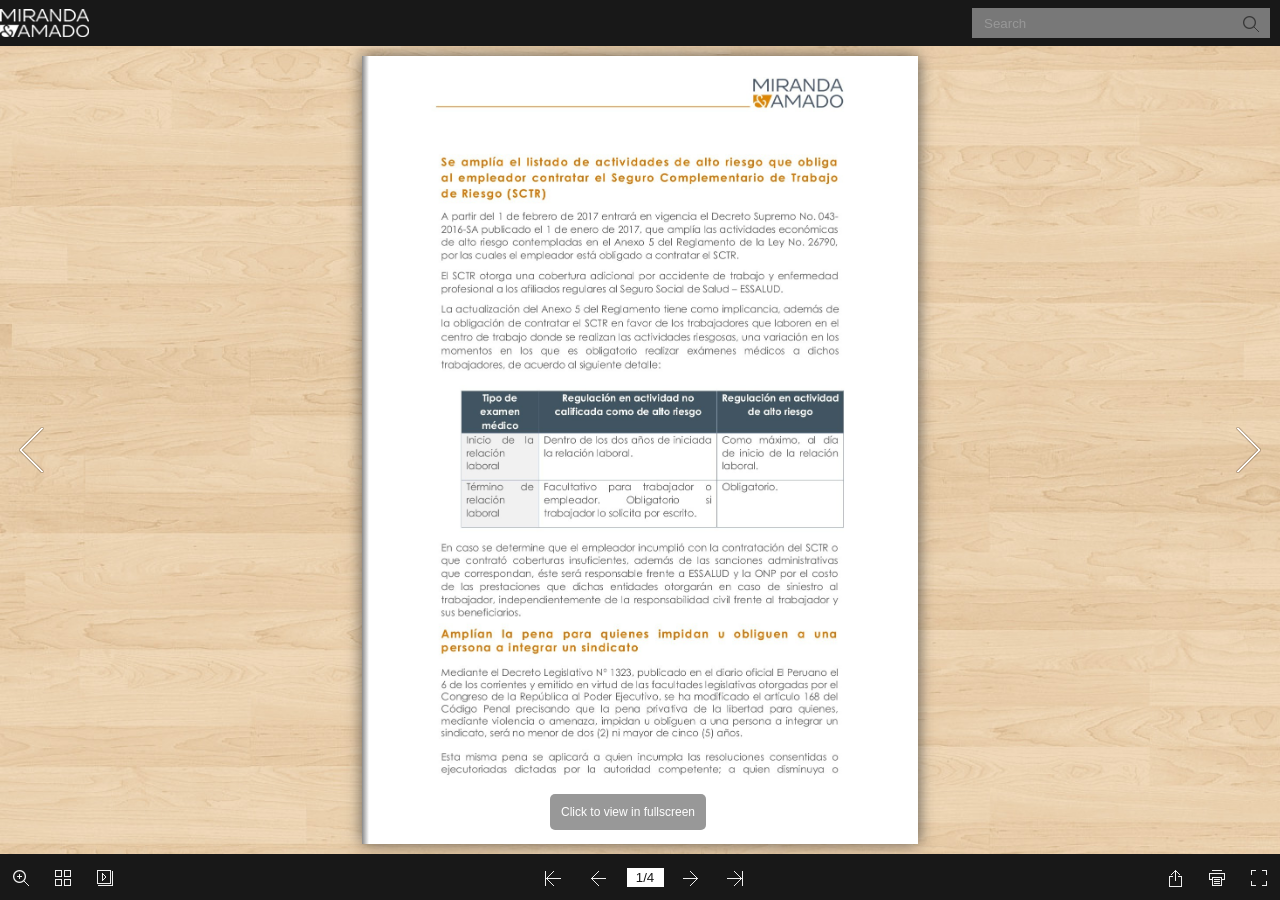
==== commit 9760d2c3: "cambios portada" ====
--- a/e-book/demo/index.html
+++ b/e-book/demo/index.html
@@ -10,15 +10,15 @@
 <meta name="apple-mobile-web-app-status-bar-style" content="black" />
 
 <meta property="og:image" content="files/shot.jpg"/>
-<meta property="og:title" content="Guia_discapacidad (1)"/> 
-<meta property="og:description" content="Guia_discapacidad (1)" />
+<meta property="og:title" content="INFORMATIVO 1era QUINCENA ENERO"/> 
+<meta property="og:description" content="INFORMATIVO 1era QUINCENA ENERO" />
 <meta name="og:image" content="files/shot.jpg"/>
 <link rel="image_src" href="files/shot.jpg"/>
 
-<meta name="description" content="Guia_discapacidad (1)">
+<meta name="description" content="INFORMATIVO 1era QUINCENA ENERO">
 <meta name="keywords" content="">
 
-<title>Guia_discapacidad (1)</title>
+<title>INFORMATIVO 1era QUINCENA ENERO</title>
 <style type="text/css">
 html{
 	height:100%;
--- a/e-book/demo/style/MovingBackgrounds.min.css
+++ b/e-book/demo/style/MovingBackgrounds.min.css
@@ -1 +1 @@
-.mb--canvas{position:absolute;width:100%;height:100%;top:0;left:0;-webkit-transform:translateZ(0);transform:translateZ(0);-webkit-user-select:none;-moz-user-select:none;-ms-user-select:none;user-select:none}.mb--meteor{position:absolute;top:-200px;width:1px;height:200px;background-image:-webkit-linear-gradient(top,rgba(255,255,255,0),rgba(255,255,255,.6),rgba(255,255,255,.25));background-image:linear-gradient(to bottom,rgba(255,255,255,0),rgba(255,255,255,.6),rgba(255,255,255,.25));border-radius:50%;-webkit-transform:rotate(40deg);-ms-transform:rotate(40deg);transform:rotate(40deg)}.mb--star-five{position:absolute;bottom:0;background:rgba(255,0,0,0);box-shadow:0 0 15px 5px #fff;-webkit-transform:rotate(10deg);-ms-transform:rotate(10deg);transform:rotate(10deg);left:2px}.mb--star-five1{position:absolute;bottom:-4px;left:-7px;border-right:6px solid transparent;border-bottom:5px solid #fff;border-left:6px solid transparent;-webkit-transform:rotate(70deg);-ms-transform:rotate(70deg);transform:rotate(70deg)}.mb--star-five2{bottom:-1px;left:-1px;border-bottom:6px solid #fff;border-left:2px solid transparent;border-right:2px solid transparent;position:absolute;-webkit-transform:rotate(35deg);-ms-transform:rotate(35deg);transform:rotate(35deg)}.mb--star-five3{position:absolute;bottom:-4px;left:-7px;border-right:6px solid transparent;border-bottom:5px solid #fff;border-left:6px solid transparent}@-webkit-keyframes mbMeteorFlow{from{-webkit-transform:rotate(40deg) translate(0,0);transform:rotate(40deg) translate(0,0)}to{-webkit-transform:rotate(40deg) translate(0,1000px);transform:rotate(40deg) translate(0,1000px);opacity:0}}@keyframes mbMeteorFlow{from{-webkit-transform:rotate(40deg) translate(0,0);transform:rotate(40deg) translate(0,0)}to{-webkit-transform:rotate(40deg) translate(0,1000px);transform:rotate(40deg) translate(0,1000px);opacity:0}}.mb--blink-star{position:absolute;width:7px;height:7px;background-color:#b6cbd4;border-radius:50%;-webkit-transform:rotate(0deg) scale(0.08);-ms-transform:rotate(0deg) scale(0.08);transform:rotate(0deg) scale(0.08)}.mb--blink-star-child{width:100%;height:100%;border-radius:50%;-webkit-transform:rotate(45deg) scale(0.75);-ms-transform:rotate(45deg) scale(0.75);transform:rotate(45deg) scale(0.75);box-shadow:0 0 2px 8px rgba(0,0,0,.4),0 0 2px 9px rgba(255,255,255,.07),0 0 2px 15px rgba(0,0,0,.4),0 0 2px 16px rgba(255,255,255,.1)}.mb--blink-star-child:before,.mb--blink-star:before{-webkit-transform:rotate(90deg);-ms-transform:rotate(90deg);transform:rotate(90deg)}.mb--blink-star-child:after,.mb--blink-star-child:before,.mb--blink-star:after,.mb--blink-star:before{content:'';position:absolute;top:-350%;left:45%;height:800%;width:1px;border-radius:50%;background:-webkit-linear-gradient(top,rgba(255,255,255,.1) 0,rgba(255,255,255,.7) 50%,rgba(255,255,255,.1) 100%);background:linear-gradient(top,rgba(255,255,255,.1) 0,rgba(255,255,255,.7) 50%,rgba(255,255,255,.1) 100%);z-index:1;box-shadow:0 0 25px #fff}.mb--blink-star-child.mb--blink-star-navy:after,.mb--blink-star-child.mb--blink-star-navy:before,.mb--blink-star.mb--blink-star-navy:after,.mb--blink-star.mb--blink-star-navy:before{box-shadow:0 0 25px navy}.mb--blink-star-child.mb--blink-star-blue:after,.mb--blink-star-child.mb--blink-star-blue:before,.mb--blink-star.mb--blink-star-blue:after,.mb--blink-star.mb--blink-star-blue:before{box-shadow:0 0 25px #00f}.mb--blink-star-child.mb--blink-star-aqua:after,.mb--blink-star-child.mb--blink-star-aqua:before,.mb--blink-star.mb--blink-star-aqua:after,.mb--blink-star.mb--blink-star-aqua:before{box-shadow:0 0 25px #0ff}.mb--blink-star-child.mb--blink-star-teal:after,.mb--blink-star-child.mb--blink-star-teal:before,.mb--blink-star.mb--blink-star-teal:after,.mb--blink-star.mb--blink-star-teal:before{box-shadow:0 0 25px teal}.mb--blink-star-child.mb--blink-star-olive:after,.mb--blink-star-child.mb--blink-star-olive:before,.mb--blink-star.mb--blink-star-olive:after,.mb--blink-star.mb--blink-star-olive:before{box-shadow:0 0 25px olive}.mb--blink-star-child.mb--blink-star-green:after,.mb--blink-star-child.mb--blink-star-green:before,.mb--blink-star.mb--blink-star-green:after,.mb--blink-star.mb--blink-star-green:before{box-shadow:0 0 25px green}.mb--blink-star-child.mb--blink-star-lime:after,.mb--blink-star-child.mb--blink-star-lime:before,.mb--blink-star.mb--blink-star-lime:after,.mb--blink-star.mb--blink-star-lime:before{box-shadow:0 0 25px #0f0}.mb--blink-star-child.mb--blink-star-yellow:after,.mb--blink-star-child.mb--blink-star-yellow:before,.mb--blink-star.mb--blink-star-yellow:after,.mb--blink-star.mb--blink-star-yellow:before{box-shadow:0 0 25px #ff0}.mb--blink-star-child.mb--blink-star-orange:after,.mb--blink-star-child.mb--blink-star-orange:before,.mb--blink-star.mb--blink-star-orange:after,.mb--blink-star.mb--blink-star-orange:before{box-shadow:0 0 25px orange}.mb--blink-star-child.mb--blink-star-red:after,.mb--blink-star-child.mb--blink-star-red:before,.mb--blink-star.mb--blink-star-red:after,.mb--blink-star.mb--blink-star-red:before{box-shadow:0 0 25px red}.mb--blink-star-child.mb--blink-star-maroon:after,.mb--blink-star-child.mb--blink-star-maroon:before,.mb--blink-star.mb--blink-star-maroon:after,.mb--blink-star.mb--blink-star-maroon:before{box-shadow:0 0 25px maroon}.mb--blink-star-child.mb--blink-star-fuchsia:after,.mb--blink-star-child.mb--blink-star-fuchsia:before,.mb--blink-star.mb--blink-star-fuchsia:after,.mb--blink-star.mb--blink-star-fuchsia:before{box-shadow:0 0 25px #f0f}.mb--blink-star-child.mb--blink-star-purple:after,.mb--blink-star-child.mb--blink-star-purple:before,.mb--blink-star.mb--blink-star-purple:after,.mb--blink-star.mb--blink-star-purple:before{box-shadow:0 0 25px purple}@-webkit-keyframes mbBlinkAfter{0%{-webkit-transform:rotate(0deg) scale(0.08);transform:rotate(0deg) scale(0.08)}4%{-webkit-transform:rotate(-20deg) scale(0.9);transform:rotate(-20deg) scale(0.9)}50%,8%{-webkit-transform:rotate(-40deg) scale(0.08);transform:rotate(-40deg) scale(0.08)}52%{-webkit-transform:rotate(-50deg) scale(0.3);transform:rotate(-50deg) scale(0.3)}54%{-webkit-transform:rotate(-60deg) scale(0.08);transform:rotate(-60deg) scale(0.08)}100%{-webkit-transform:rotate(0deg) scale(0.08);transform:rotate(0deg) scale(0.08)}}@keyframes mbBlinkAfter{0%{-webkit-transform:rotate(0deg) scale(0.08);transform:rotate(0deg) scale(0.08)}4%{-webkit-transform:rotate(-20deg) scale(0.9);transform:rotate(-20deg) scale(0.9)}50%,8%{-webkit-transform:rotate(-40deg) scale(0.08);transform:rotate(-40deg) scale(0.08)}52%{-webkit-transform:rotate(-50deg) scale(0.3);transform:rotate(-50deg) scale(0.3)}54%{-webkit-transform:rotate(-60deg) scale(0.08);transform:rotate(-60deg) scale(0.08)}100%{-webkit-transform:rotate(0deg) scale(0.08);transform:rotate(0deg) scale(0.08)}}@-webkit-keyframes rotate{0%{-webkit-transform:rotate(0deg);transform:rotate(0deg)}100%{-webkit-transform:rotate(360deg);transform:rotate(360deg)}}@keyframes rotate{0%{-webkit-transform:rotate(0deg);transform:rotate(0deg)}100%{-webkit-transform:rotate(360deg);transform:rotate(360deg)}}.mb--leave{position:absolute;bottom:110%;width:99px}.mb--leave>div{width:100%;height:100%;-webkit-transform-origin:50% -100%;-ms-transform-origin:50% -100%;transform-origin:50% -100%}.mb--leave-bg-1{background-position:0 0}.mb--leave-bg-2{background-position:100px 0}.mb--leave-bg-3{background-position:200px 0}.mb--leave-1{height:79px}.mb--leave-1>div{background-image:url(./mb_icon/leaves_1.png)}.mb--leave-2{height:89px}.mb--leave-2>div{background-image:url(./mb_icon/leaves_2.png)}.mb--leave-3{height:89px}.mb--leave-3>div{background-image:url(./mb_icon/leaves_3.png)}.mb--leave-4{height:92px}.mb--leave-4>div{background-image:url(./mb_icon/leaves_4.png)}.mb--leave-5{height:60px}.mb--leave-5>div{background-image:url(./mb_icon/leaves_5.png)}@-webkit-keyframes mbFalling{95%{opacity:1}100%{opacity:0;bottom:0}}@keyframes mbFalling{95%{opacity:1}100%{opacity:0;bottom:0}}@-webkit-keyframes mbSway{0%{-webkit-transform:rotate(-20deg);transform:rotate(-20deg)}100%{-webkit-transform:rotate(20deg);transform:rotate(20deg)}}@keyframes mbSway{0%{-webkit-transform:rotate(-20deg);transform:rotate(-20deg)}100%{-webkit-transform:rotate(20deg);transform:rotate(20deg)}}@-webkit-keyframes mbSwayAndFlip{0%{-webkit-transform:scale(1,1) rotate(-20deg);transform:scale(1,1) rotate(-20deg)}100%{-webkit-transform:scale(-1,1) rotate(20deg);transform:scale(-1,1) rotate(20deg)}}@keyframes mbSwayAndFlip{0%{-webkit-transform:scale(1,1) rotate(-20deg);transform:scale(1,1) rotate(-20deg)}100%{-webkit-transform:scale(-1,1) rotate(20deg);transform:scale(-1,1) rotate(20deg)}}.mb--an-bubble{position:absolute;border-radius:50%;opacity:.3}#mb--an-bubble-10{width:600px;height:600px;right:400px;top:600px;background-color:green}#mb--an-bubble-9{width:1200px;height:1200px;right:200px;bottom:-400px;background-color:orchid}#mb--an-bubble-8{width:1600px;height:1600px;left:200px;bottom:20px;background-color:#f0f}#mb--an-bubble-7{width:200px;height:200px;left:20px;bottom:20px;background-color:#cd5c5c}#mb--an-bubble-6{width:400px;height:400px;left:20px;top:20px;background-color:#7cfc00}#mb--an-bubble-5{width:800px;height:800px;left:340px;bottom:-100px;background-color:orange}#mb--an-bubble-4{width:1000px;height:1000px;right:-200px;bottom:-200px;background-color:pink}#mb--an-bubble-3{width:2000px;height:2000px;left:-600px;top:-1400px;background-color:red}#mb--an-bubble-2{width:2000px;height:2000px;right:-600px;top:-1100px;background-color:#ff0}#mb--an-bubble-1{width:2000px;height:2000px;left:-600px;bottom:-1000px;background-color:#00f}@-webkit-keyframes mbAnBubbleMove{0%{-webkit-transform:translate(0,0);transform:translate(0,0)}12%{-webkit-transform:translate(50px,0);transform:translate(50px,0)}25%{-webkit-transform:translate(50px,50px);transform:translate(50px,50px)}50%{-webkit-transform:translate(-50px,50px);transform:translate(-50px,50px)}75%{-webkit-transform:translate(-50px,-50px);transform:translate(-50px,-50px)}87%{-webkit-transform:translate(0%,-50px);transform:translate(0%,-50px)}100%{-webkit-transform:translate(0,0);transform:translate(0,0)}}@keyframes mbAnBubbleMove{0%{-webkit-transform:translate(0,0);transform:translate(0,0)}12%{-webkit-transform:translate(50px,0);transform:translate(50px,0)}25%{-webkit-transform:translate(50px,50px);transform:translate(50px,50px)}50%{-webkit-transform:translate(-50px,50px);transform:translate(-50px,50px)}75%{-webkit-transform:translate(-50px,-50px);transform:translate(-50px,-50px)}87%{-webkit-transform:translate(0%,-50px);transform:translate(0%,-50px)}100%{-webkit-transform:translate(0,0);transform:translate(0,0)}}.mb--air-bubble{position:absolute;bottom:0;border-radius:100%;-webkit-transform:scale(0);-ms-transform:scale(0);transform:scale(0);box-shadow:inset 0 -3px 5px rgba(255,255,255,.17)}.mb--air-bubble:before{content:"";position:absolute;top:1%;left:5%;border-radius:100%;z-index:2;height:80%;width:40%;background:-webkit-radial-gradient(130% 130%,circle,rgba(255,255,255,0) 0,rgba(255,255,255,0) 46%,rgba(255,255,255,.8) 50%,rgba(255,255,255,.8) 58%,rgba(255,255,255,0) 60%,rgba(255,255,255,0) 100%);background:radial-gradient(circle at 130% 130%,rgba(255,255,255,0) 0,rgba(255,255,255,0) 46%,rgba(255,255,255,.8) 50%,rgba(255,255,255,.8) 58%,rgba(255,255,255,0) 60%,rgba(255,255,255,0) 100%);-webkit-transform:translate(131%,58%) rotate(168deg);-ms-transform:translate(131%,58%) rotate(168deg);transform:translate(131%,58%) rotate(168deg)}.mb--air-bubble:after{content:"";position:absolute;top:5%;left:10%;width:80%;height:80%;border-radius:100%;z-index:2;-webkit-transform:rotate(-30deg);-ms-transform:rotate(-30deg);transform:rotate(-30deg);background:-webkit-radial-gradient(50% 80%,circle,rgba(255,255,255,0),rgba(255,255,255,0) 74%,#fff 80%,#fff 84%,rgba(255,255,255,0) 100%);background:radial-gradient(circle at 50% 80%,rgba(255,255,255,0),rgba(255,255,255,0) 74%,#fff 80%,#fff 84%,rgba(255,255,255,0) 100%)}@-webkit-keyframes mbBubbleRise{0%{-webkit-transform:translate(0,0) scale(0);transform:translate(0,0) scale(0);opacity:0}5%{-webkit-transform:translate(0,0) scale(1);transform:translate(0,0) scale(1);opacity:1}100%{-webkit-transform:translate(0,-1500px) scale(1.5);transform:translate(0,-1500px) scale(1.5);opacity:1}}@keyframes mbBubbleRise{0%{-webkit-transform:translate(0,0) scale(0);transform:translate(0,0) scale(0);opacity:0}5%{-webkit-transform:translate(0,0) scale(1);transform:translate(0,0) scale(1);opacity:1}100%{-webkit-transform:translate(0,-1500px) scale(1.5);transform:translate(0,-1500px) scale(1.5);opacity:1}}@-webkit-keyframes mbSunshine{0%{-webkit-transform:rotate(0);transform:rotate(0)}100%{-webkit-transform:rotate(360deg);transform:rotate(360deg)}}@keyframes mbSunshine{0%{-webkit-transform:rotate(0);transform:rotate(0)}100%{-webkit-transform:rotate(360deg);transform:rotate(360deg)}}.mb--cloud01{position:absolute;width:220px;height:60px;background-color:currentcolor;border-radius:150px;color:#f5f5f5;box-shadow:0 0 10px currentcolor}.mb--cloud01:after,.mb--cloud01:before{content:"";position:absolute;border-radius:100%;background-color:currentcolor;box-shadow:0 0 10px currentcolor;color:inherit}.mb--cloud01:before{width:70px;height:70px;left:30px;bottom:30px}.mb--cloud01:after{width:120px;height:120px;left:71px;bottom:5px}@-webkit-keyframes mbCloudMoveleft{to{left:-100%}}@keyframes mbCloudMoveleft{to{left:-100%}}@-webkit-keyframes mbCloudMoveright{to{right:-100%}}@keyframes mbCloudMoveright{to{right:-100%}}@-webkit-keyframes mbCloudMovetop{to{top:-100%}}@keyframes mbCloudMovetop{to{top:-100%}}@-webkit-keyframes mbCloudMovebottom{to{bottom:-100%}}@keyframes mbCloudMovebottom{to{bottom:-100%}}.mb--cloud{position:absolute;background-size:100% 100%}.mb--cloud-c1{background-image:url(./mb_icon/c1.png)}.mb--cloud-c2{background-image:url(./mb_icon/c2.png)}.mb--cloud-c3{background-image:url(./mb_icon/c3.png)}+.mb--canvas{position:absolute;width:100%;height:100%;top:0;left:0;-webkit-user-select:none;-moz-user-select:none;-ms-user-select:none;user-select:none}.mb--air-bubble{position:absolute;bottom:0;-webkit-transform:scale(0);-ms-transform:scale(0);transform:scale(0);background-image:url(./mb_icon/bubble.png);background-size:100% 100%}@-webkit-keyframes mbBubbleRise{0%{bottom:0;-webkit-transform:scale(0);transform:scale(0)}5%{bottom:0;-webkit-transform:scale(1);transform:scale(1)}100%{bottom:100%;-webkit-transform:scale(1.2);transform:scale(1.2)}}@keyframes mbBubbleRise{0%{bottom:0;-webkit-transform:scale(0);transform:scale(0)}5%{bottom:0;-webkit-transform:scale(1);transform:scale(1)}100%{bottom:100%;-webkit-transform:scale(1.2);transform:scale(1.2)}}@-webkit-keyframes bubbleExpolre{to{-webkit-transform:scale(3);transform:scale(3);opacity:.2}}@keyframes bubbleExpolre{to{-webkit-transform:scale(3);transform:scale(3);opacity:.2}}.mb--blinkStar{position:absolute;background-color:#b6cbd4;border-radius:50%;-webkit-transform:rotate(0deg) scale(0.08);-ms-transform:rotate(0deg) scale(0.08);transform:rotate(0deg) scale(0.08);-webkit-animation:mbStarBlink 15s infinite ease-out;animation:mbStarBlink 15s infinite ease-out}.star--child{width:100%;height:100%;border-radius:50%;-webkit-transform:rotate(45deg) scale(0.75);-ms-transform:rotate(45deg) scale(0.75);transform:rotate(45deg) scale(0.75)}.mb--blinkStar .star--child:before,.mb--blinkStar:before{-webkit-transform:rotate(90deg);-ms-transform:rotate(90deg);transform:rotate(90deg)}.mb--blinkStar .star--child:after,.mb--blinkStar .star--child:before,.mb--blinkStar:after,.mb--blinkStar:before{content:'';position:absolute;top:-350%;left:45%;height:800%;width:1px;border-radius:50%;background:-webkit-linear-gradient(top,rgba(255,255,255,.1) 0,rgba(255,255,255,.7) 50%,rgba(255,255,255,.1) 100%);background:linear-gradient(top,rgba(255,255,255,.1) 0,rgba(255,255,255,.7) 50%,rgba(255,255,255,.1) 100%);z-index:1;box-shadow:0 0 25px #fff}.mb--blinkStar.navy-star:after,.mb--blinkStar.navy-star:before{box-shadow:0 0 25px navy}.mb--blinkStar.navy-star .star--child{box-shadow:0 0 2px 8px rgba(0,0,128,.4),0 0 2px 9px rgba(255,255,255,.07),0 0 2px 15px rgba(0,0,128,.1),0 0 2px 16px rgba(255,255,255,.1)}.mb--blinkStar.blue-star:after,.mb--blinkStar.blue-star:before{box-shadow:0 0 25px #00f}.mb--blinkStar.blue-star .star--child{box-shadow:0 0 2px 8px rgba(0,0,255,.4),0 0 2px 9px rgba(255,255,255,.07),0 0 2px 15px rgba(0,0,255,.1),0 0 2px 16px rgba(255,255,255,.1)}.mb--blinkStar.aqua-star:after,.mb--blinkStar.aqua-star:before{box-shadow:0 0 25px #0ff}.mb--blinkStar.aqua-star .star--child{box-shadow:0 0 2px 8px rgba(0,255,255,.4),0 0 2px 9px rgba(255,255,255,.07),0 0 2px 15px rgba(0,255,255,.1),0 0 2px 16px rgba(255,255,255,.1)}.mb--blinkStar.teal-star:after,.mb--blinkStar.teal-star:before{box-shadow:0 0 25px teal}.mb--blinkStar.teal-star .star--child{box-shadow:0 0 2px 8px rgba(0,128,128,.4),0 0 2px 9px rgba(255,255,255,.07),0 0 2px 15px rgba(0,128,128,.1),0 0 2px 16px rgba(255,255,255,.1)}.mb--blinkStar.olive-star:after,.mb--blinkStar.olive-star:before{box-shadow:0 0 25px olive}.mb--blinkStar.olive-star .star--child{box-shadow:0 0 2px 8px rgba(128,128,0,.4),0 0 2px 9px rgba(255,255,255,.07),0 0 2px 15px rgba(128,128,0,.1),0 0 2px 16px rgba(255,255,255,.1)}.mb--blinkStar.green-star:after,.mb--blinkStar.green-star:before{box-shadow:0 0 25px green}.mb--blinkStar.green-star .star--child{box-shadow:0 0 2px 8px rgba(0,128,0,.4),0 0 2px 9px rgba(255,255,255,.07),0 0 2px 15px rgba(0,128,0,.1),0 0 2px 16px rgba(255,255,255,.1)}.mb--blinkStar.lime-star:after,.mb--blinkStar.lime-star:before{box-shadow:0 0 25px #0f0}.mb--blinkStar.lime-star .star--child{box-shadow:0 0 2px 8px rgba(0,255,0,.4),0 0 2px 9px rgba(255,255,255,.07),0 0 2px 15px rgba(0,255,0,.1),0 0 2px 16px rgba(255,255,255,.1)}.mb--blinkStar.yellow-star:after,.mb--blinkStar.yellow-star:before{box-shadow:0 0 25px #ff0}.mb--blinkStar.yellow-star .star--child{box-shadow:0 0 2px 8px rgba(255,255,0,.4),0 0 2px 9px rgba(255,255,255,.07),0 0 2px 15px rgba(255,255,0,.1),0 0 2px 16px rgba(255,255,255,.1)}.mb--blinkStar.orange-star:after,.mb--blinkStar.orange-star:before{box-shadow:0 0 25px orange}.mb--blinkStar.orange-star .star--child{box-shadow:0 0 2px 8px rgba(255,165,0,.4),0 0 2px 9px rgba(255,255,255,.07),0 0 2px 15px rgba(255,165,0,.1),0 0 2px 16px rgba(255,255,255,.1)}.mb--blinkStar.red-star:after,.mb--blinkStar.red-star:before{box-shadow:0 0 25px red}.mb--blinkStar.red-star .star--child{box-shadow:0 0 2px 8px rgba(255,0,0,.4),0 0 2px 9px rgba(255,255,255,.07),0 0 2px 15px rgba(255,0,0,.1),0 0 2px 16px rgba(255,255,255,.1)}.mb--blinkStar.maroon-star:after,.mb--blinkStar.maroon-star:before{box-shadow:0 0 25px maroon}.mb--blinkStar.maroon-star .star--child{box-shadow:0 0 2px 8px rgba(128,0,0,.4),0 0 2px 9px rgba(255,255,255,.07),0 0 2px 15px rgba(128,0,0,.1),0 0 2px 16px rgba(255,255,255,.1)}.mb--blinkStar.fuchsia-star:after,.mb--blinkStar.fuchsia-star:before{box-shadow:0 0 25px #f0f}.mb--blinkStar.fuchsia-star .star--child{box-shadow:0 0 2px 8px rgba(255,0,255,.4),0 0 2px 9px rgba(255,255,255,.07),0 0 2px 15px rgba(255,0,255,.1),0 0 2px 16px rgba(255,255,255,.1)}.mb--blinkStar.purple-star:after,.mb--blinkStar.purple-star:before{box-shadow:0 0 25px purple}.mb--blinkStar.purple-star .star--child{box-shadow:0 0 2px 8px rgba(128,0,128,.4),0 0 2px 9px rgba(255,255,255,.07),0 0 2px 15px rgba(128,0,128,.1),0 0 2px 16px rgba(255,255,255,.1)}@-webkit-keyframes mbStarBlink{0%{-webkit-transform:rotate(0deg) scale(0.08);transform:rotate(0deg) scale(0.08)}4%{-webkit-transform:rotate(-20deg) scale(0.9);transform:rotate(-20deg) scale(0.9)}50%,8%{-webkit-transform:rotate(-40deg) scale(0.08);transform:rotate(-40deg) scale(0.08)}52%{-webkit-transform:rotate(-50deg) scale(0.3);transform:rotate(-50deg) scale(0.3)}54%{-webkit-transform:rotate(-60deg) scale(0.08);transform:rotate(-60deg) scale(0.08)}100%{-webkit-transform:rotate(0deg) scale(0.08);transform:rotate(0deg) scale(0.08)}}@keyframes mbStarBlink{0%{-webkit-transform:rotate(0deg) scale(0.08);transform:rotate(0deg) scale(0.08)}4%{-webkit-transform:rotate(-20deg) scale(0.9);transform:rotate(-20deg) scale(0.9)}50%,8%{-webkit-transform:rotate(-40deg) scale(0.08);transform:rotate(-40deg) scale(0.08)}52%{-webkit-transform:rotate(-50deg) scale(0.3);transform:rotate(-50deg) scale(0.3)}54%{-webkit-transform:rotate(-60deg) scale(0.08);transform:rotate(-60deg) scale(0.08)}100%{-webkit-transform:rotate(0deg) scale(0.08);transform:rotate(0deg) scale(0.08)}}.mb--cloud01-container{position:absolute;width:370px;height:230px}.mb--cloud01{position:absolute;height:120px;width:350px;top:100px;left:10px;background:-webkit-linear-gradient(top,#fff 5%,#f1f1f1 100%) #fff;background:linear-gradient(top,#fff 5%,#f1f1f1 100%) #fff;border-radius:100px;box-shadow:0 8px 5px rgba(0,0,0,.1)}.mb--cloud01:after,.mb--cloud01:before{position:absolute;z-index:-1;background:#fff;content:''}.mb--cloud01:before{border-radius:200px;width:180px;height:180px;right:50px;top:-90px}.mb--cloud01:after{border-radius:100px;height:100px;left:50px;top:-50px;width:100px}@-webkit-keyframes mbCloudMoveleft{from{right:-1000px}to{right:100%}}@keyframes mbCloudMoveleft{from{right:-1000px}to{right:100%}}@-webkit-keyframes mbCloudMoveright{from{left:-1000px}to{left:100%}}@keyframes mbCloudMoveright{from{left:-1000px}to{left:100%}}@-webkit-keyframes mbCloudMovetop{from{bottom:-1000px}to{bottom:100%}}@keyframes mbCloudMovetop{from{bottom:-1000px}to{bottom:100%}}@-webkit-keyframes mbCloudMovebottom{from{top:-1000px}to{top:100%}}@keyframes mbCloudMovebottom{from{top:-1000px}to{top:100%}}.mb--cloud{position:absolute;background-size:100% 100%}.mb--cloud-1{width:300px;height:112px;background-image:url(./mb_icon/c1.png)}.mb--cloud-2{width:359px;height:178px;background-image:url(./mb_icon/c2.png)}.mb--cloud-3{width:700px;height:300px;background-image:url(./mb_icon/c3.png)}.mb-cloud3-wrapper{position:absolute;left:0;bottom:0;width:100%;-webkit-transition:top .5s ease-out;transition:top .5s ease-out;z-index:2}.air-balloon{position:absolute;bottom:100px;width:120px;height:120px;background-image:url(./mb_icon/air_balloon.png);background-size:100% 100%;-webkit-animation:balloon-swave 15s linear infinite;animation:balloon-swave 15s linear infinite;z-index:1}.air-balloon1{-webkit-animation:balloon-swave 15s linear infinite;animation:balloon-swave 15s linear infinite}.air-balloon2{-webkit-animation:balloon-swave 10s linear infinite;animation:balloon-swave 10s linear infinite}@-webkit-keyframes balloon-swave{0%{-webkit-transform:translate(0px,0);transform:translate(0px,0)}25%{-webkit-transform:translate(0px,20px);transform:translate(0px,20px)}50%{-webkit-transform:translate(0px,0);transform:translate(0px,0)}75%{-webkit-transform:translate(0px,-20px);transform:translate(0px,-20px)}100%{-webkit-transform:translate(0px,0);transform:translate(0px,0)}}@keyframes balloon-swave{0%{-webkit-transform:translate(0px,0);transform:translate(0px,0)}25%{-webkit-transform:translate(0px,20px);transform:translate(0px,20px)}50%{-webkit-transform:translate(0px,0);transform:translate(0px,0)}75%{-webkit-transform:translate(0px,-20px);transform:translate(0px,-20px)}100%{-webkit-transform:translate(0px,0);transform:translate(0px,0)}}.mb--leave{position:absolute;bottom:110%;width:99px}.mb--leave>div{width:100%;height:100%;-webkit-transform-origin:50% -100%;-ms-transform-origin:50% -100%;transform-origin:50% -100%}.mb--leave-bg-1{background-position:0 0}.mb--leave-bg-2{background-position:100px 0}.mb--leave-bg-3{background-position:200px 0}.mb--leave-1{height:79px}.mb--leave-1>div{background-image:url(./mb_icon/leaves_1.png)}.mb--leave-2{height:89px}.mb--leave-2>div{background-image:url(./mb_icon/leaves_2.png)}.mb--leave-3{height:89px}.mb--leave-3>div{background-image:url(./mb_icon/leaves_3.png)}.mb--leave-4{height:92px}.mb--leave-4>div{background-image:url(./mb_icon/leaves_4.png)}.mb--leave-5{height:60px}.mb--leave-5>div{background-image:url(./mb_icon/leaves_5.png)}@-webkit-keyframes mbFalling{to{bottom:-100px}}@keyframes mbFalling{to{bottom:-100px}}@-webkit-keyframes mbSway{0%{-webkit-transform:rotate(-20deg);transform:rotate(-20deg)}100%{-webkit-transform:rotate(20deg);transform:rotate(20deg)}}@keyframes mbSway{0%{-webkit-transform:rotate(-20deg);transform:rotate(-20deg)}100%{-webkit-transform:rotate(20deg);transform:rotate(20deg)}}@-webkit-keyframes mbSwayAndFlip{0%{-webkit-transform:scale(1,1) rotate(-20deg);transform:scale(1,1) rotate(-20deg)}100%{-webkit-transform:scale(-1,1) rotate(20deg);transform:scale(-1,1) rotate(20deg)}}@keyframes mbSwayAndFlip{0%{-webkit-transform:scale(1,1) rotate(-20deg);transform:scale(1,1) rotate(-20deg)}100%{-webkit-transform:scale(-1,1) rotate(20deg);transform:scale(-1,1) rotate(20deg)}}.mb--leave-falling1{-webkit-animation:mbFalling 11s linear infinite;animation:mbFalling 11s linear infinite}.mb--leave-sway1{-webkit-animation:mbSway 3.5s ease-in-out infinite alternate;animation:mbSway 3.5s ease-in-out infinite alternate}.mb--leave-flip1{-webkit-animation:mbSwayAndFlip 3.5s ease-in-out infinite alternate;animation:mbSwayAndFlip 3.5s ease-in-out infinite alternate}.mb--leave-falling2{-webkit-animation:mbFalling 12s linear infinite;animation:mbFalling 12s linear infinite}.mb--leave-sway2{-webkit-animation:mbSway 4s ease-in-out infinite alternate;animation:mbSway 4s ease-in-out infinite alternate}.mb--leave-flip2{-webkit-animation:mbSwayAndFlip 4s ease-in-out infinite alternate;animation:mbSwayAndFlip 4s ease-in-out infinite alternate}.mb--leave-falling3{-webkit-animation:mbFalling 13s linear infinite;animation:mbFalling 13s linear infinite}.mb--leave-sway3{-webkit-animation:mbSway 4.5s ease-in-out infinite alternate;animation:mbSway 4.5s ease-in-out infinite alternate}.mb--leave-flip3{-webkit-animation:mbSwayAndFlip 4.5s ease-in-out infinite alternate;animation:mbSwayAndFlip 4.5s ease-in-out infinite alternate}.mb--leave-falling4{-webkit-animation:mbFalling 14s linear infinite;animation:mbFalling 14s linear infinite}.mb--leave-sway4{-webkit-animation:mbSway 5s ease-in-out infinite alternate;animation:mbSway 5s ease-in-out infinite alternate}.mb--leave-flip4{-webkit-animation:mbSwayAndFlip 5s ease-in-out infinite alternate;animation:mbSwayAndFlip 5s ease-in-out infinite alternate}.mb--leave-falling5{-webkit-animation:mbFalling 15s linear infinite;animation:mbFalling 15s linear infinite}.mb--leave-sway5{-webkit-animation:mbSway 5.5s ease-in-out infinite alternate;animation:mbSway 5.5s ease-in-out infinite alternate}.mb--leave-flip5{-webkit-animation:mbSwayAndFlip 5.5s ease-in-out infinite alternate;animation:mbSwayAndFlip 5.5s ease-in-out infinite alternate}.mb--leave-falling6{-webkit-animation:mbFalling 16s linear infinite;animation:mbFalling 16s linear infinite}.mb--leave-sway6{-webkit-animation:mbSway 6s ease-in-out infinite alternate;animation:mbSway 6s ease-in-out infinite alternate}.mb--leave-flip6{-webkit-animation:mbSwayAndFlip 6s ease-in-out infinite alternate;animation:mbSwayAndFlip 6s ease-in-out infinite alternate}.mb--leave-falling7{-webkit-animation:mbFalling 17s linear infinite;animation:mbFalling 17s linear infinite}.mb--leave-sway7{-webkit-animation:mbSway 6.5s ease-in-out infinite alternate;animation:mbSway 6.5s ease-in-out infinite alternate}.mb--leave-flip7{-webkit-animation:mbSwayAndFlip 6.5s ease-in-out infinite alternate;animation:mbSwayAndFlip 6.5s ease-in-out infinite alternate}.mb--leave-falling8{-webkit-animation:mbFalling 18s linear infinite;animation:mbFalling 18s linear infinite}.mb--leave-sway8{-webkit-animation:mbSway 7s ease-in-out infinite alternate;animation:mbSway 7s ease-in-out infinite alternate}.mb--leave-flip8{-webkit-animation:mbSwayAndFlip 7s ease-in-out infinite alternate;animation:mbSwayAndFlip 7s ease-in-out infinite alternate}.mb--leave-falling9{-webkit-animation:mbFalling 19s linear infinite;animation:mbFalling 19s linear infinite}.mb--leave-sway9{-webkit-animation:mbSway 7.5s ease-in-out infinite alternate;animation:mbSway 7.5s ease-in-out infinite alternate}.mb--leave-flip9{-webkit-animation:mbSwayAndFlip 7.5s ease-in-out infinite alternate;animation:mbSwayAndFlip 7.5s ease-in-out infinite alternate}.mb--leave-falling10{-webkit-animation:mbFalling 20s linear infinite;animation:mbFalling 20s linear infinite}.mb--leave-sway10{-webkit-animation:mbSway 8s ease-in-out infinite alternate;animation:mbSway 8s ease-in-out infinite alternate}.mb--leave-flip10{-webkit-animation:mbSwayAndFlip 8s ease-in-out infinite alternate;animation:mbSwayAndFlip 8s ease-in-out infinite alternate}.mb--meteor{position:absolute;width:4px;background-image:-webkit-linear-gradient(top,transparent,rgba(255,255,255,.5),#fff);background-image:linear-gradient(to bottom,transparent,rgba(255,255,255,.5),#fff);border-radius:50%;-webkit-transform:rotate(40deg);-ms-transform:rotate(40deg);transform:rotate(40deg);box-shadow:0 20px 50px 2px #fff}.mb--moon{position:absolute;left:0;top:0;width:100%;height:480px}.mb--moon .moon--picture{position:absolute;top:20px;right:20px;width:346px;height:346px;background-image:url(./mb_icon/moon.png);background-size:100% 100%}.movingbackground{position:absolute;left:0;top:0;width:100%;height:100%}@-webkit-keyframes mbSunshine{0%{-webkit-transform:rotate(0);transform:rotate(0)}100%{-webkit-transform:rotate(360deg);transform:rotate(360deg)}}@keyframes mbSunshine{0%{-webkit-transform:rotate(0);transform:rotate(0)}100%{-webkit-transform:rotate(360deg);transform:rotate(360deg)}}
